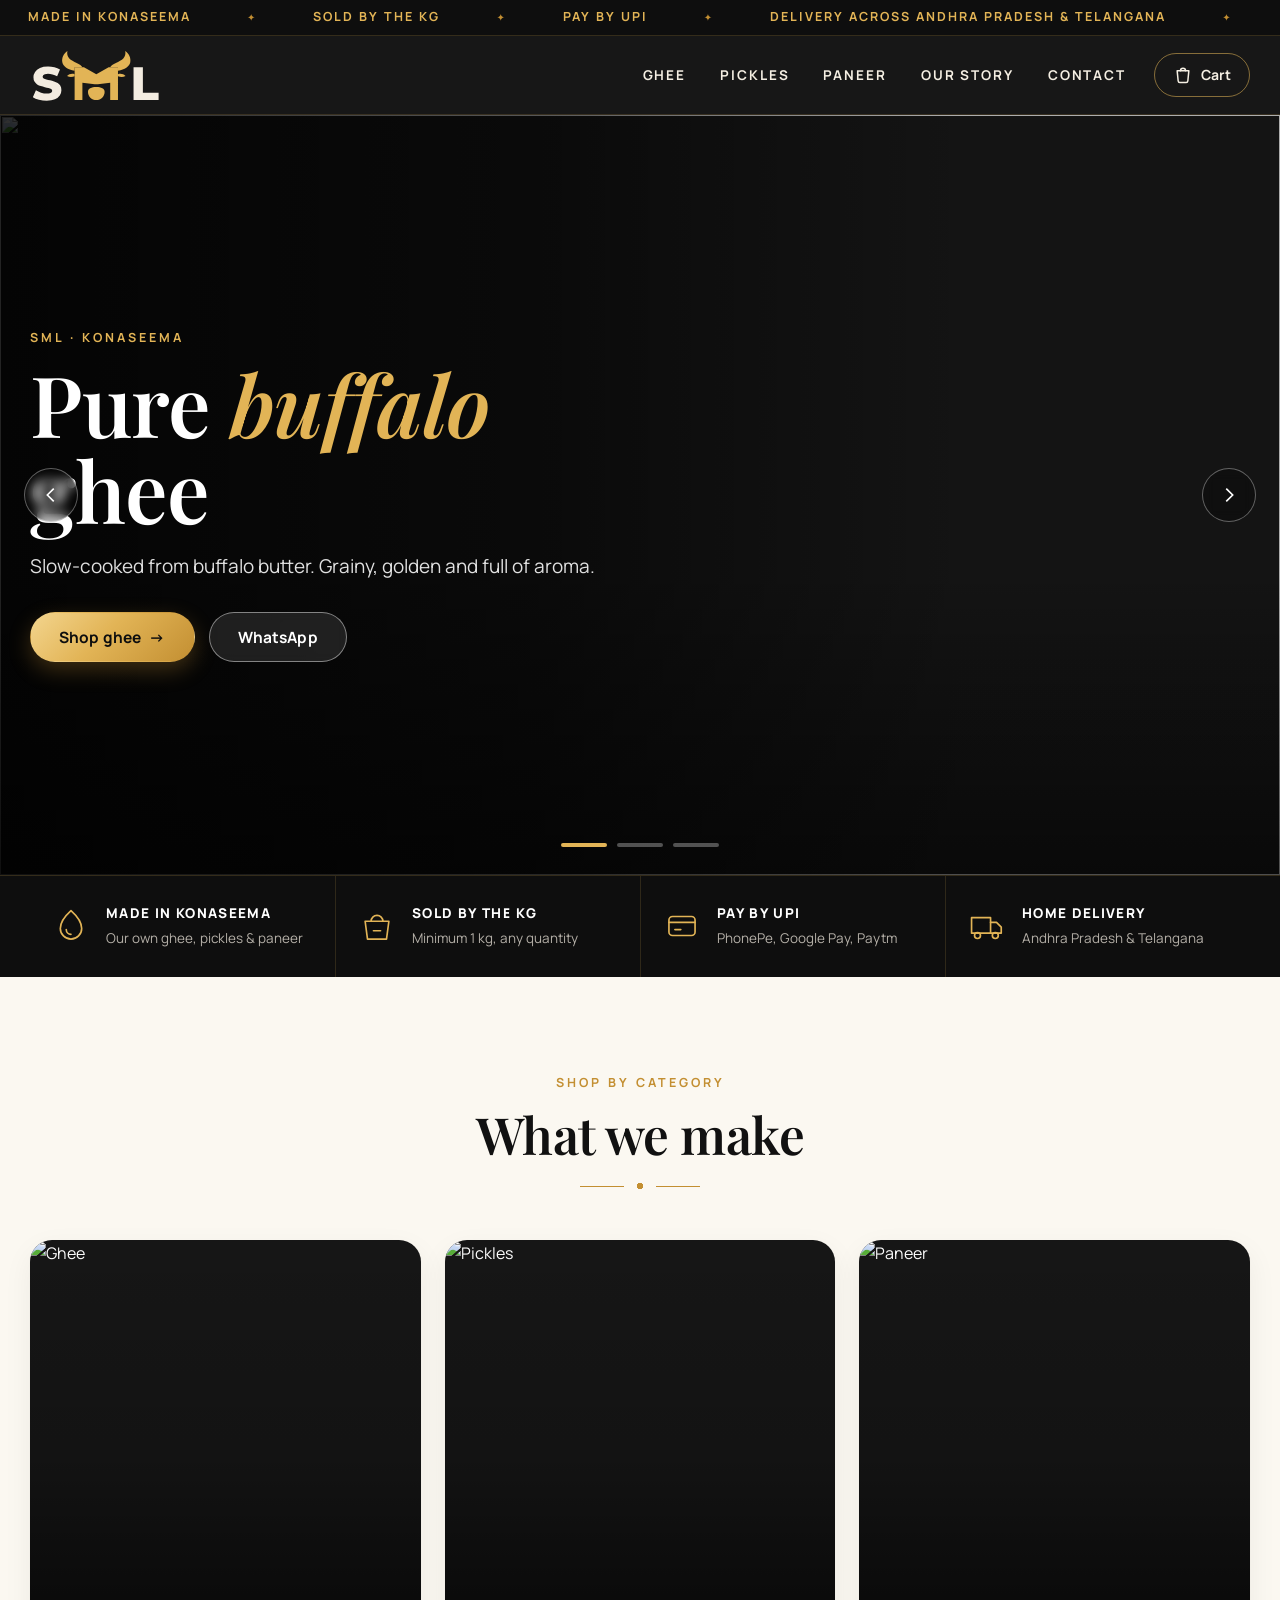
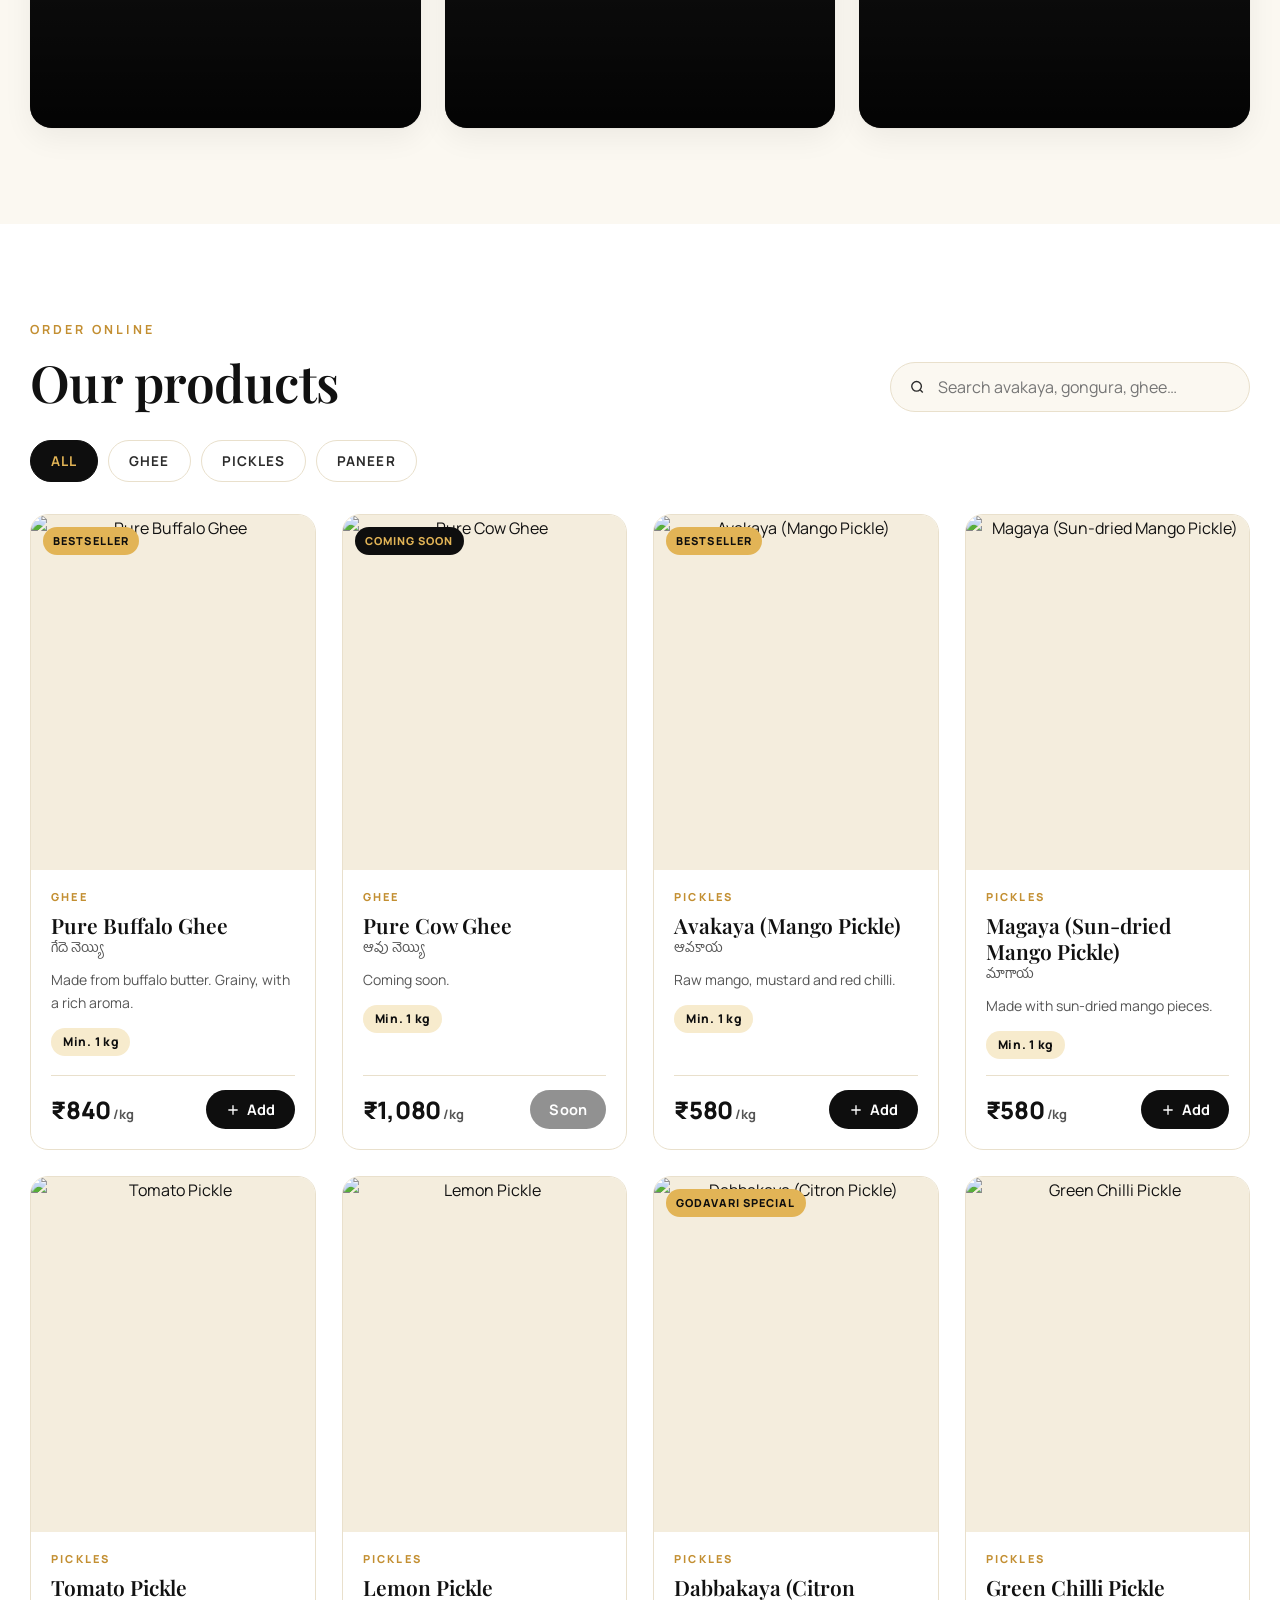
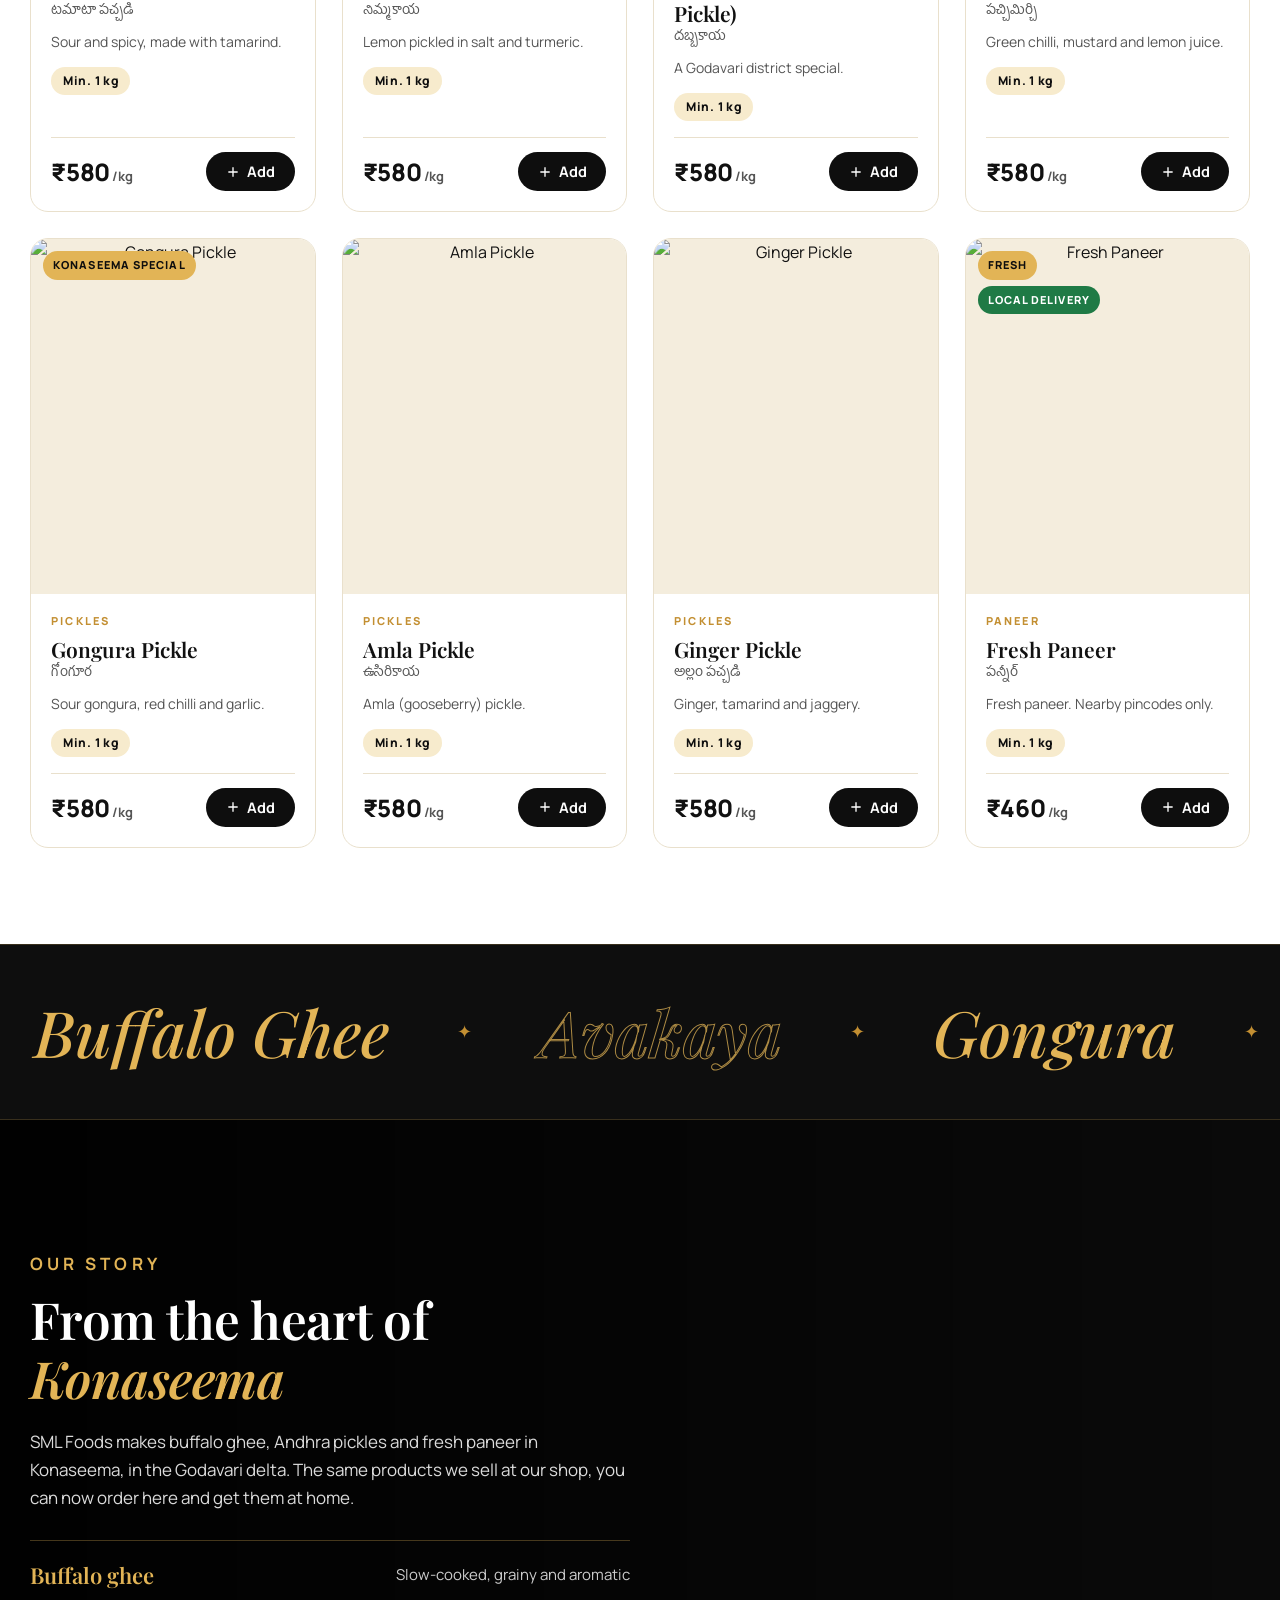
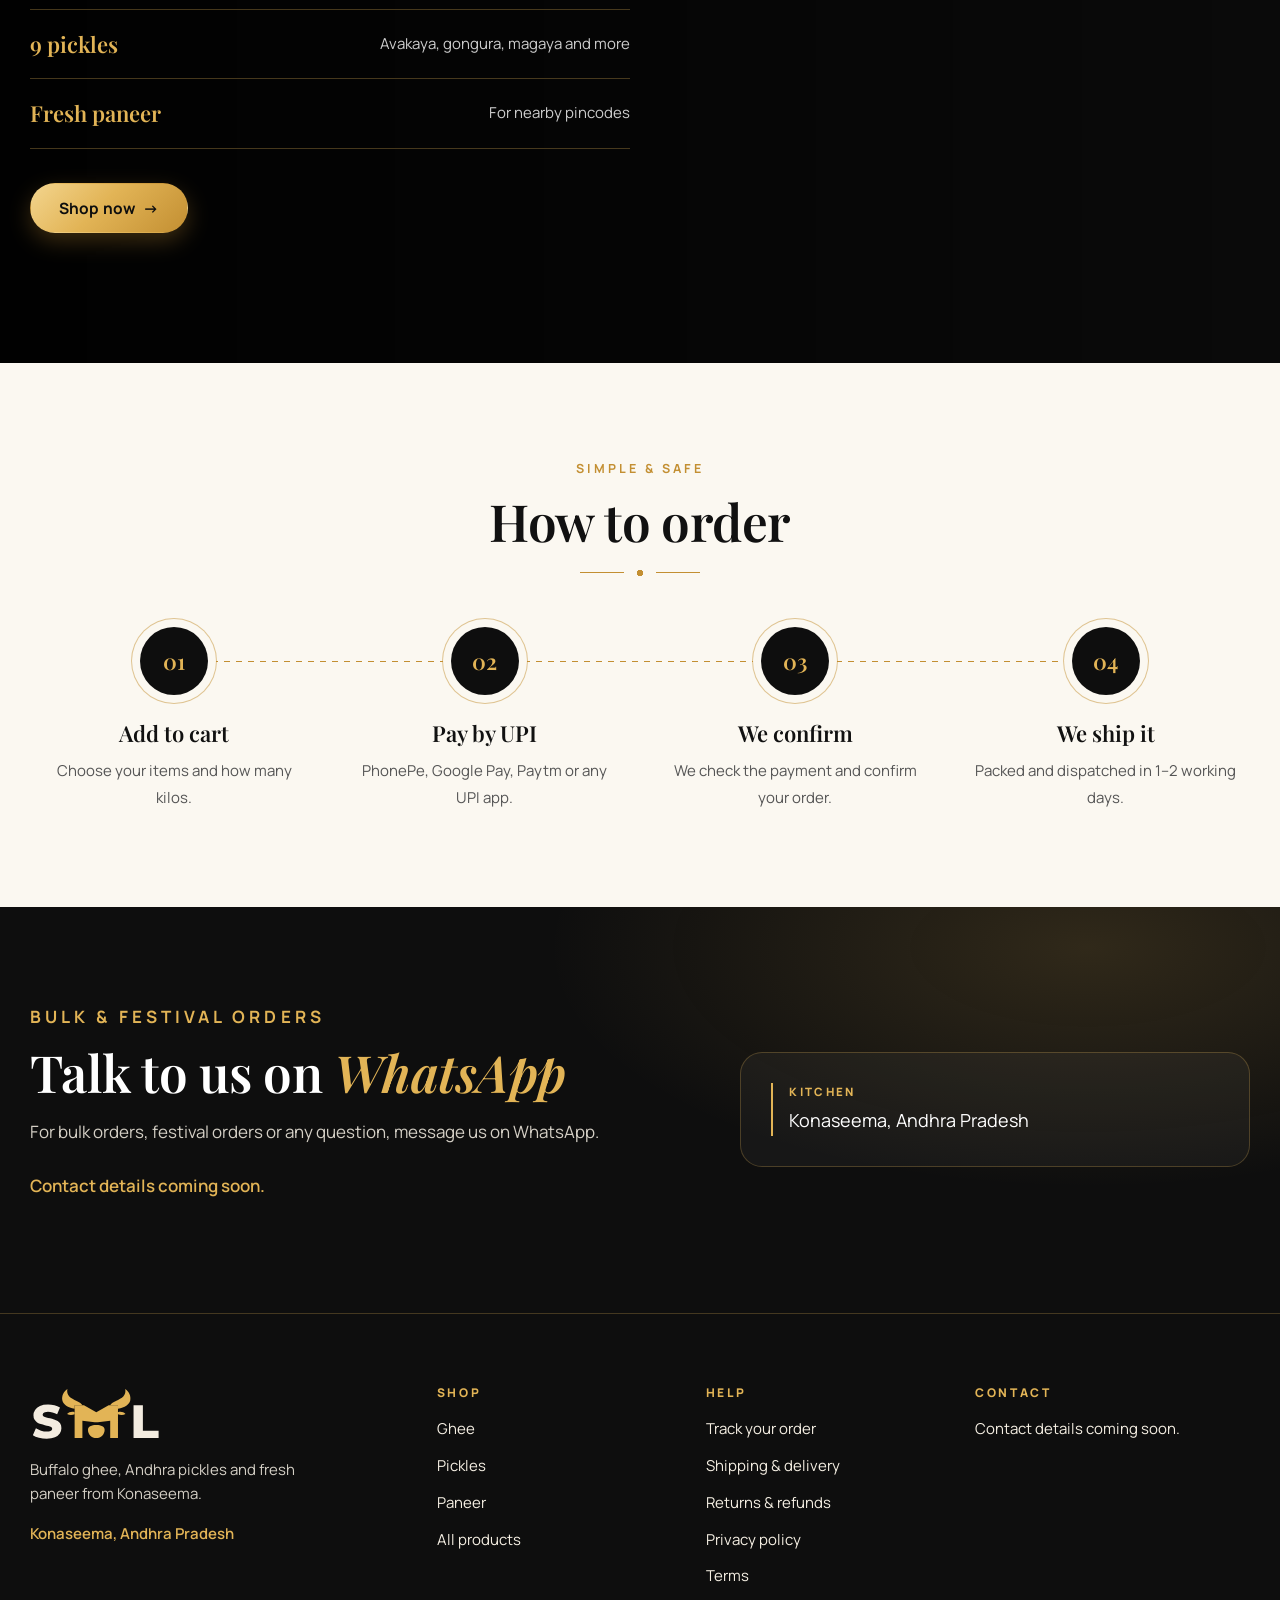
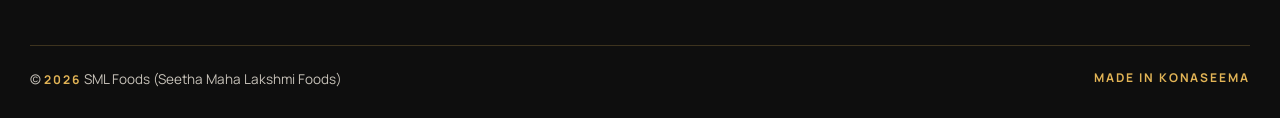
==== index.html @ 184d0476 "Premium redesign: black, gold and cream with motion - Moving gold ticker, black sticky header that s" ====
<!DOCTYPE html>
<html lang="en">
<head>
  <meta charset="UTF-8">
  <meta name="viewport" content="width=device-width, initial-scale=1, viewport-fit=cover">
  <title>SML Foods | Buffalo Ghee, Konaseema Pickles & Paneer</title>
  <meta name="description" content="Buffalo ghee, Konaseema pickles – avakaya, gongura, magaya, dabbakaya, nimmakaya and more – and fresh paneer from SML Foods, Konaseema. Sold by the kg. Order online.">
  <meta name="theme-color" content="#0E0E0E">
  <meta property="og:title" content="SML Foods – Buffalo ghee, Konaseema pickles & paneer">
  <meta property="og:description" content="Buffalo ghee, Konaseema pickles and fresh paneer. Sold by the kg. Order online.">
  <meta property="og:image" content="https://sveedhi123.github.io/sml-foods/assets/img/og-image.png?v=12">
  <meta property="og:type" content="website">
  <link rel="icon" href="assets/img/favicon.svg?v=12" type="image/svg+xml">
  <link rel="icon" href="assets/img/favicon-32.png?v=12" sizes="32x32" type="image/png">
  <link rel="apple-touch-icon" href="assets/img/apple-touch-icon.png?v=12">
  <link rel="preconnect" href="https://images.unsplash.com">
  <link rel="preconnect" href="https://fonts.googleapis.com">
  <link rel="preconnect" href="https://fonts.gstatic.com" crossorigin>
  <link href="https://fonts.googleapis.com/css2?family=Playfair+Display:ital,wght@0,500;0,600;0,700;1,500&family=Manrope:wght@400;500;600;700;800&family=Hind+Guntur:wght@400;500;600&display=swap" rel="stylesheet">
  <link rel="stylesheet" href="assets/css/site.css?v=12">
</head>
<body>
  <a class="skip" href="#shop">Skip to products</a>

  <!-- Moving announcement strip -->
  <div class="ticker" aria-label="Store information">
    <div class="ticker-track" id="ticker">
      <span>Made in Konaseema</span><span>Sold by the kg</span><span>Pay by UPI</span><span>Delivery across Andhra Pradesh &amp; Telangana</span><span>Bulk &amp; festival orders on WhatsApp</span>
    </div>
  </div>
  <div class="announce" id="announce"></div>

  <header class="header" id="header">
    <div class="wrap header-in">
      <a href="#" class="logo" aria-label="SML Foods home">
        <img src="assets/img/logo-light.svg?v=12" class="logo-img" width="145" height="60" alt="SML Foods">
      </a>
      <nav class="nav" aria-label="Main">
        <a href="#shop" data-cat-link="ghee">Ghee</a>
        <a href="#shop" data-cat-link="pickles">Pickles</a>
        <a href="#shop" data-cat-link="paneer">Paneer</a>
        <a href="#konaseema">Our story</a>
        <a href="#contact">Contact</a>
      </nav>
      <button class="cart-btn" id="cartBtn" aria-label="Open cart" aria-haspopup="dialog">
        <svg viewBox="0 0 24 24" width="20" height="20" fill="none" stroke="currentColor" stroke-width="1.8" stroke-linecap="round" stroke-linejoin="round"><path d="M5 7h14l-1.2 12.2a2 2 0 0 1-2 1.8H8.2a2 2 0 0 1-2-1.8L5 7z"/><path d="M9 7a3 3 0 0 1 6 0"/></svg>
        <span>Cart</span>
        <span class="cart-count" id="cartCount" hidden>0</span>
      </button>
    </div>
  </header>

  <main>
    <!-- Hero slider (images come from the category photos in Admin) -->
    <section class="hero" id="hero" aria-roledescription="carousel" aria-label="Featured">
      <div class="slides">
        <article class="slide is-on" data-slide="0" data-cat-img="ghee" aria-roledescription="slide" aria-label="1 of 3">
          <div class="slide-media"></div>
          <div class="wrap slide-copy">
            <p class="eyebrow">SML · Konaseema</p>
            <h1 class="slide-title" id="heroTitleEn">Pure <em>buffalo</em> ghee</h1>
            <p class="slide-text">Slow-cooked from buffalo butter. Grainy, golden and full of aroma.</p>
            <div class="slide-cta">
              <a href="#shop" class="btn btn-gold btn-lg" data-cat-link="ghee">Shop ghee <span aria-hidden="true">→</span></a>
              <a href="#contact" class="btn btn-glass btn-lg">WhatsApp</a>
            </div>
          </div>
        </article>
        <article class="slide" data-slide="1" data-cat-img="pickles" aria-roledescription="slide" aria-label="2 of 3">
          <div class="slide-media"></div>
          <div class="wrap slide-copy">
            <p class="eyebrow">Andhra pickles</p>
            <h2 class="slide-title">Konaseema <em>pickles</em></h2>
            <p class="slide-text">Avakaya, gongura, magaya, dabbakaya and more — nine pickles, all by the kg.</p>
            <div class="slide-cta">
              <a href="#shop" class="btn btn-gold btn-lg" data-cat-link="pickles">Shop pickles <span aria-hidden="true">→</span></a>
              <a href="#contact" class="btn btn-glass btn-lg">WhatsApp</a>
            </div>
          </div>
        </article>
        <article class="slide" data-slide="2" data-cat-img="paneer" aria-roledescription="slide" aria-label="3 of 3">
          <div class="slide-media"></div>
          <div class="wrap slide-copy">
            <p class="eyebrow">Made fresh</p>
            <h2 class="slide-title">Fresh <em>paneer</em></h2>
            <p class="slide-text">Soft, fresh paneer for nearby pincodes.</p>
            <div class="slide-cta">
              <a href="#shop" class="btn btn-gold btn-lg" data-cat-link="paneer">Shop paneer <span aria-hidden="true">→</span></a>
              <a href="#contact" class="btn btn-glass btn-lg">WhatsApp</a>
            </div>
          </div>
        </article>
      </div>
      <button class="hero-arrow prev" id="heroPrev" aria-label="Previous slide"><svg viewBox="0 0 24 24" width="22" height="22" fill="none" stroke="currentColor" stroke-width="1.8"><path d="M15 5l-7 7 7 7"/></svg></button>
      <button class="hero-arrow next" id="heroNext" aria-label="Next slide"><svg viewBox="0 0 24 24" width="22" height="22" fill="none" stroke="currentColor" stroke-width="1.8"><path d="M9 5l7 7-7 7"/></svg></button>
      <div class="hero-dots" id="heroDots" role="tablist" aria-label="Choose slide">
        <button role="tab" aria-selected="true" aria-label="Slide 1"><i></i></button>
        <button role="tab" aria-selected="false" aria-label="Slide 2"><i></i></button>
        <button role="tab" aria-selected="false" aria-label="Slide 3"><i></i></button>
      </div>
      <p class="hero-text" id="heroText" hidden></p>
    </section>

    <!-- Trust strip -->
    <section class="trust" aria-label="Why order from us">
      <div class="wrap trust-in">
        <div class="trust-item reveal"><svg viewBox="0 0 32 32" aria-hidden="true"><path d="M16 3c5 4.5 9 9.4 9 15a9 9 0 0 1-18 0c0-5.6 4-10.5 9-15z"/><path d="M12 19a4 4 0 0 0 4 4"/></svg><div><b>Made in Konaseema</b><span>Our own ghee, pickles &amp; paneer</span></div></div>
        <div class="trust-item reveal" style="transition-delay:.08s"><svg viewBox="0 0 32 32" aria-hidden="true"><path d="M6 12h20l-2 15H8z"/><path d="M11 12a5 5 0 0 1 10 0"/><path d="M13 20h6"/></svg><div><b>Sold by the kg</b><span>Minimum 1 kg, any quantity</span></div></div>
        <div class="trust-item reveal" style="transition-delay:.16s"><svg viewBox="0 0 32 32" aria-hidden="true"><rect x="5" y="8" width="22" height="16" rx="3"/><path d="M5 13h22"/><path d="M10 19h5"/></svg><div><b>Pay by UPI</b><span>PhonePe, Google Pay, Paytm</span></div></div>
        <div class="trust-item reveal" style="transition-delay:.24s"><svg viewBox="0 0 32 32" aria-hidden="true"><path d="M3 9h16v13H3z"/><path d="M19 13h5l4 4v5h-9"/><circle cx="8" cy="24" r="2.5"/><circle cx="23" cy="24" r="2.5"/></svg><div><b>Home delivery</b><span>Andhra Pradesh &amp; Telangana</span></div></div>
      </div>
    </section>

    <!-- Categories -->
    <section class="section cats-section" aria-labelledby="catsTitle">
      <div class="wrap">
        <div class="head-center reveal">
          <p class="eyebrow">Shop by category</p>
          <h2 id="catsTitle">What we make</h2>
          <span class="flourish" aria-hidden="true"></span>
        </div>
        <div class="cats" id="cats"></div>
      </div>
    </section>

    <!-- Shop -->
    <section class="section shop" id="shop" aria-labelledby="shopTitle">
      <div class="wrap">
        <div class="section-head reveal">
          <div>
            <p class="eyebrow">Order online</p>
            <h2 id="shopTitle">Our products</h2>
          </div>
          <label class="search">
            <svg viewBox="0 0 24 24" width="18" height="18" fill="none" stroke="currentColor" stroke-width="2"><circle cx="11" cy="11" r="7"/><path d="M20 20l-3.5-3.5"/></svg>
            <input type="search" id="search" placeholder="Search avakaya, gongura, ghee…" aria-label="Search products">
          </label>
        </div>
        <div class="tabs" id="tabs" role="tablist" aria-label="Categories"></div>
        <div class="grid" id="grid" aria-live="polite"></div>
        <p class="empty" id="empty" hidden>No products match your search.</p>
      </div>
    </section>

    <!-- Moving words -->
    <div class="words" aria-hidden="true">
      <div class="words-track">
        <span>Buffalo Ghee</span><span>Avakaya</span><span>Gongura</span><span>Magaya</span><span>Dabbakaya</span><span>Nimmakaya</span><span>Usirikaya</span><span>Allam</span><span>Paneer</span>
      </div>
    </div>

    <!-- Konaseema story -->
    <section class="story" id="konaseema" aria-labelledby="storyTitle">
      <div class="story-bg" id="storyImg"></div>
      <div class="wrap story-in">
        <div class="story-card reveal">
          <p class="eyebrow">Our story</p>
          <h2 id="storyTitle">From the heart of <em>Konaseema</em></h2>
          <p>SML Foods makes buffalo ghee, Andhra pickles and fresh paneer in Konaseema, in the Godavari delta. The same products we sell at our shop, you can now order here and get them at home.</p>
          <ul class="story-points">
            <li><b>Buffalo ghee</b><span>Slow-cooked, grainy and aromatic</span></li>
            <li><b>9 pickles</b><span>Avakaya, gongura, magaya and more</span></li>
            <li><b>Fresh paneer</b><span>For nearby pincodes</span></li>
          </ul>
          <a href="#shop" class="btn btn-gold btn-lg">Shop now <span aria-hidden="true">→</span></a>
        </div>
      </div>
    </section>

    <!-- How ordering works -->
    <section class="section how" aria-labelledby="howTitle">
      <div class="wrap">
        <div class="head-center reveal">
          <p class="eyebrow">Simple &amp; safe</p>
          <h2 id="howTitle">How to order</h2>
          <span class="flourish" aria-hidden="true"></span>
        </div>
        <ol class="steps">
          <li class="reveal"><i>01</i><b>Add to cart</b><span>Choose your items and how many kilos.</span></li>
          <li class="reveal" style="transition-delay:.1s"><i>02</i><b>Pay by UPI</b><span>PhonePe, Google Pay, Paytm or any UPI app.</span></li>
          <li class="reveal" style="transition-delay:.2s"><i>03</i><b>We confirm</b><span>We check the payment and confirm your order.</span></li>
          <li class="reveal" style="transition-delay:.3s"><i>04</i><b>We ship it</b><span id="dispatchNote">Packed and dispatched in 1–2 working days.</span></li>
        </ol>
      </div>
    </section>

    <!-- Reviews (only shown when real reviews are added in Admin) -->
    <section class="section reviews" id="reviews" hidden aria-labelledby="reviewsTitle">
      <div class="wrap">
        <div class="head-center reveal">
          <p class="eyebrow">Customers</p>
          <h2 id="reviewsTitle">Reviews</h2>
          <span class="flourish" aria-hidden="true"></span>
        </div>
        <div class="review-grid" id="reviewGrid"></div>
      </div>
    </section>

    <!-- Contact -->
    <section class="contact" id="contact" aria-labelledby="contactTitle">
      <div class="wrap contact-in reveal">
        <div>
          <p class="eyebrow">Bulk &amp; festival orders</p>
          <h2 id="contactTitle">Talk to us on <em>WhatsApp</em></h2>
          <p>For bulk orders, festival orders or any question, message us on WhatsApp.</p>
          <div class="contact-actions" id="contactActions"></div>
        </div>
        <dl class="contact-list" id="contactList"></dl>
      </div>
    </section>
  </main>

  <footer class="footer">
    <div class="wrap footer-in">
      <div class="footer-brand">
        <img src="assets/img/logo-light.svg?v=12" class="footer-logo" width="126" height="52" alt="SML Foods">
        <p class="footer-about">Buffalo ghee, Andhra pickles and fresh paneer from Konaseema.</p>
        <p class="footer-address" id="footerAddress"></p>
      </div>
      <nav aria-label="Shop" class="footer-col">
        <h3>Shop</h3>
        <a href="#shop" data-cat-link="ghee">Ghee</a>
        <a href="#shop" data-cat-link="pickles">Pickles</a>
        <a href="#shop" data-cat-link="paneer">Paneer</a>
        <a href="#shop" data-cat-link="all">All products</a>
      </nav>
      <nav aria-label="Help" class="footer-col">
        <h3>Help</h3>
        <a href="order.html">Track your order</a>
        <a href="shipping.html">Shipping &amp; delivery</a>
        <a href="refund.html">Returns &amp; refunds</a>
        <a href="privacy.html">Privacy policy</a>
        <a href="terms.html">Terms</a>
      </nav>
      <div class="footer-col footer-legal" id="footerLegal"></div>
    </div>
    <div class="wrap copyright"><span>© <span id="year"></span> SML Foods (Seetha Maha Lakshmi Foods)</span><span>Made in Konaseema</span></div>
  </footer>

  <!-- Mobile cart bar -->
  <button class="mobile-bar" id="mobileBar" aria-label="Open cart"><span><b id="mbCount">0 items</b><small id="mbTotal"></small></span><span class="btn btn-gold">View cart →</span></button>

  <!-- Product dialog -->
  <div class="modal" id="productModal" role="dialog" aria-modal="true" aria-labelledby="pmTitle" hidden>
    <div class="modal-backdrop" data-close></div>
    <div class="modal-card product-modal" id="pmBody"></div>
  </div>

  <!-- Cart drawer -->
  <div class="drawer" id="cartDrawer" role="dialog" aria-modal="true" aria-labelledby="cartTitle" hidden>
    <div class="modal-backdrop" data-close></div>
    <aside class="drawer-panel">
      <div class="drawer-head">
        <h2 id="cartTitle">Your cart</h2>
        <button class="icon-btn" data-close aria-label="Close cart">✕</button>
      </div>
      <div class="drawer-body" id="cartItems"></div>
      <div class="drawer-foot" id="cartFoot"></div>
    </aside>
  </div>

  <!-- Checkout -->
  <div class="modal" id="checkout" role="dialog" aria-modal="true" aria-labelledby="coTitle" hidden>
    <div class="modal-backdrop" data-close></div>
    <div class="modal-card checkout-card">
      <div class="co-head">
        <h2 id="coTitle">Checkout</h2>
        <ol class="co-steps" id="coSteps"><li data-s="1">Details</li><li data-s="2">Payment</li><li data-s="3">Done</li></ol>
        <button class="icon-btn" data-close aria-label="Close checkout">✕</button>
      </div>
      <div class="co-body" id="coBody"></div>
    </div>
  </div>

  <div class="toast" id="toast" role="status" aria-live="polite"></div>

  <script src="https://www.gstatic.com/firebasejs/10.12.2/firebase-app-compat.js"></script>
  <script src="https://www.gstatic.com/firebasejs/10.12.2/firebase-firestore-compat.js"></script>
  <script src="https://cdn.jsdelivr.net/npm/qrcode-generator@1.4.4/qrcode.min.js" defer></script>
  <script src="assets/js/config.js?v=12"></script>
  <script src="assets/js/catalog.js?v=12"></script>
  <script src="assets/js/common.js?v=12"></script>
  <script src="assets/js/store.js?v=12"></script>
  <script src="assets/js/ui.js?v=12"></script>
</body>
</html>
---- assets/css/site.css ----
/* SML Foods — storefront styles.
   Palette follows the logo: black, gold and cream. No brown, no grey backgrounds.
   Headings: Playfair Display. Text: Manrope. Telugu: Hind Guntur. */
:root {
  --black: #0E0E0E;
  --black-2: #161616;
  --black-3: #222222;
  --bg: #FBF8F1;          /* cream */
  --bg-2: #F4EDDD;        /* deeper cream */
  --surface: #FFFFFF;
  --ink: #111111;
  --ink-2: #2B2B2B;
  --muted: #555555;
  --line: #E9E0CC;
  --brand: #111111;       /* primary buttons are black */
  --brand-ink: #000000;
  --gold: #C38F32;        /* logo gold */
  --gold-2: #E2B456;      /* logo gold on dark */
  --gold-3: #F3D58E;
  --gold-soft: #F7EBCD;
  --cream-on-dark: #F5EFE3;
  --green: #1F7A45;
  --green-soft: #E3F2E8;
  --red: #B3261E;
  --amber: #8A6100;
  --radius: 18px;
  --radius-sm: 12px;
  --shadow: 0 1px 2px rgba(0, 0, 0, .04), 0 10px 30px rgba(0, 0, 0, .06);
  --shadow-lg: 0 24px 70px rgba(0, 0, 0, .22);
  --serif: "Playfair Display", Georgia, serif;
  --sans: "Manrope", "Hind Guntur", system-ui, -apple-system, "Segoe UI", Roboto, sans-serif;
  --te: "Hind Guntur", "Manrope", sans-serif;
  --te-sans: "Hind Guntur", "Manrope", sans-serif;
  --ease: cubic-bezier(.22, .8, .24, 1);
}

*, *::before, *::after { box-sizing: border-box; }
html { scroll-behavior: smooth; -webkit-text-size-adjust: 100%; scroll-padding-top: 80px; }
body { margin: 0; font-family: var(--sans); font-size: 16px; line-height: 1.65; color: var(--ink); background: var(--bg); -webkit-font-smoothing: antialiased; }
img, svg { display: block; max-width: 100%; }
a { color: inherit; }
button { font: inherit; color: inherit; cursor: pointer; }
input, select, textarea { font: inherit; color: inherit; }
h1, h2, h3 { margin: 0; line-height: 1.15; }
p { margin: 0 0 1em; }
[hidden] { display: none !important; }
:focus-visible { outline: 3px solid var(--gold); outline-offset: 2px; border-radius: 6px; }
::selection { background: var(--gold-2); color: var(--black); }

.wrap { width: min(1220px, 100% - 48px); margin-inline: auto; }
.skip { position: absolute; left: -999px; top: 8px; background: var(--ink); color: #fff; padding: 8px 14px; border-radius: 8px; z-index: 100; }
.skip:focus { left: 12px; }
.muted { color: var(--muted); }
.center { text-align: center; }
.te, .te-line { font-family: var(--te); font-weight: 500; }
.te-inline { font-family: var(--te-sans); }
em { font-style: italic; color: var(--gold); }

.eyebrow { font-size: 12.5px; font-weight: 700; letter-spacing: .24em; text-transform: uppercase; color: var(--gold); margin: 0 0 12px; }
.flourish { display: block; width: 120px; height: 12px; margin: 16px auto 0; background:
  linear-gradient(var(--gold), var(--gold)) left center / 44px 1px no-repeat,
  linear-gradient(var(--gold), var(--gold)) right center / 44px 1px no-repeat,
  radial-gradient(circle, var(--gold) 0 3px, transparent 3.5px) center / 12px 12px no-repeat; }

/* ---------- Buttons ---------- */
.btn { position: relative; overflow: hidden; display: inline-flex; align-items: center; justify-content: center; gap: 8px; border: 1.5px solid transparent; border-radius: 999px; padding: 11px 22px; font-weight: 700; font-size: 14.5px; letter-spacing: .01em; text-decoration: none; transition: background .25s, color .25s, border-color .25s, transform .25s var(--ease), box-shadow .25s; white-space: nowrap; line-height: 1.2; }
.btn:hover { transform: translateY(-2px); }
.btn:active { transform: translateY(0); }
.btn-lg { padding: 15px 28px; font-size: 15.5px; }
.btn-block { width: 100%; }
.btn-primary { background: var(--black); color: #fff; }
.btn-primary:hover { background: var(--gold); color: var(--black); box-shadow: 0 10px 24px rgba(195, 143, 50, .35); }
.btn-gold { background: linear-gradient(135deg, var(--gold-3), var(--gold-2) 45%, var(--gold)); color: var(--black); box-shadow: 0 8px 22px rgba(195, 143, 50, .3); }
.btn-gold::after { content: ""; position: absolute; top: 0; left: -60%; width: 40%; height: 100%; background: linear-gradient(100deg, transparent, rgba(255, 255, 255, .55), transparent); transform: skewX(-20deg); animation: shine 4.5s ease-in-out infinite; }
@keyframes shine { 0%, 65% { left: -60%; } 100% { left: 130%; } }
.btn-gold:hover { box-shadow: 0 14px 30px rgba(195, 143, 50, .45); }
.btn-ghost { background: var(--surface); border-color: var(--line); color: var(--ink); }
.btn-ghost:hover { border-color: var(--black); }
.btn-glass { background: rgba(255, 255, 255, .1); border-color: rgba(255, 255, 255, .45); color: #fff; backdrop-filter: blur(6px); }
.btn-glass:hover { background: #fff; color: var(--black); }
.btn-wa { background: #1F8B4C; color: #fff; }
.btn-wa:hover { background: #18723E; }
.btn[disabled], .btn.disabled { opacity: .45; cursor: not-allowed; transform: none; }
.icon-btn { width: 40px; height: 40px; border-radius: 50%; border: 1px solid var(--line); background: var(--surface); display: inline-grid; place-items: center; font-size: 16px; flex: none; transition: border-color .2s, transform .2s; }
.icon-btn:hover { border-color: var(--black); transform: rotate(90deg); }

/* ---------- Moving strips ---------- */
.ticker { background: var(--black); color: var(--gold-2); overflow: hidden; white-space: nowrap; font-size: 12.5px; font-weight: 700; letter-spacing: .16em; text-transform: uppercase; height: 36px; display: flex; align-items: center; border-bottom: 1px solid rgba(226, 180, 86, .18); }
.ticker-track { display: inline-flex; animation: marquee 38s linear infinite; }
.ticker-track span { padding: 0 28px; display: inline-flex; align-items: center; gap: 28px; }
.ticker-track span::after { content: "✦"; color: var(--gold); font-size: 10px; margin-left: 28px; }
@keyframes marquee { to { transform: translateX(-50%); } }
.ticker:hover .ticker-track, .words:hover .words-track { animation-play-state: paused; }
.announce { background: var(--gold-soft); color: var(--black); text-align: center; font-size: 14px; padding: 8px 16px; font-weight: 600; }
.announce:empty { display: none; }

/* ---------- Header ---------- */
.header { position: sticky; top: 0; z-index: 40; background: rgba(14, 14, 14, .96); backdrop-filter: blur(10px); border-bottom: 1px solid rgba(226, 180, 86, .16); transition: box-shadow .3s; }
.header.scrolled { box-shadow: 0 10px 30px rgba(0, 0, 0, .25); }
.header-in { display: flex; align-items: center; gap: 28px; height: 78px; transition: height .3s var(--ease); }
.header.scrolled .header-in { height: 64px; }
.logo { display: flex; align-items: center; text-decoration: none; margin-right: auto; }
.logo-img { height: 54px; width: auto; display: block; transition: height .3s var(--ease); }
.header.scrolled .logo-img { height: 44px; }
.nav { display: flex; gap: 34px; font-size: 13.5px; font-weight: 700; letter-spacing: .14em; text-transform: uppercase; }
.nav a { position: relative; text-decoration: none; color: var(--cream-on-dark); padding: 6px 0; transition: color .2s; }
.nav a::after { content: ""; position: absolute; left: 0; right: 0; bottom: 0; height: 1.5px; background: var(--gold-2); transform: scaleX(0); transform-origin: right; transition: transform .35s var(--ease); }
.nav a:hover { color: var(--gold-2); }
.nav a:hover::after { transform: scaleX(1); transform-origin: left; }
.cart-btn { display: inline-flex; align-items: center; gap: 8px; height: 44px; padding: 0 18px; border-radius: 999px; border: 1.5px solid rgba(226, 180, 86, .55); background: transparent; color: var(--cream-on-dark); font-weight: 700; font-size: 14px; position: relative; transition: background .25s, color .25s; }
.cart-btn:hover { background: var(--gold-2); color: var(--black); }
.cart-count { min-width: 22px; height: 22px; padding: 0 6px; border-radius: 11px; background: var(--gold-2); color: var(--black); font-size: 12px; font-weight: 800; display: grid; place-items: center; }
.cart-btn:hover .cart-count { background: var(--black); color: var(--gold-2); }
.cart-btn.bump { animation: bump .5s ease; }
@keyframes bump { 30% { transform: scale(1.12); } 60% { transform: scale(.96); } }

/* ---------- Hero slider ---------- */
.hero { position: relative; height: min(86vh, 760px); min-height: 520px; background: var(--black); overflow: hidden; color: #fff; }
.slides, .slide { position: absolute; inset: 0; }
.slide { opacity: 0; visibility: hidden; transition: opacity 1.1s ease, visibility 0s 1.1s; }
.slide.is-on { opacity: 1; visibility: visible; transition: opacity 1.1s ease; z-index: 1; }
.slide-media { position: absolute; inset: 0; overflow: hidden; background: var(--black-2); }
.slide-media img { width: 100%; height: 100%; object-fit: cover; transform: scale(1.12); transition: transform 7.5s linear; }
.slide.is-on .slide-media img { transform: scale(1); }
.slide-media::after { content: ""; position: absolute; inset: 0; background: linear-gradient(90deg, rgba(0, 0, 0, .82) 0%, rgba(0, 0, 0, .55) 42%, rgba(0, 0, 0, .1) 75%), linear-gradient(0deg, rgba(0, 0, 0, .55), transparent 40%); }
.slide-copy { position: relative; height: 100%; display: flex; flex-direction: column; justify-content: center; max-width: 1220px; }
.slide-copy > * { max-width: 620px; opacity: 0; transform: translateY(28px); transition: opacity .9s var(--ease), transform .9s var(--ease); }
.slide.is-on .slide-copy > * { opacity: 1; transform: none; }
.slide.is-on .slide-copy > :nth-child(2) { transition-delay: .15s; }
.slide.is-on .slide-copy > :nth-child(3) { transition-delay: .3s; }
.slide.is-on .slide-copy > :nth-child(4) { transition-delay: .45s; }
.slide .eyebrow { color: var(--gold-2); }
.slide-title { font-family: var(--serif); font-weight: 600; font-size: clamp(44px, 6.6vw, 88px); line-height: 1.02; letter-spacing: -.01em; margin-bottom: 18px; color: #fff; }
.slide-title em { color: var(--gold-2); }
.slide-text { font-size: clamp(16px, 1.5vw, 19px); color: rgba(255, 255, 255, .88); margin-bottom: 30px; }
.slide-cta { display: flex; gap: 14px; flex-wrap: wrap; }
.hero-arrow { position: absolute; top: 50%; z-index: 3; width: 54px; height: 54px; margin-top: -27px; border-radius: 50%; border: 1px solid rgba(255, 255, 255, .35); background: rgba(0, 0, 0, .25); color: #fff; display: grid; place-items: center; backdrop-filter: blur(6px); transition: background .25s, color .25s, transform .25s; }
.hero-arrow:hover { background: var(--gold-2); color: var(--black); border-color: var(--gold-2); transform: scale(1.06); }
.hero-arrow.prev { left: 24px; }
.hero-arrow.next { right: 24px; }
.hero-dots { position: absolute; left: 50%; bottom: 28px; transform: translateX(-50%); z-index: 3; display: flex; gap: 10px; }
.hero-dots button { width: 46px; height: 4px; padding: 0; border: 0; border-radius: 2px; background: rgba(255, 255, 255, .3); overflow: hidden; }
.hero-dots button i { display: block; height: 100%; width: 0; background: var(--gold-2); }
.hero-dots button[aria-selected="true"] i { width: 100%; }
.hero-dots button.run i { width: 0; animation: fill 6.5s linear forwards; }
@keyframes fill { to { width: 100%; } }
.hero-text { display: none; }

/* ---------- Trust strip ---------- */
.trust { background: var(--black); color: var(--cream-on-dark); border-top: 1px solid rgba(226, 180, 86, .18); }
.trust-in { display: grid; grid-template-columns: repeat(4, 1fr); }
.trust-item { display: flex; align-items: center; gap: 16px; padding: 26px 22px; border-left: 1px solid rgba(226, 180, 86, .16); }
.trust-item:first-child { border-left: 0; }
.trust-item svg { width: 38px; height: 38px; flex: none; fill: none; stroke: var(--gold-2); stroke-width: 1.4; stroke-linecap: round; stroke-linejoin: round; transition: transform .5s var(--ease); }
.trust-item:hover svg { transform: translateY(-3px) rotate(-6deg); }
.trust-item b { display: block; font-size: 13.5px; font-weight: 800; letter-spacing: .1em; text-transform: uppercase; color: #fff; }
.trust-item span { font-size: 13.5px; color: rgba(245, 239, 227, .72); }

/* ---------- Sections ---------- */
.section { padding: 96px 0; }
.section h2, .story h2, .contact h2 { font-family: var(--serif); font-weight: 600; font-size: clamp(34px, 4vw, 52px); letter-spacing: -.01em; color: var(--ink); }
.head-center { text-align: center; margin-bottom: 48px; }
.section-head { display: flex; justify-content: space-between; align-items: flex-end; gap: 20px; flex-wrap: wrap; margin-bottom: 28px; }

/* ---------- Category tiles ---------- */
.cats { display: grid; grid-template-columns: repeat(3, 1fr); gap: 24px; }
.cat { position: relative; display: block; border: 0; padding: 0; border-radius: 22px; overflow: hidden; aspect-ratio: 4 / 5; background: var(--black-2); text-align: left; color: #fff; box-shadow: var(--shadow); }
.cat-media, .cat-media img, .cat-media .art { position: absolute; inset: 0; width: 100%; height: 100%; object-fit: cover; }
.cat-media img { transition: transform 1.2s var(--ease); }
.cat:hover .cat-media img { transform: scale(1.08); }
.cat::after { content: ""; position: absolute; inset: 0; background: linear-gradient(0deg, rgba(0, 0, 0, .85) 0%, rgba(0, 0, 0, .15) 55%, transparent); transition: opacity .4s; }
.cat::before { content: ""; position: absolute; inset: 14px; border: 1px solid rgba(226, 180, 86, .0); border-radius: 14px; z-index: 2; transition: border-color .5s, inset .5s var(--ease); pointer-events: none; }
.cat:hover::before { border-color: rgba(226, 180, 86, .7); inset: 12px; }
.cat-label { position: absolute; left: 0; right: 0; bottom: 0; z-index: 2; padding: 30px; display: grid; gap: 4px; }
.cat-label small { font-size: 12px; font-weight: 700; letter-spacing: .2em; text-transform: uppercase; color: var(--gold-2); }
.cat-label h3 { font-family: var(--serif); font-weight: 600; font-size: 38px; color: #fff; }
.cat-go { font-size: 14px; font-weight: 700; color: #fff; opacity: .85; display: inline-flex; gap: 8px; transition: gap .3s, color .3s; }
.cat:hover .cat-go { gap: 14px; color: var(--gold-2); opacity: 1; }

/* ---------- Shop: search + tabs ---------- */
.shop { background: var(--surface); }
.search { display: flex; align-items: center; gap: 10px; background: var(--bg); border: 1.5px solid var(--line); border-radius: 999px; padding: 0 18px; height: 50px; width: min(360px, 100%); color: var(--ink-2); transition: border-color .2s, box-shadow .2s; }
.search:focus-within { border-color: var(--gold); box-shadow: 0 0 0 4px rgba(195, 143, 50, .14); }
.search input { border: 0; outline: 0; background: transparent; width: 100%; color: var(--ink); }
.tabs { display: flex; gap: 10px; flex-wrap: wrap; margin-bottom: 32px; }
.tab { border: 1.5px solid var(--line); background: var(--surface); padding: 9px 20px; border-radius: 999px; font-size: 13.5px; font-weight: 700; letter-spacing: .08em; text-transform: uppercase; color: var(--ink-2); transition: all .25s; }
.tab:hover { border-color: var(--black); }
.tab[aria-selected="true"] { background: var(--black); color: var(--gold-2); border-color: var(--black); }

/* ---------- Product cards ---------- */
.grid { display: grid; grid-template-columns: repeat(auto-fill, minmax(260px, 1fr)); gap: 26px; }
.card { background: var(--surface); border: 1px solid var(--line); border-radius: var(--radius); overflow: hidden; display: flex; flex-direction: column; transition: transform .45s var(--ease), box-shadow .45s var(--ease), border-color .3s; animation: cardIn .7s var(--ease) both; }
@keyframes cardIn { from { opacity: 0; transform: translateY(26px); } }
.card:hover { transform: translateY(-6px); box-shadow: 0 22px 50px rgba(0, 0, 0, .12); border-color: rgba(195, 143, 50, .5); }
.card-media { position: relative; aspect-ratio: 4 / 5; background: var(--bg-2); cursor: pointer; border: 0; padding: 0; width: 100%; display: block; overflow: hidden; }
.card-media img, .card-media .art { position: absolute; inset: 0; width: 100%; height: 100%; object-fit: cover; transition: transform 1s var(--ease), opacity .6s; }
.card:hover .card-media img { transform: scale(1.07); }
.card-media img.alt { display: block; opacity: 0; }
.card:hover .card-media img.alt { opacity: 1; }
.badges { position: absolute; top: 12px; left: 12px; display: flex; flex-direction: column; gap: 6px; align-items: flex-start; z-index: 2; }
.badge { font-size: 11px; font-weight: 800; letter-spacing: .1em; text-transform: uppercase; padding: 5px 10px; border-radius: 999px; background: var(--gold-2); color: var(--black); }
.badge.soon { background: var(--black); color: var(--gold-2); }
.badge.local { background: var(--green); color: #fff; }
.quick { position: absolute; left: 12px; right: 12px; bottom: 12px; z-index: 2; background: rgba(14, 14, 14, .86); color: var(--gold-2); font-size: 12px; font-weight: 800; letter-spacing: .16em; text-transform: uppercase; text-align: center; padding: 11px; border-radius: 999px; transform: translateY(140%); transition: transform .45s var(--ease); backdrop-filter: blur(4px); }
.card:hover .quick { transform: none; }
.card-body { padding: 18px 20px 20px; display: flex; flex-direction: column; flex: 1; }
.card-cat { font-size: 11px; font-weight: 800; letter-spacing: .2em; text-transform: uppercase; color: var(--gold); margin-bottom: 6px; }
.card h3 { font-family: var(--serif); font-size: 21px; font-weight: 600; color: var(--ink); margin: 0 0 2px; line-height: 1.25; }
.card h3 button { all: unset; cursor: pointer; transition: color .2s; }
.card h3 button:hover { color: var(--gold); }
.card-te { display: block; font-family: var(--te-sans); color: var(--muted); font-size: 14px; line-height: 1.4; margin-bottom: 8px; }
.card-desc { font-size: 14px; color: var(--muted); margin-bottom: 14px; display: -webkit-box; -webkit-line-clamp: 2; -webkit-box-orient: vertical; overflow: hidden; }
.sizes { display: flex; flex-wrap: wrap; gap: 6px; margin-bottom: 14px; }
.size { border: 1.5px solid var(--line); background: var(--surface); border-radius: 999px; padding: 4px 12px; font-size: 13px; font-weight: 700; color: var(--ink-2); }
.size[aria-pressed="true"] { border-color: var(--black); color: var(--black); background: var(--gold-soft); }
.size:disabled { opacity: .4; text-decoration: line-through; cursor: not-allowed; }
.min-qty { display: inline-block; align-self: flex-start; font-size: 12px; font-weight: 800; letter-spacing: .06em; color: var(--black); background: var(--gold-soft); border-radius: 999px; padding: 4px 12px; margin: 0 0 16px; }
.card-foot { margin-top: auto; display: flex; align-items: center; justify-content: space-between; gap: 10px; padding-top: 14px; border-top: 1px solid var(--line); }
.price { font-size: 24px; font-weight: 800; color: var(--ink); letter-spacing: -.01em; }
.price s { font-size: 14px; color: var(--muted); font-weight: 500; margin-left: 6px; }
.unit { font-size: 13px; font-weight: 700; color: var(--muted); margin-left: 2px; }
.add { padding: 10px 18px; gap: 6px; }
.added { background: var(--green) !important; color: #fff !important; }
.empty { text-align: center; color: var(--muted); padding: 40px 0; }

/* ---------- Moving words ---------- */
.words { background: var(--black); overflow: hidden; white-space: nowrap; padding: 34px 0; border-block: 1px solid rgba(226, 180, 86, .2); }
.words-track { display: inline-flex; animation: marquee 45s linear infinite; }
.words-track span { font-family: var(--serif); font-style: italic; font-size: clamp(36px, 5vw, 64px); font-weight: 500; padding: 0 34px; color: transparent; -webkit-text-stroke: 1px rgba(226, 180, 86, .75); display: inline-flex; align-items: center; transition: color .3s; }
.words-track span:nth-child(odd) { color: var(--gold-2); -webkit-text-stroke: 0; }
.words-track span::after { content: "✦"; font-style: normal; font-size: 18px; color: var(--gold); -webkit-text-stroke: 0; margin-left: 68px; }

/* ---------- Konaseema story ---------- */
.story { position: relative; overflow: hidden; background: var(--black); color: #fff; padding: 130px 0; }
.story-bg { position: absolute; inset: -12% 0; will-change: transform; transform: scale(1.15); }
.story-bg img { width: 100%; height: 100%; object-fit: cover; }
.story::after { content: ""; position: absolute; inset: 0; background: linear-gradient(90deg, rgba(0, 0, 0, .9) 0%, rgba(0, 0, 0, .6) 50%, rgba(0, 0, 0, .25)); }
.story-in { position: relative; z-index: 2; }
.story-card { max-width: 600px; }
.story .eyebrow { color: var(--gold-2); }
.story h2 { color: #fff; margin-bottom: 20px; }
.story h2 em { color: var(--gold-2); }
.story p { color: rgba(255, 255, 255, .86); font-size: 17px; }
.story-points { list-style: none; padding: 0; margin: 28px 0 34px; display: grid; gap: 0; border-top: 1px solid rgba(226, 180, 86, .3); }
.story-points li { display: flex; justify-content: space-between; gap: 20px; padding: 16px 0; border-bottom: 1px solid rgba(226, 180, 86, .3); }
.story-points b { font-family: var(--serif); font-size: 22px; font-weight: 600; color: var(--gold-2); }
.story-points span { color: rgba(255, 255, 255, .8); text-align: right; font-size: 15px; align-self: center; }

/* ---------- How to order ---------- */
.how { background: var(--bg); }
.steps { list-style: none; padding: 0; margin: 0; display: grid; grid-template-columns: repeat(4, 1fr); gap: 22px; position: relative; }
.steps::before { content: ""; position: absolute; top: 34px; left: 12%; right: 12%; height: 1px; background: repeating-linear-gradient(90deg, var(--gold) 0 6px, transparent 6px 12px); }
.steps li { position: relative; text-align: center; padding: 0 10px; }
.steps i { position: relative; z-index: 1; display: grid; place-items: center; width: 68px; height: 68px; margin: 0 auto 20px; border-radius: 50%; background: var(--black); color: var(--gold-2); font-family: var(--serif); font-style: normal; font-size: 22px; font-weight: 600; box-shadow: 0 0 0 8px var(--bg), 0 0 0 9px rgba(195, 143, 50, .5); transition: transform .5s var(--ease), background .3s, color .3s; }
.steps li:hover i { transform: translateY(-6px); background: var(--gold-2); color: var(--black); }
.steps b { display: block; font-family: var(--serif); font-size: 22px; font-weight: 600; color: var(--ink); margin-bottom: 6px; }
.steps span { font-size: 15px; color: var(--muted); }

/* ---------- Reviews ---------- */
.reviews { background: var(--surface); }
.review-grid { display: grid; grid-template-columns: repeat(auto-fit, minmax(280px, 1fr)); gap: 20px; }
.review { background: var(--bg); border-radius: var(--radius); padding: 26px; border: 1px solid var(--line); margin: 0; }
.stars { color: var(--gold); letter-spacing: 2px; margin-bottom: 10px; }
.review p { color: var(--ink-2); font-size: 15.5px; }
.review footer { font-size: 14px; font-weight: 800; }
.review footer span { color: var(--muted); font-weight: 500; }

/* ---------- Contact ---------- */
.contact { position: relative; overflow: hidden; background: radial-gradient(900px 400px at 85% 10%, rgba(226, 180, 86, .16), transparent 60%), var(--black); color: var(--cream-on-dark); padding: 96px 0; }
.contact h2 { color: #fff; margin-bottom: 16px; }
.contact h2 em { color: var(--gold-2); }
.contact .eyebrow { color: var(--gold-2); }
.contact p { color: rgba(245, 239, 227, .86); font-size: 17px; }
.contact-in { display: grid; grid-template-columns: 1.3fr 1fr; gap: 48px; align-items: center; }
.contact-actions { display: flex; gap: 12px; flex-wrap: wrap; margin-top: 26px; }
.contact-actions .muted { color: var(--gold-2); font-weight: 600; }
.contact .btn-ghost { background: transparent; color: #fff; border-color: rgba(255, 255, 255, .4); }
.contact .btn-ghost:hover { background: #fff; color: var(--black); }
.contact-list { margin: 0; display: grid; gap: 18px; background: rgba(255, 255, 255, .04); border: 1px solid rgba(226, 180, 86, .25); border-radius: 22px; padding: 30px; }
.contact-list div { border-left: 2px solid var(--gold-2); padding-left: 16px; }
.contact-list dt { font-size: 11.5px; font-weight: 800; letter-spacing: .2em; text-transform: uppercase; color: var(--gold-2); }
.contact-list dd { margin: 4px 0 0; font-size: 18px; color: #fff; }
.contact-list a { color: #fff; }
.contact-list:empty { display: none; }

/* ---------- Footer ---------- */
.footer { background: var(--black); color: var(--cream-on-dark); padding: 72px 0 28px; font-size: 15px; border-top: 1px solid rgba(226, 180, 86, .25); }
.footer-in { display: grid; grid-template-columns: 1.6fr 1fr 1fr 1.2fr; gap: 40px; }
.footer-logo { height: 54px; width: auto; display: block; margin-bottom: 18px; }
.footer-about { color: rgba(245, 239, 227, .86); max-width: 300px; }
.footer-address { color: var(--gold-2); font-weight: 600; }
.footer-col { display: grid; gap: 12px; align-content: start; }
.footer-col h3 { font-size: 12px; font-weight: 800; letter-spacing: .22em; text-transform: uppercase; color: var(--gold-2); margin-bottom: 6px; }
.footer-col a { color: var(--cream-on-dark); text-decoration: none; width: fit-content; background: linear-gradient(var(--gold-2), var(--gold-2)) left bottom / 0 1px no-repeat; transition: color .25s, background-size .35s var(--ease); }
.footer-col a:hover { color: var(--gold-2); background-size: 100% 1px; }
.footer-col span { color: var(--cream-on-dark); }
.copyright { display: flex; justify-content: space-between; gap: 16px; flex-wrap: wrap; border-top: 1px solid rgba(226, 180, 86, .22); margin-top: 56px; padding-top: 22px; color: rgba(245, 239, 227, .8); font-size: 13.5px; }
.copyright span:last-child { color: var(--gold-2); letter-spacing: .16em; text-transform: uppercase; font-size: 12px; font-weight: 700; }

/* ---------- Scroll reveal ---------- */
.reveal { opacity: 0; transform: translateY(34px); transition: opacity .9s var(--ease), transform .9s var(--ease); }
.reveal.in { opacity: 1; transform: none; }

/* ---------- Mobile cart bar ---------- */
.mobile-bar { display: none; }
#heroImg img { width: 100%; height: 100%; object-fit: cover; }

/* ---------- Simple header on policy / tracking pages ---------- */
.simple-header .header-in { height: 68px; }
.simple-header .btn-ghost { background: transparent; color: var(--cream-on-dark); border-color: rgba(226, 180, 86, .5); }
.simple-header .btn-ghost:hover { background: var(--gold-2); color: var(--black); }
.simple-header .logo-img { height: 46px; }
.pm-media img.main { width: 100%; aspect-ratio: 1; object-fit: cover; display: block; }
.line .thumb img.alt, .thumb-sm img.alt, .pm-media img.alt { display: none; }
.line .thumb { position: relative; }
.line .thumb img { position: absolute; inset: 0; }

/* Modal + drawer */
.modal, .drawer { position: fixed; inset: 0; z-index: 60; }
.modal-backdrop { position: absolute; inset: 0; background: rgba(0, 0, 0, .6); backdrop-filter: blur(4px); animation: fade .2s; }
@keyframes fade { from { opacity: 0; } }
.modal-card { position: relative; margin: 5vh auto; width: min(960px, 100% - 24px); max-height: 90vh; overflow: auto; background: var(--surface); border-radius: 22px; box-shadow: var(--shadow-lg); animation: pop .25s ease; }
@keyframes pop { from { opacity: 0; transform: translateY(16px) scale(.98); } }
.product-modal { display: grid; grid-template-columns: 1fr 1fr; }
.pm-media { background: var(--bg-2); position: relative; }
.pm-media .main { aspect-ratio: 1; width: 100%; object-fit: cover; }
.pm-media .main.art svg, .pm-media .art { width: 100%; height: 100%; }
.pm-thumbs { display: flex; gap: 8px; padding: 10px; }
.pm-thumbs button { width: 64px; height: 64px; border-radius: 10px; overflow: hidden; border: 2px solid transparent; padding: 0; background: none; }
.pm-thumbs button[aria-current="true"] { border-color: var(--ink); }
.pm-thumbs img { width: 100%; height: 100%; object-fit: cover; }
.pm-info { padding: 32px; position: relative; }
.pm-info .close { position: absolute; top: 16px; right: 16px; }
.pm-info .card-te { font-size: 16px; margin-bottom: 14px; }
.pm-info h2 { font-family: var(--serif); font-size: 34px; font-weight: 600; color: var(--ink); margin: 4px 40px 12px 0; }
.pm-info .price { font-size: 26px; margin: 8px 0 18px; }
.pm-info .sizes { margin-bottom: 18px; }
.pm-info .size { padding: 9px 14px; font-size: 14px; }
.pm-buy { display: flex; gap: 12px; align-items: center; margin-bottom: 22px; }
.qty { display: inline-flex; align-items: center; border: 1px solid var(--line); border-radius: 999px; height: 46px; }
.qty button { width: 40px; height: 100%; border: 0; background: none; font-size: 18px; }
.qty span { min-width: 28px; text-align: center; font-weight: 600; }
.pm-info .desc { color: var(--ink-2); }
.facts { border-top: 1px solid var(--line); margin-top: 18px; }
.facts details { border-bottom: 1px solid var(--line); padding: 12px 0; }
.facts summary { cursor: pointer; font-weight: 600; font-size: 14.5px; list-style: none; display: flex; justify-content: space-between; }
.facts summary::after { content: "+"; color: var(--muted); }
.facts details[open] summary::after { content: "–"; }
.facts p { margin: 8px 0 0; font-size: 14px; color: var(--muted); }
.note { font-size: 13.5px; padding: 10px 14px; border-radius: 12px; background: var(--gold-soft); color: var(--ink); margin: 0 0 16px; }
.note.green { background: var(--green-soft); color: var(--green); }
.note.red { background: #F8E1DE; color: var(--red); }

.drawer-panel { position: absolute; top: 0; right: 0; bottom: 0; width: min(440px, 100%); background: var(--surface); display: flex; flex-direction: column; box-shadow: var(--shadow-lg); animation: slide .3s ease; }
@keyframes slide { from { transform: translateX(100%); } }
.drawer-head { display: flex; justify-content: space-between; align-items: center; padding: 20px 22px; border-bottom: 1px solid var(--line); }
.drawer-head h2 { font-family: var(--serif); font-size: 28px; font-weight: 600; }
.drawer-body { flex: 1; overflow: auto; padding: 8px 22px; }
.drawer-foot { border-top: 1px solid var(--line); padding: 18px 22px calc(18px + env(safe-area-inset-bottom)); background: var(--bg); }
.line { display: grid; grid-template-columns: 72px 1fr auto; gap: 14px; padding: 16px 0; border-bottom: 1px solid var(--line); align-items: start; }
.line:last-child { border-bottom: 0; }
.line .thumb { width: 72px; height: 72px; border-radius: 12px; overflow: hidden; background: var(--bg-2); }
.line .thumb img, .line .thumb .art { width: 100%; height: 100%; object-fit: cover; }
.line h4 { margin: 0; font-size: 14.5px; font-weight: 600; }
.line .meta { font-size: 13px; color: var(--muted); }
.line .qty { height: 34px; margin-top: 8px; }
.line .qty button { width: 32px; font-size: 16px; }
.line .right { text-align: right; font-weight: 600; }
.line .remove { border: 0; background: none; color: var(--muted); font-size: 12.5px; text-decoration: underline; margin-top: 10px; padding: 0; }
.line .warn { color: var(--red); font-size: 12.5px; margin-top: 4px; }
.sum { display: grid; gap: 6px; font-size: 14.5px; margin-bottom: 14px; }
.sum div { display: flex; justify-content: space-between; }
.sum .total { font-size: 18px; font-weight: 700; border-top: 1px dashed var(--line); padding-top: 8px; margin-top: 4px; }
.cart-empty { text-align: center; padding: 60px 10px; color: var(--muted); }
.cart-empty .btn { margin-top: 14px; }
.free-bar { font-size: 13px; color: var(--ink-2); margin-bottom: 12px; }
.free-bar .bar { height: 6px; border-radius: 3px; background: var(--line); margin-top: 6px; overflow: hidden; }
.free-bar .bar i { display: block; height: 100%; background: var(--green); border-radius: 3px; transition: width .3s; }

/* Checkout */
.checkout-card { width: min(720px, 100% - 24px); }
.co-head { display: flex; align-items: center; gap: 16px; padding: 18px 24px; border-bottom: 1px solid var(--line); position: sticky; top: 0; background: var(--surface); z-index: 2; }
.co-head h2 { font-family: var(--serif); font-size: 28px; font-weight: 600; margin-right: auto; }
.co-steps { list-style: none; display: flex; gap: 6px; margin: 0; padding: 0; font-size: 12.5px; color: var(--muted); }
.co-steps li { padding: 4px 10px; border-radius: 999px; background: var(--bg); }
.co-steps li.on { background: var(--ink); color: #fff; }
.co-steps li.done { background: var(--green-soft); color: var(--green); }
.co-body { padding: 24px; }
.form { display: grid; grid-template-columns: 1fr 1fr; gap: 14px 16px; }
.field { display: grid; gap: 6px; }
.field.full { grid-column: 1 / -1; }
.field label { font-size: 13px; font-weight: 600; color: var(--ink-2); }
.field label .opt { font-weight: 400; color: var(--muted); }
.field input, .field select, .field textarea { border: 1px solid var(--line); background: var(--bg); border-radius: 12px; padding: 12px 14px; width: 100%; outline: none; transition: border-color .2s, box-shadow .2s; }
.field input:focus, .field select:focus, .field textarea:focus { border-color: var(--gold); box-shadow: 0 0 0 3px rgba(195, 143, 50, .18); background: #fff; }
.field .err { color: var(--red); font-size: 12.5px; min-height: 0; }
.field.invalid input, .field.invalid textarea, .field.invalid select { border-color: var(--red); }
.co-summary { background: var(--bg); border: 1px solid var(--line); border-radius: 16px; padding: 16px 18px; margin: 20px 0; }
.co-summary h3 { font-size: 15px; margin-bottom: 10px; }
.co-summary .row { display: flex; justify-content: space-between; font-size: 14px; padding: 3px 0; color: var(--ink-2); }
.co-actions { display: flex; gap: 12px; justify-content: space-between; align-items: center; flex-wrap: wrap; }
.pay-box { display: grid; grid-template-columns: 220px 1fr; gap: 24px; align-items: center; background: var(--bg); border: 1px solid var(--line); border-radius: 18px; padding: 20px; margin-bottom: 20px; }
.qr { background: #fff; border-radius: 14px; padding: 12px; border: 1px solid var(--line); aspect-ratio: 1; display: grid; place-items: center; }
.qr img, .qr svg { width: 100%; height: auto; image-rendering: pixelated; }
.pay-amount { font-size: 34px; font-weight: 700; margin: 2px 0 8px; }
.upi-id { display: inline-flex; align-items: center; gap: 8px; background: #fff; border: 1px dashed var(--gold); border-radius: 10px; padding: 6px 10px; font-family: ui-monospace, monospace; font-size: 14px; }
.upi-id button { border: 0; background: var(--gold-soft); border-radius: 6px; font-size: 12px; padding: 3px 8px; }
.pay-apps { font-size: 13px; color: var(--muted); margin-top: 10px; }
.done { text-align: center; padding: 20px 0; }
.done .tick { width: 72px; height: 72px; border-radius: 50%; background: var(--green-soft); color: var(--green); display: grid; place-items: center; margin: 0 auto 16px; font-size: 34px; }
.done h3 { font-family: var(--serif); font-size: 30px; margin-bottom: 8px; }
.order-no { display: inline-block; font-family: ui-monospace, monospace; font-size: 18px; background: var(--bg); border: 1px solid var(--line); padding: 8px 14px; border-radius: 10px; margin: 8px 0 20px; }
.done .co-actions { justify-content: center; }

/* Toast */
.toast { position: fixed; left: 50%; bottom: 24px; transform: translate(-50%, 140%); background: var(--ink); color: #fff; padding: 12px 18px; border-radius: 12px; font-size: 14px; z-index: 80; transition: transform .3s ease; box-shadow: var(--shadow-lg); max-width: calc(100% - 32px); }
.toast { visibility: hidden; }
.toast.show { transform: translate(-50%, 0); visibility: visible; }

/* Policy pages */
.page { padding: 56px 0 80px; }
.page .wrap { max-width: 820px; }
.page h1 { font-family: var(--serif); font-size: 44px; font-weight: 600; margin-bottom: 8px; }
.page h2 { font-size: 20px; margin: 32px 0 10px; }
.page p, .page li { color: var(--ink-2); }
.page .updated { color: var(--muted); font-size: 14px; margin-bottom: 28px; }
.simple-header .header-in { height: 64px; }

/* Order tracking page */
.track { padding: 48px 0 80px; }
.track .wrap { max-width: 760px; }
.track-card { background: var(--surface); border: 1px solid var(--line); border-radius: 22px; padding: 28px; box-shadow: var(--shadow); }
.timeline { list-style: none; padding: 0; margin: 24px 0; display: grid; grid-template-columns: repeat(5, 1fr); gap: 6px; }
.timeline li { text-align: center; font-size: 12.5px; color: var(--muted); position: relative; padding-top: 30px; }
.timeline li::before { content: ""; position: absolute; top: 8px; left: 50%; width: 16px; height: 16px; margin-left: -8px; border-radius: 50%; background: var(--line); z-index: 1; }
.timeline li::after { content: ""; position: absolute; top: 15px; left: -50%; width: 100%; height: 2px; background: var(--line); }
.timeline li:first-child::after { display: none; }
.timeline li.on { color: var(--ink); font-weight: 600; }
.timeline li.on::before, .timeline li.on::after { background: var(--green); }
.pill { display: inline-block; font-size: 12.5px; font-weight: 600; padding: 4px 12px; border-radius: 999px; background: var(--bg-2); }
.pill.green { background: var(--green-soft); color: var(--green); }
.pill.amber { background: #FBEFD0; color: var(--amber); }
.pill.blue { background: #E3ECF8; color: #2C5282; }
.pill.red { background: #F8E1DE; color: var(--red); }


/* ---------- Responsive ---------- */
@media (max-width: 1080px) {
  .nav { gap: 22px; }
  .trust-in { grid-template-columns: 1fr 1fr; }
  .trust-item:nth-child(3) { border-left: 0; }
  .trust-item:nth-child(n+3) { border-top: 1px solid rgba(226, 180, 86, .16); }
  .footer-in { grid-template-columns: 1fr 1fr; }
}
@media (max-width: 980px) {
  .nav { display: none; }
  .cats { grid-template-columns: 1fr 1fr 1fr; gap: 14px; }
  .cat-label { padding: 20px; }
  .cat-label h3 { font-size: 28px; }
  .contact-in { grid-template-columns: 1fr; gap: 32px; }
  .steps { grid-template-columns: 1fr 1fr; row-gap: 40px; }
  .steps::before { display: none; }
  .product-modal { grid-template-columns: 1fr; }
}
@media (max-width: 640px) {
  body { font-size: 15.5px; }
  .wrap { width: calc(100% - 32px); }
  .ticker { height: 32px; font-size: 11px; }
  .header-in { height: 64px; gap: 10px; }
  .header.scrolled .header-in { height: 58px; }
  .logo-img { height: 44px; }
  .header.scrolled .logo-img { height: 38px; }
  .cart-btn span:not(.cart-count) { display: none; }
  .cart-btn { padding: 0 14px; height: 40px; }
  .hero { height: 78vh; min-height: 540px; }
  .slide-media::after { background: linear-gradient(0deg, rgba(0, 0, 0, .9) 0%, rgba(0, 0, 0, .55) 50%, rgba(0, 0, 0, .25)); }
  .slide-copy { justify-content: flex-end; padding-bottom: 80px; }
  .slide-title { font-size: 46px; }
  .slide-cta .btn { flex: 1; padding: 14px 16px; }
  .hero-arrow { display: none; }
  .hero-dots { bottom: 24px; }
  .trust-item { padding: 18px 8px; gap: 10px; flex-direction: column; align-items: flex-start; }
  .trust-item:nth-child(even) { padding-left: 16px; }
  .trust-item svg { width: 30px; height: 30px; }
  .trust-item b { font-size: 12px; }
  .trust-item span { font-size: 12.5px; }
  .section { padding: 64px 0; }
  .head-center { margin-bottom: 32px; }
  .cats { grid-template-columns: 1fr; }
  .cat { aspect-ratio: 16 / 10; }
  .search { width: 100%; }
  .grid { grid-template-columns: 1fr 1fr; gap: 12px; }
  .card-body { padding: 12px 12px 14px; }
  .card-cat { font-size: 9.5px; letter-spacing: .14em; }
  .card h3 { font-size: 16px; }
  .card-te { font-size: 12.5px; }
  .card-desc { display: none; }
  .min-qty { font-size: 11px; padding: 3px 9px; margin-bottom: 10px; }
  .card-foot { flex-direction: column; align-items: stretch; gap: 10px; }
  .price { font-size: 20px; }
  .add { width: 100%; }
  .quick { display: none; }
  .tabs { flex-wrap: nowrap; overflow-x: auto; margin-inline: -16px; padding-inline: 16px; scrollbar-width: none; }
  .tab { flex: none; }
  .words { padding: 22px 0; }
  .story { padding: 90px 0; }
  .story-points li { flex-direction: column; gap: 2px; }
  .story-points span { text-align: left; }
  .steps { grid-template-columns: 1fr; }
  .steps li { display: grid; grid-template-columns: 60px 1fr; text-align: left; column-gap: 16px; align-items: center; }
  .steps i { width: 56px; height: 56px; margin: 0; grid-row: span 2; font-size: 18px; }
  .contact { padding: 72px 0; }
  .contact-list { padding: 22px; }
  .footer { padding: 56px 0 24px; }
  .footer-in { grid-template-columns: 1fr 1fr; gap: 32px 20px; }
  .footer-brand { grid-column: 1 / -1; }
  .copyright { flex-direction: column; }
  .modal-card { margin: 0; width: 100%; max-height: 100%; height: 100%; border-radius: 0; }
  .pm-info { padding: 22px 18px 32px; }
  .pm-info h2 { font-size: 28px; }
  .form { grid-template-columns: 1fr; }
  .co-head { padding: 14px 16px; flex-wrap: wrap; }
  .co-head h2 { font-size: 24px; }
  .co-steps { order: 3; width: 100%; }
  .co-body { padding: 18px 16px 32px; }
  .pay-box { grid-template-columns: 1fr; text-align: center; }
  .pay-box .qr { max-width: 220px; margin: 0 auto; }
  .timeline { grid-template-columns: 1fr; text-align: left; }
  .timeline li { text-align: left; padding: 0 0 0 30px; }
  .timeline li::before { left: 0; top: 3px; margin-left: 0; }
  .timeline li::after { display: none; }
  .mobile-bar { display: flex; visibility: hidden; position: fixed; left: 12px; right: 12px; bottom: calc(12px + env(safe-area-inset-bottom)); z-index: 45; align-items: center; justify-content: space-between; gap: 12px; background: var(--black); color: #fff; border: 1px solid rgba(226, 180, 86, .5); border-radius: 999px; padding: 8px 8px 8px 22px; box-shadow: var(--shadow-lg); transform: translateY(150%); transition: transform .4s var(--ease); text-align: left; }
  .mobile-bar.show { transform: none; visibility: visible; }
  .mobile-bar b { font-size: 15px; display: block; }
  .mobile-bar small { display: block; font-size: 13px; color: var(--gold-2); }
  .page h1 { font-size: 34px; }
}
@media (prefers-reduced-motion: reduce) {
  *, *::before, *::after { animation: none !important; transition: none !important; scroll-behavior: auto !important; }
  .reveal, .slide-copy > * { opacity: 1 !important; transform: none !important; }
}
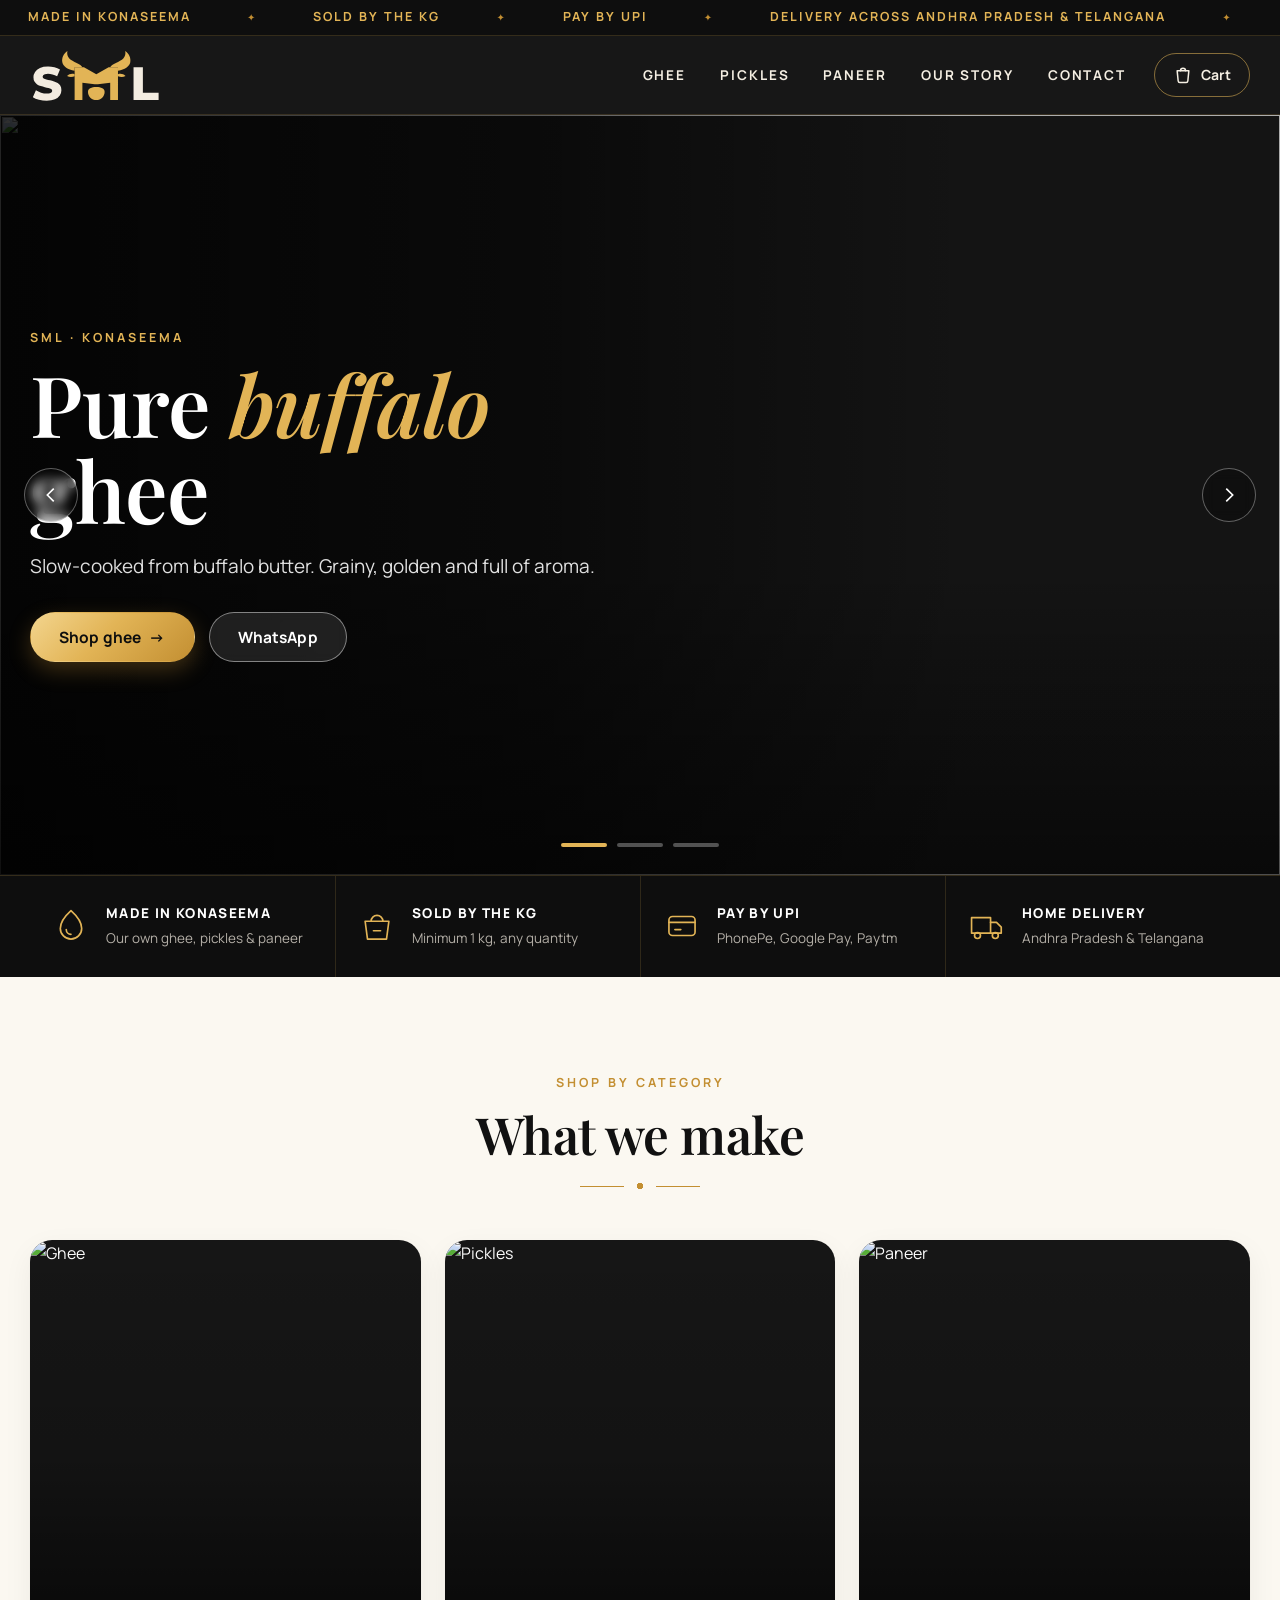
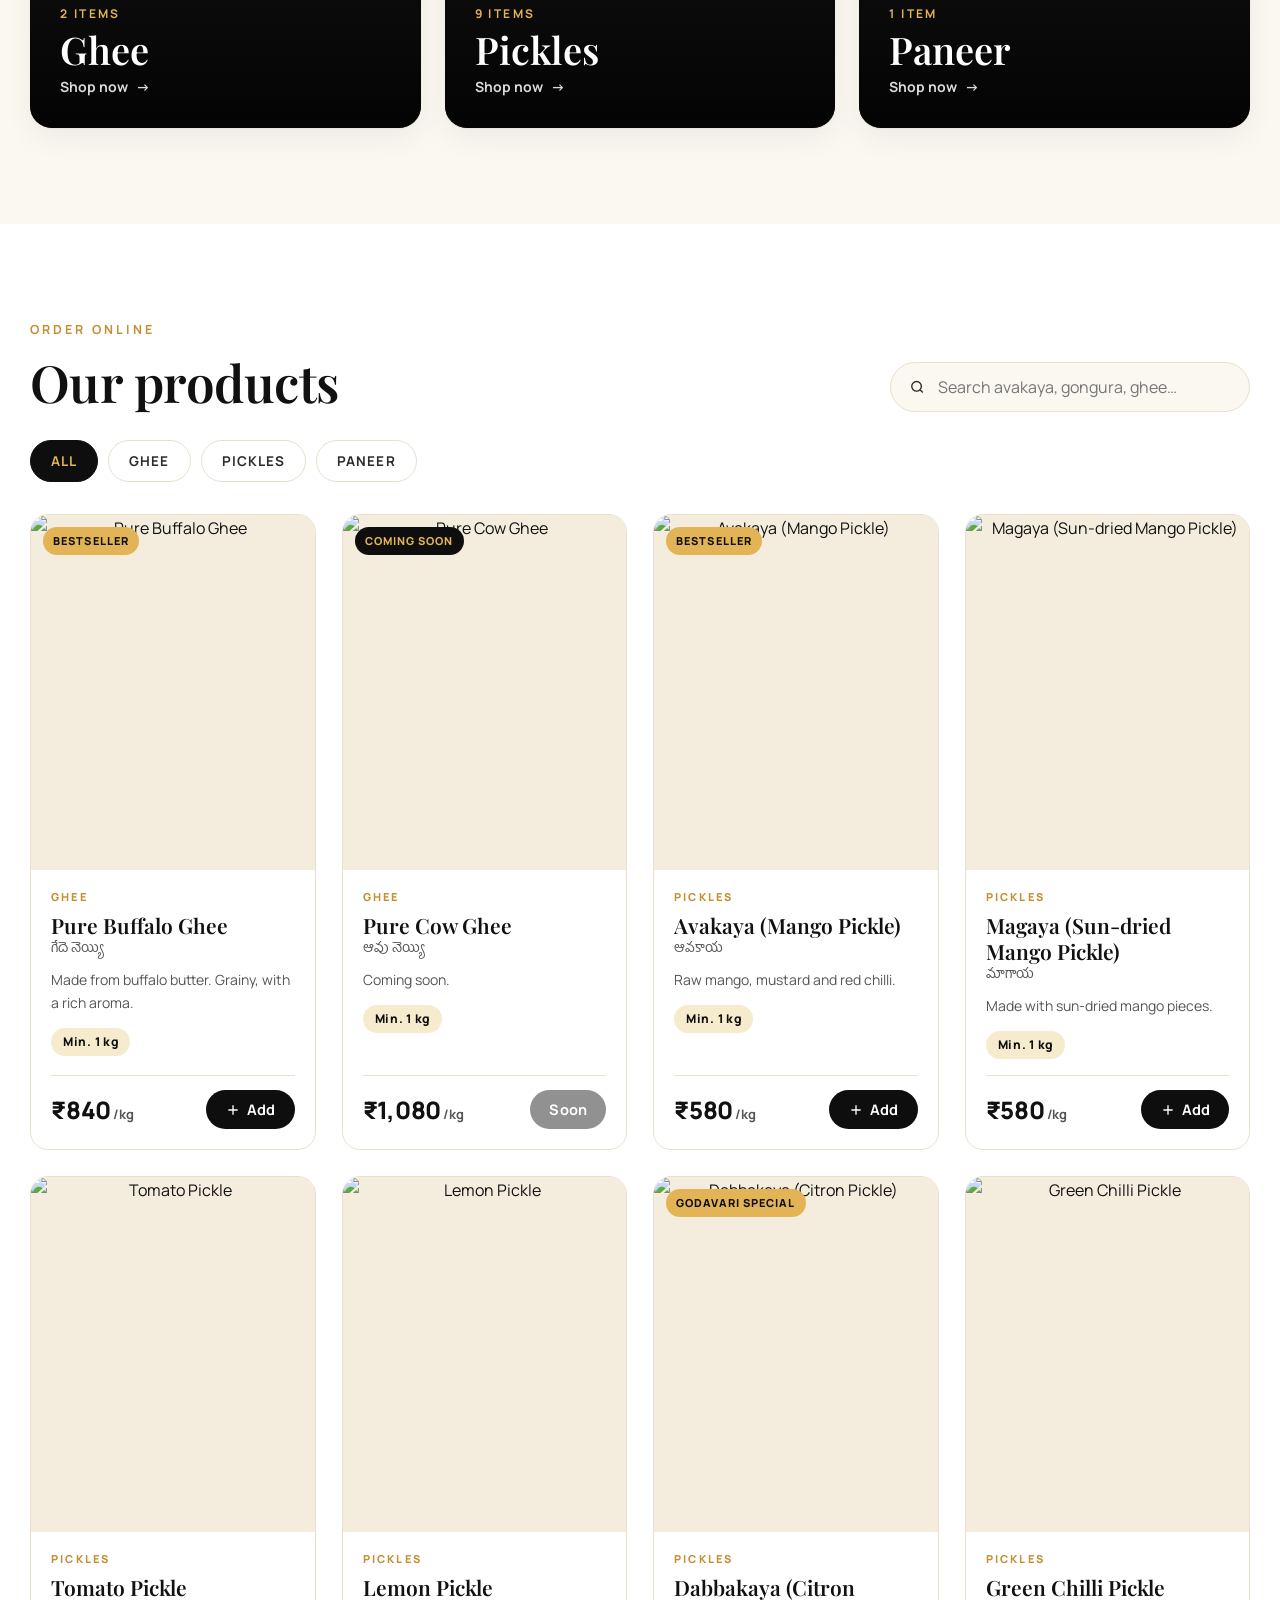
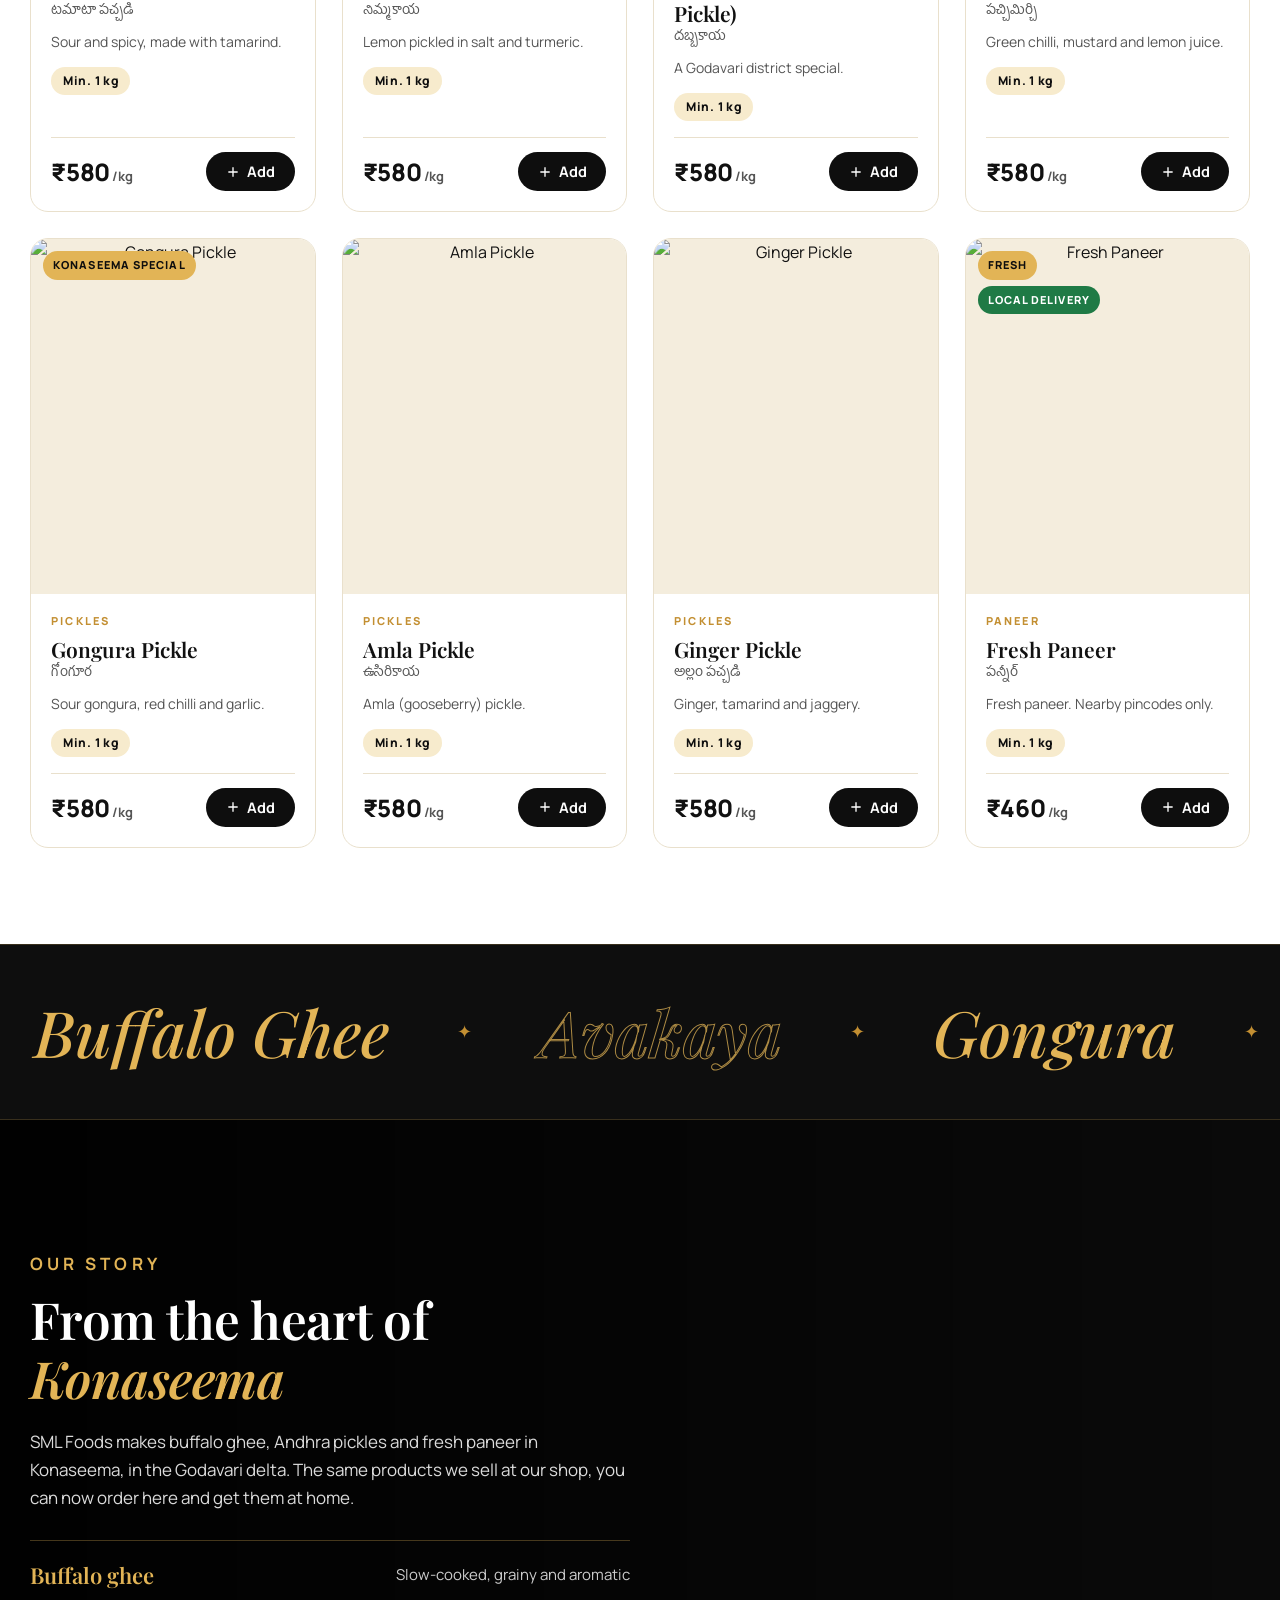
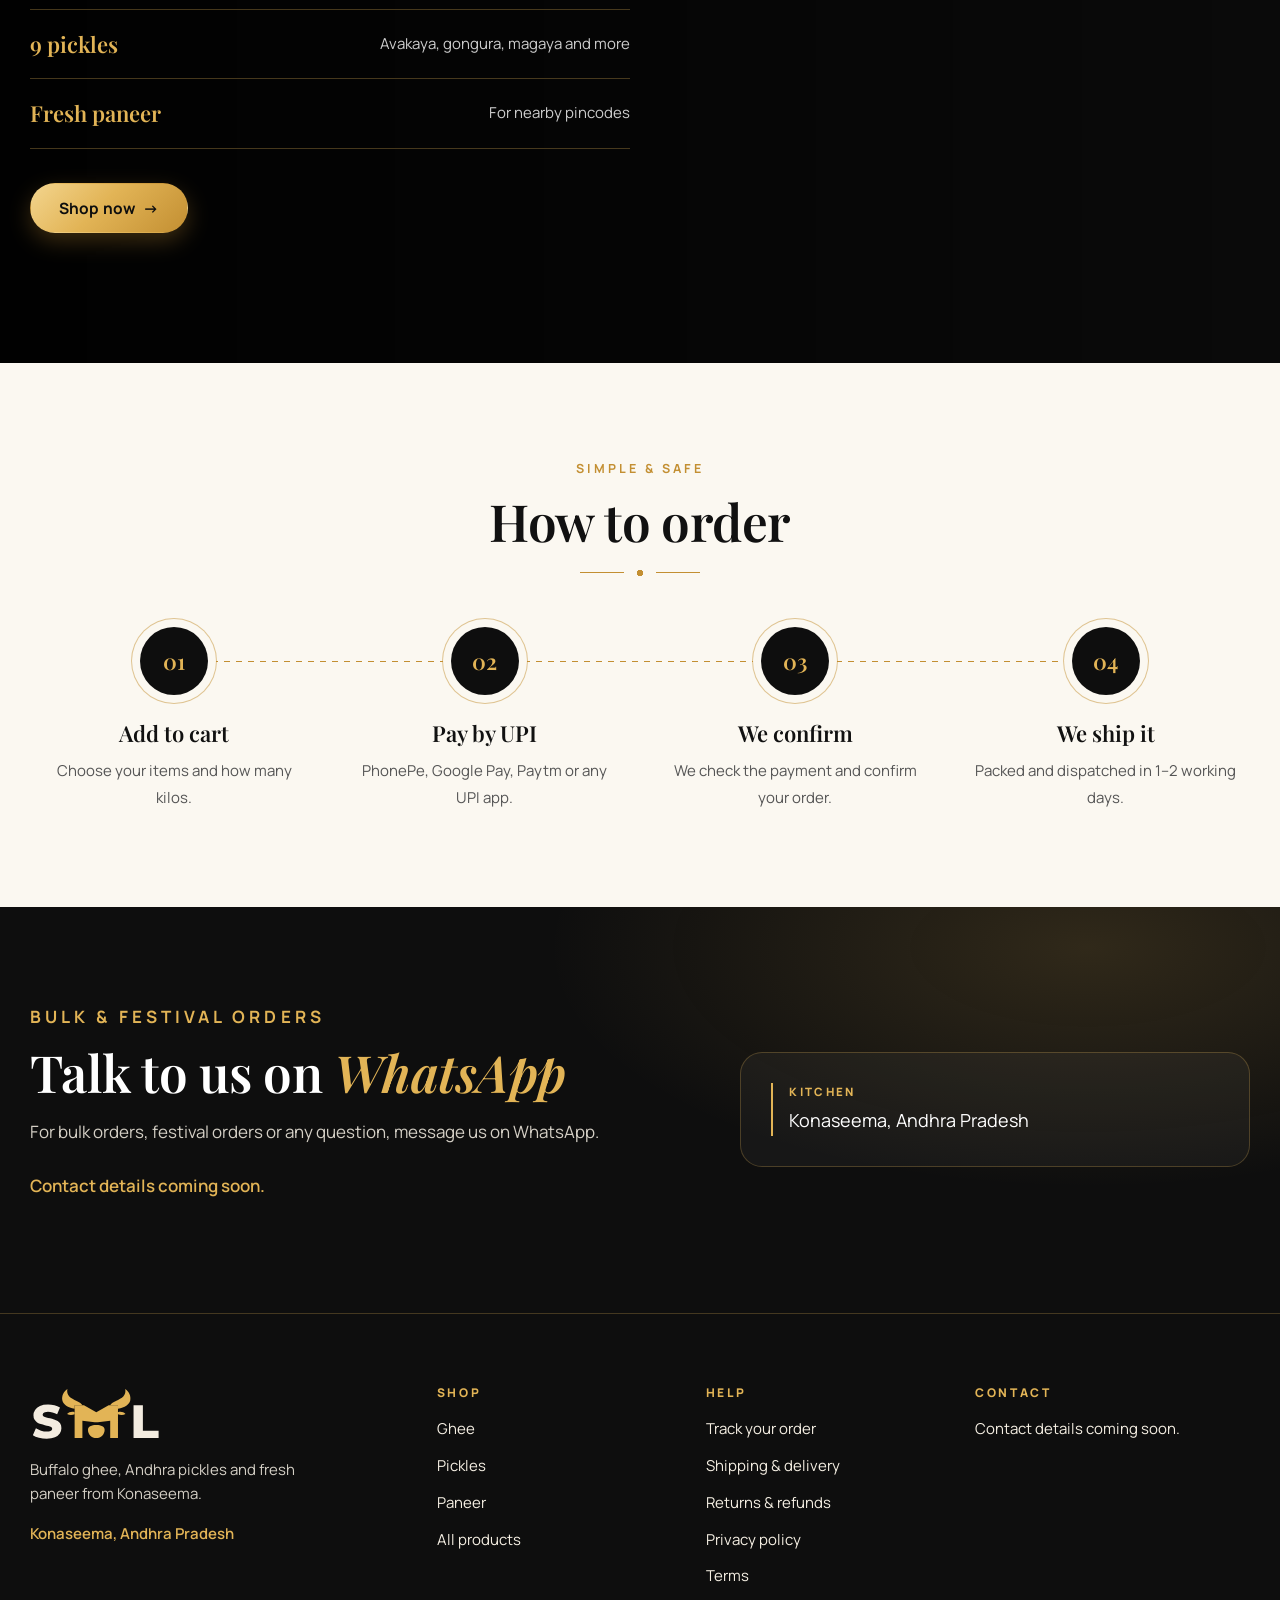
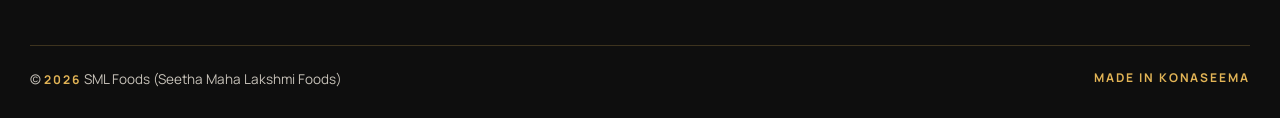
==== commit 580cfdb6: "Show English product lines and badges when Admin data is in Telugu; mobile story alignment Co-Author" ====
--- a/index.html
+++ b/index.html
@@ -8,16 +8,16 @@
   <meta name="theme-color" content="#0E0E0E">
   <meta property="og:title" content="SML Foods – Buffalo ghee, Konaseema pickles & paneer">
   <meta property="og:description" content="Buffalo ghee, Konaseema pickles and fresh paneer. Sold by the kg. Order online.">
-  <meta property="og:image" content="https://sveedhi123.github.io/sml-foods/assets/img/og-image.png?v=12">
+  <meta property="og:image" content="https://sveedhi123.github.io/sml-foods/assets/img/og-image.png?v=13">
   <meta property="og:type" content="website">
-  <link rel="icon" href="assets/img/favicon.svg?v=12" type="image/svg+xml">
-  <link rel="icon" href="assets/img/favicon-32.png?v=12" sizes="32x32" type="image/png">
-  <link rel="apple-touch-icon" href="assets/img/apple-touch-icon.png?v=12">
+  <link rel="icon" href="assets/img/favicon.svg?v=13" type="image/svg+xml">
+  <link rel="icon" href="assets/img/favicon-32.png?v=13" sizes="32x32" type="image/png">
+  <link rel="apple-touch-icon" href="assets/img/apple-touch-icon.png?v=13">
   <link rel="preconnect" href="https://images.unsplash.com">
   <link rel="preconnect" href="https://fonts.googleapis.com">
   <link rel="preconnect" href="https://fonts.gstatic.com" crossorigin>
   <link href="https://fonts.googleapis.com/css2?family=Playfair+Display:ital,wght@0,500;0,600;0,700;1,500&family=Manrope:wght@400;500;600;700;800&family=Hind+Guntur:wght@400;500;600&display=swap" rel="stylesheet">
-  <link rel="stylesheet" href="assets/css/site.css?v=12">
+  <link rel="stylesheet" href="assets/css/site.css?v=13">
 </head>
 <body>
   <a class="skip" href="#shop">Skip to products</a>
@@ -33,7 +33,7 @@
   <header class="header" id="header">
     <div class="wrap header-in">
       <a href="#" class="logo" aria-label="SML Foods home">
-        <img src="assets/img/logo-light.svg?v=12" class="logo-img" width="145" height="60" alt="SML Foods">
+        <img src="assets/img/logo-light.svg?v=13" class="logo-img" width="145" height="60" alt="SML Foods">
       </a>
       <nav class="nav" aria-label="Main">
         <a href="#shop" data-cat-link="ghee">Ghee</a>
@@ -213,7 +213,7 @@
   <footer class="footer">
     <div class="wrap footer-in">
       <div class="footer-brand">
-        <img src="assets/img/logo-light.svg?v=12" class="footer-logo" width="126" height="52" alt="SML Foods">
+        <img src="assets/img/logo-light.svg?v=13" class="footer-logo" width="126" height="52" alt="SML Foods">
         <p class="footer-about">Buffalo ghee, Andhra pickles and fresh paneer from Konaseema.</p>
         <p class="footer-address" id="footerAddress"></p>
       </div>
@@ -277,10 +277,10 @@
   <script src="https://www.gstatic.com/firebasejs/10.12.2/firebase-app-compat.js"></script>
   <script src="https://www.gstatic.com/firebasejs/10.12.2/firebase-firestore-compat.js"></script>
   <script src="https://cdn.jsdelivr.net/npm/qrcode-generator@1.4.4/qrcode.min.js" defer></script>
-  <script src="assets/js/config.js?v=12"></script>
-  <script src="assets/js/catalog.js?v=12"></script>
-  <script src="assets/js/common.js?v=12"></script>
-  <script src="assets/js/store.js?v=12"></script>
-  <script src="assets/js/ui.js?v=12"></script>
+  <script src="assets/js/config.js?v=13"></script>
+  <script src="assets/js/catalog.js?v=13"></script>
+  <script src="assets/js/common.js?v=13"></script>
+  <script src="assets/js/store.js?v=13"></script>
+  <script src="assets/js/ui.js?v=13"></script>
 </body>
 </html>
--- a/assets/css/site.css
+++ b/assets/css/site.css
@@ -505,7 +505,7 @@
   .words { padding: 22px 0; }
   .story { padding: 90px 0; }
   .story-points li { flex-direction: column; gap: 2px; }
-  .story-points span { text-align: left; }
+  .story-points span { text-align: left; align-self: flex-start; }
   .steps { grid-template-columns: 1fr; }
   .steps li { display: grid; grid-template-columns: 60px 1fr; text-align: left; column-gap: 16px; align-items: center; }
   .steps i { width: 56px; height: 56px; margin: 0; grid-row: span 2; font-size: 18px; }
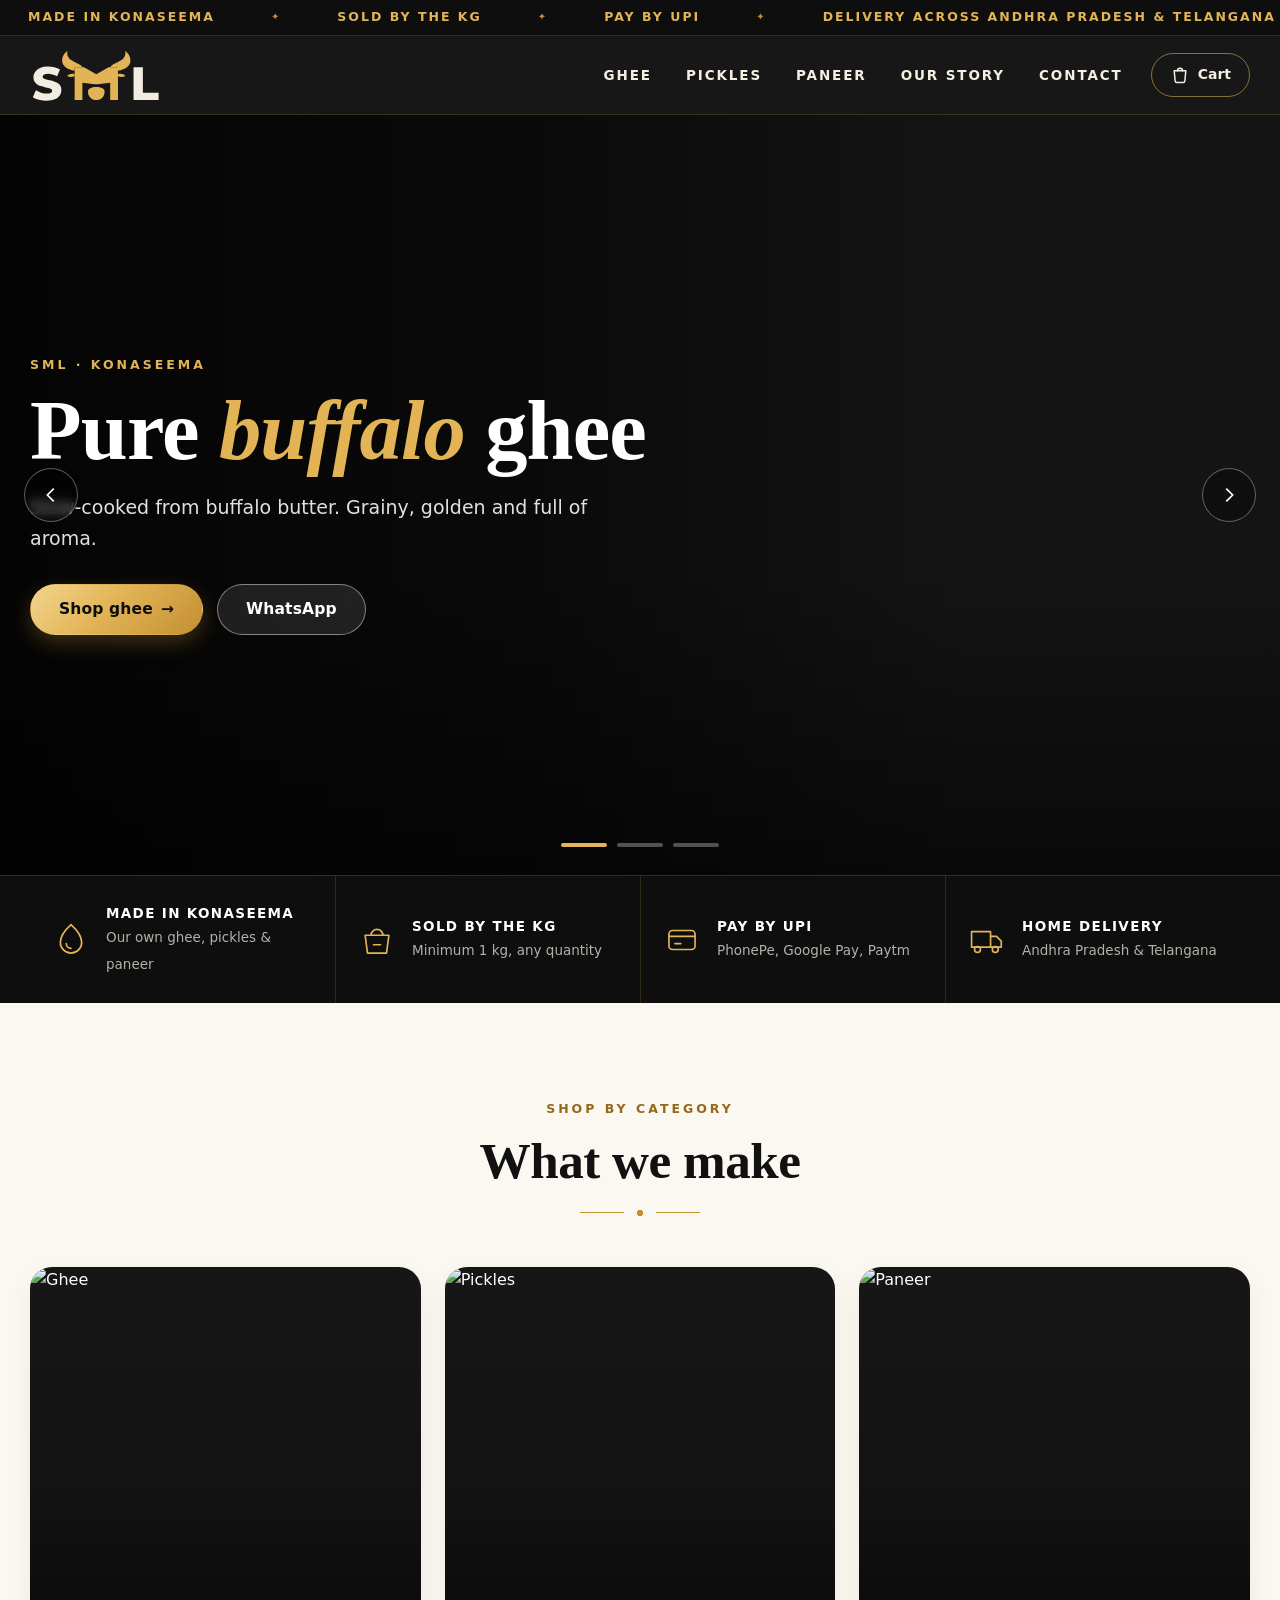
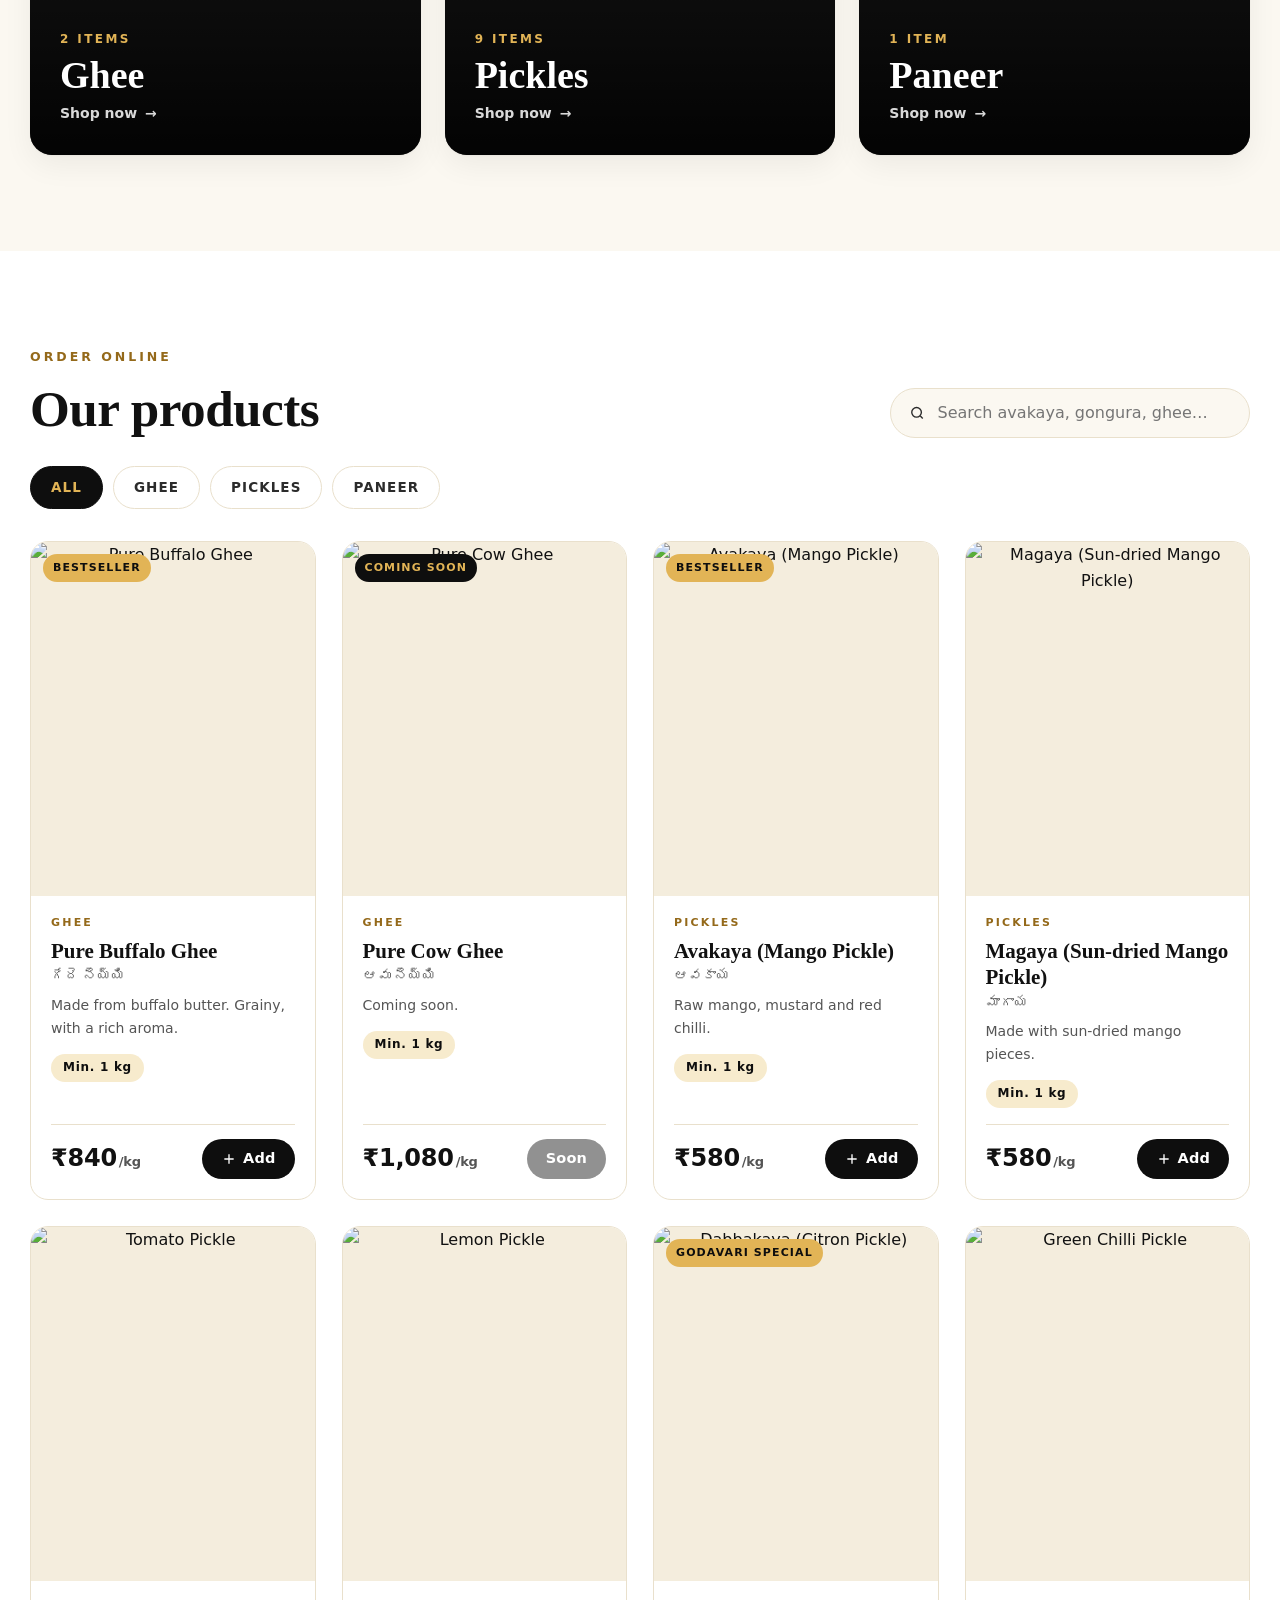
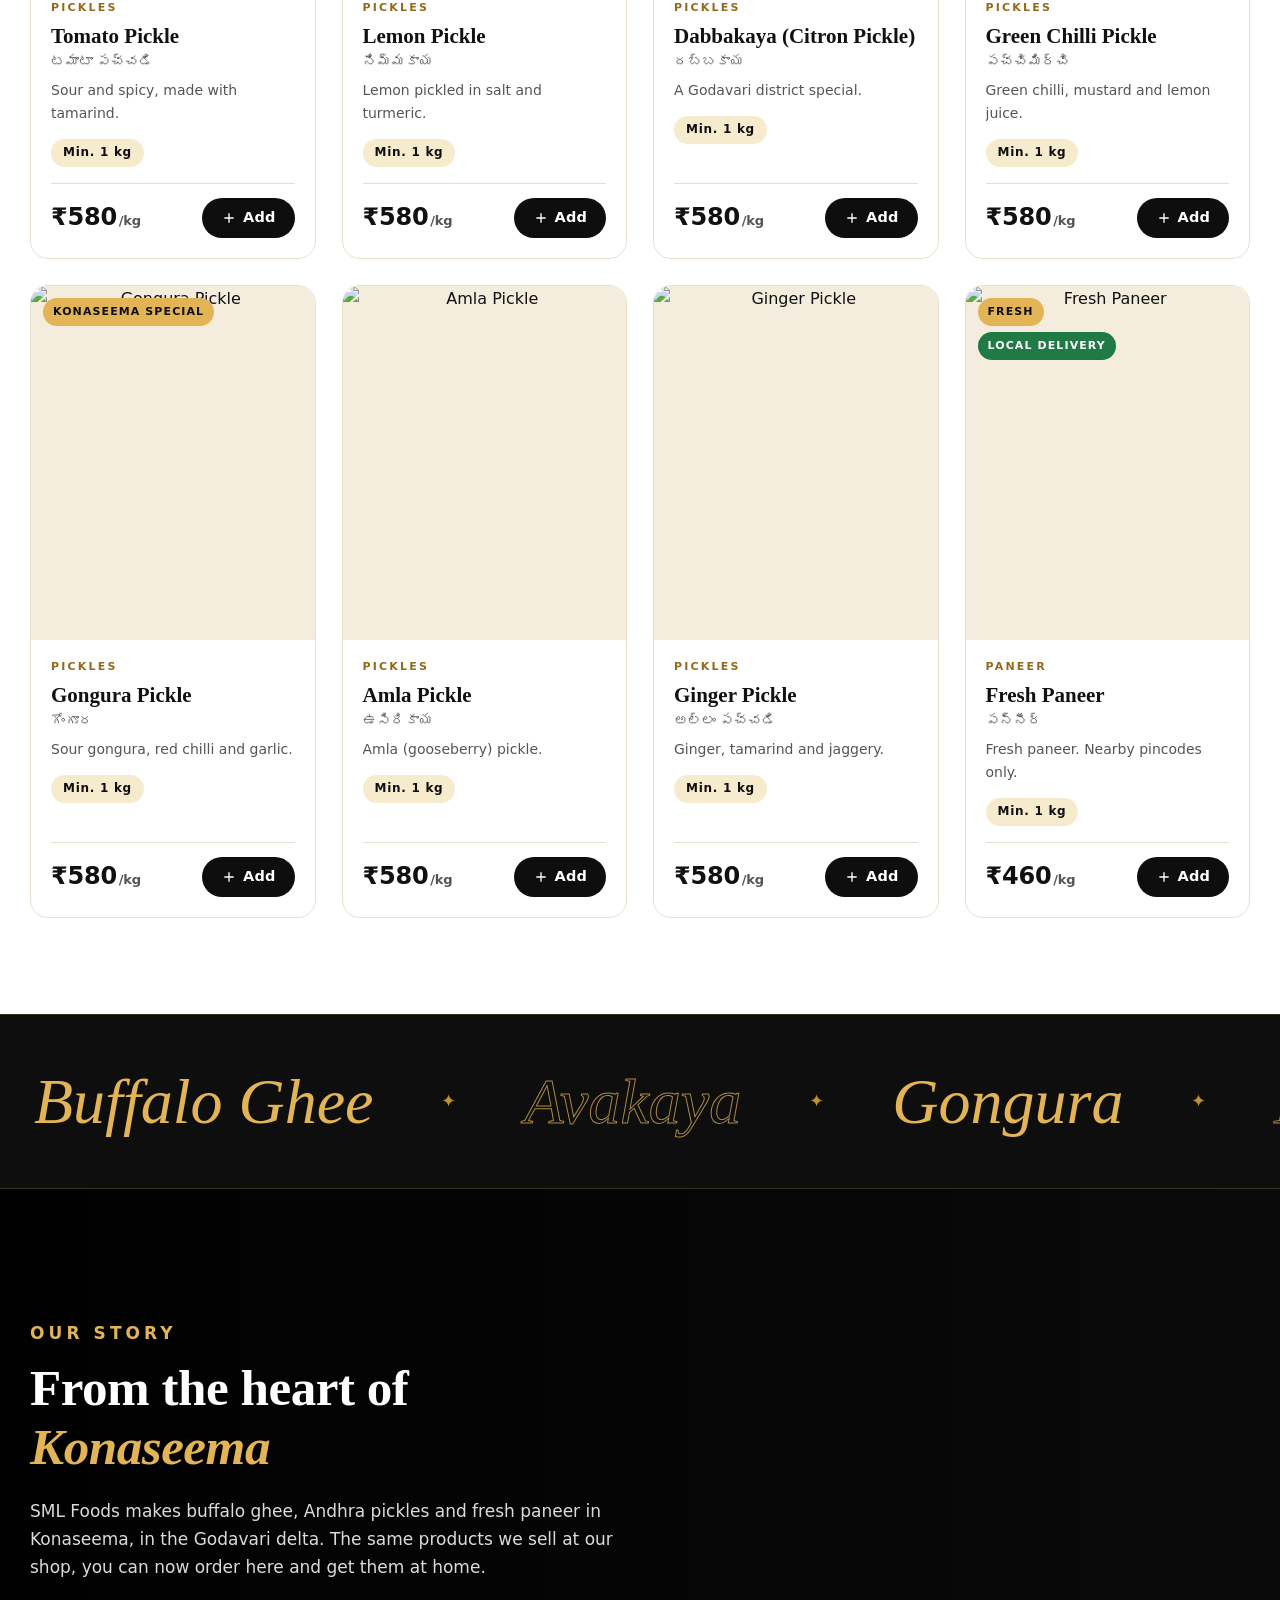
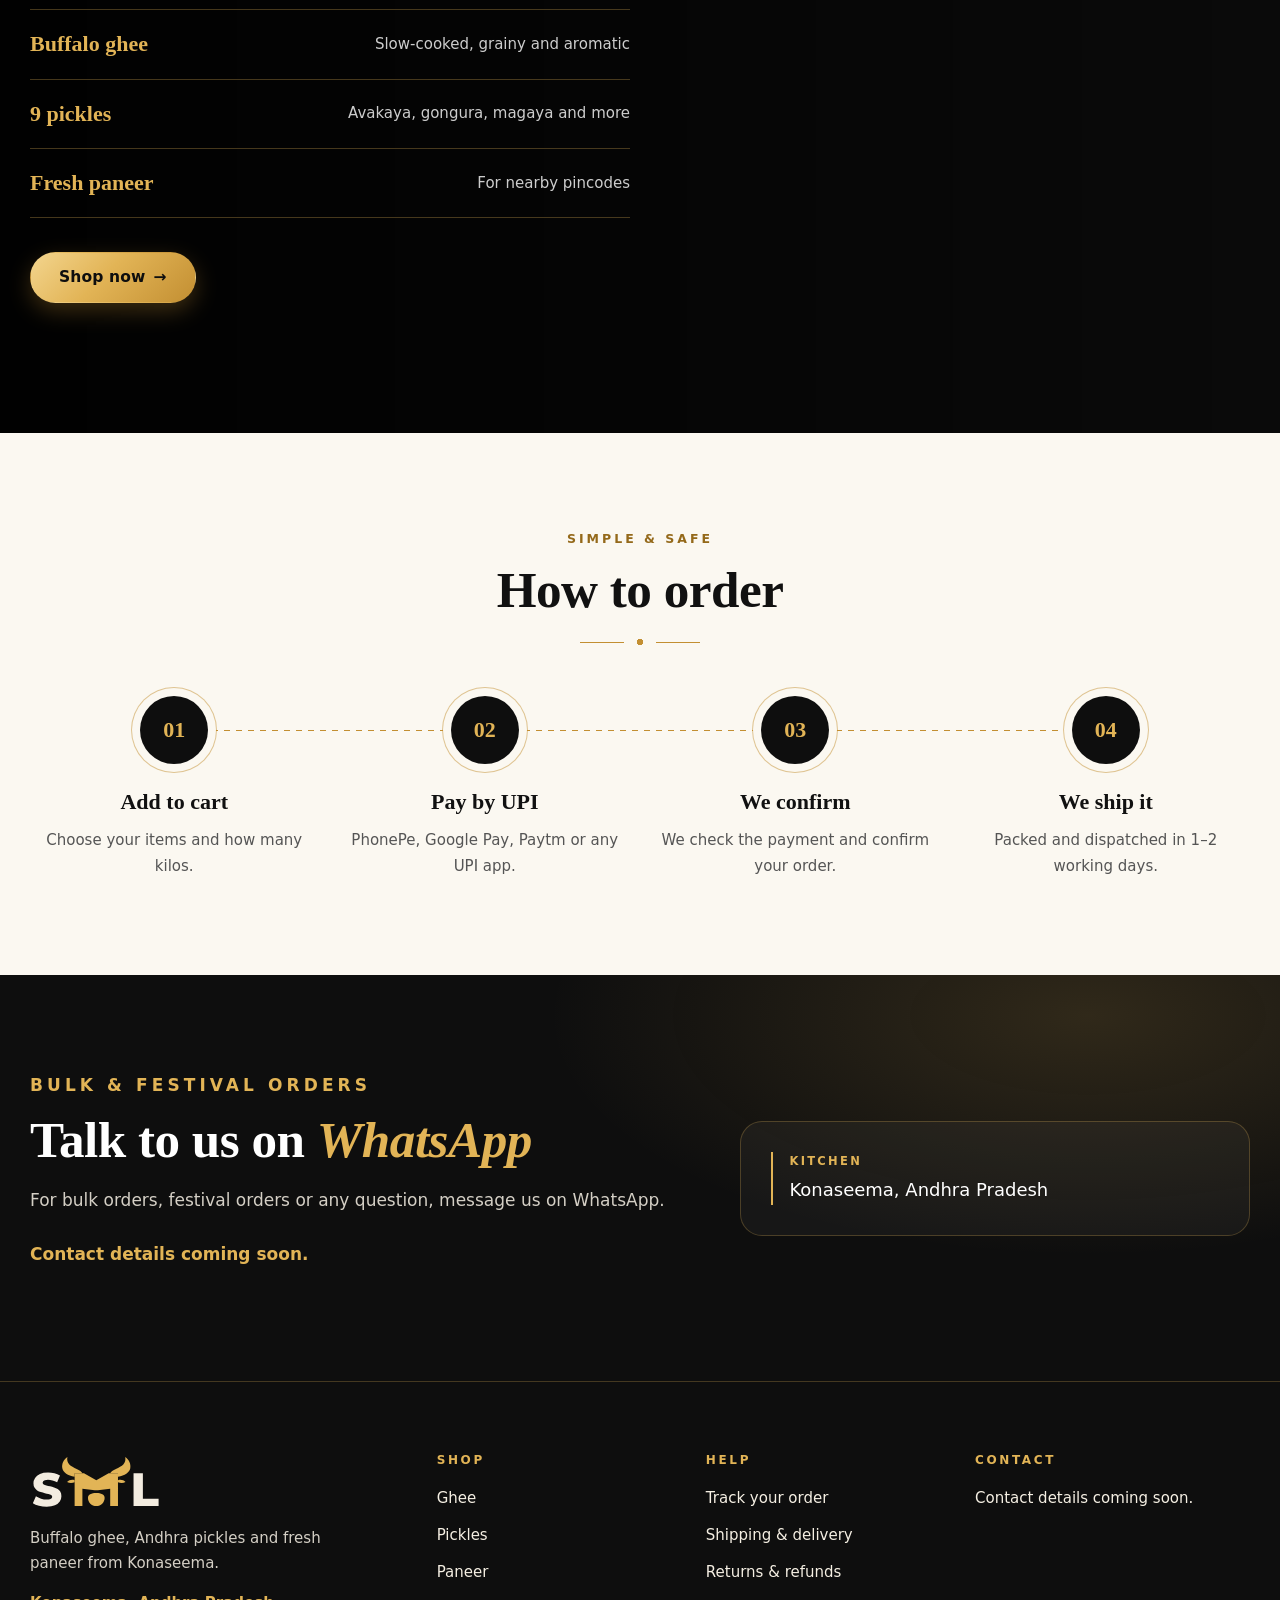
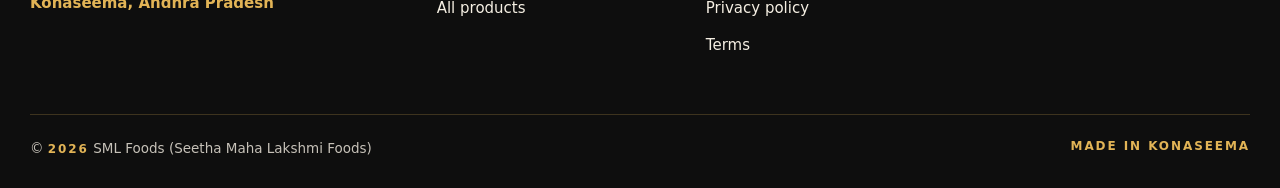
==== commit 1f8b83f4: "Pre-launch checklist fixes - SEO: meta description, canonical URL and social preview tags on every p" ====
--- a/index.html
+++ b/index.html
@@ -3,21 +3,28 @@
 <head>
   <meta charset="UTF-8">
   <meta name="viewport" content="width=device-width, initial-scale=1, viewport-fit=cover">
+  <meta name="referrer" content="strict-origin-when-cross-origin">
+  <meta http-equiv="Content-Security-Policy" content="default-src 'self'; script-src 'self' https://www.gstatic.com https://cdn.jsdelivr.net https://www.googletagmanager.com https://apis.google.com; style-src 'self' 'unsafe-inline' https://fonts.googleapis.com; font-src 'self' https://fonts.gstatic.com; img-src 'self' data: blob: https:; connect-src 'self' https://*.googleapis.com https://*.google-analytics.com https://*.analytics.google.com https://www.googletagmanager.com https://*.firebaseio.com wss://*.firebaseio.com https://*.firebaseapp.com; frame-src https://sml-foods.firebaseapp.com https://www.google.com; object-src 'none'; base-uri 'self'; form-action 'self'; upgrade-insecure-requests">
+  <link rel="canonical" href="https://sveedhi123.github.io/sml-foods/">
+  <meta property="og:url" content="https://sveedhi123.github.io/sml-foods/">
+  <meta property="og:site_name" content="SML Foods">
+  <meta name="twitter:card" content="summary_large_image">
+  <script type="application/ld+json">{"@context":"https://schema.org","@type":"OnlineStore","name":"SML Foods","alternateName":"Seetha Maha Lakshmi Foods","url":"https://sveedhi123.github.io/sml-foods/","logo":"https://sveedhi123.github.io/sml-foods/brand/SML-icon-1024.png","image":"https://sveedhi123.github.io/sml-foods/assets/img/og-image.png","description":"Buffalo ghee, Konaseema pickles and fresh paneer, sold by the kg.","address":{"@type":"PostalAddress","addressRegion":"Andhra Pradesh","addressLocality":"Konaseema","addressCountry":"IN"},"areaServed":["Andhra Pradesh","Telangana"]}</script>
   <title>SML Foods | Buffalo Ghee, Konaseema Pickles & Paneer</title>
   <meta name="description" content="Buffalo ghee, Konaseema pickles – avakaya, gongura, magaya, dabbakaya, nimmakaya and more – and fresh paneer from SML Foods, Konaseema. Sold by the kg. Order online.">
   <meta name="theme-color" content="#0E0E0E">
   <meta property="og:title" content="SML Foods – Buffalo ghee, Konaseema pickles & paneer">
   <meta property="og:description" content="Buffalo ghee, Konaseema pickles and fresh paneer. Sold by the kg. Order online.">
-  <meta property="og:image" content="https://sveedhi123.github.io/sml-foods/assets/img/og-image.png?v=13">
+  <meta property="og:image" content="https://sveedhi123.github.io/sml-foods/assets/img/og-image.png?v=14">
   <meta property="og:type" content="website">
-  <link rel="icon" href="assets/img/favicon.svg?v=13" type="image/svg+xml">
-  <link rel="icon" href="assets/img/favicon-32.png?v=13" sizes="32x32" type="image/png">
-  <link rel="apple-touch-icon" href="assets/img/apple-touch-icon.png?v=13">
+  <link rel="icon" href="assets/img/favicon.svg?v=14" type="image/svg+xml">
+  <link rel="icon" href="assets/img/favicon-32.png?v=14" sizes="32x32" type="image/png">
+  <link rel="apple-touch-icon" href="assets/img/apple-touch-icon.png?v=14">
   <link rel="preconnect" href="https://images.unsplash.com">
   <link rel="preconnect" href="https://fonts.googleapis.com">
   <link rel="preconnect" href="https://fonts.gstatic.com" crossorigin>
   <link href="https://fonts.googleapis.com/css2?family=Playfair+Display:ital,wght@0,500;0,600;0,700;1,500&family=Manrope:wght@400;500;600;700;800&family=Hind+Guntur:wght@400;500;600&display=swap" rel="stylesheet">
-  <link rel="stylesheet" href="assets/css/site.css?v=13">
+  <link rel="stylesheet" href="assets/css/site.css?v=14">
 </head>
 <body>
   <a class="skip" href="#shop">Skip to products</a>
@@ -33,7 +40,7 @@
   <header class="header" id="header">
     <div class="wrap header-in">
       <a href="#" class="logo" aria-label="SML Foods home">
-        <img src="assets/img/logo-light.svg?v=13" class="logo-img" width="145" height="60" alt="SML Foods">
+        <img src="assets/img/logo-light.svg?v=14" class="logo-img" width="145" height="60" alt="SML Foods">
       </a>
       <nav class="nav" aria-label="Main">
         <a href="#shop" data-cat-link="ghee">Ghee</a>
@@ -213,7 +220,7 @@
   <footer class="footer">
     <div class="wrap footer-in">
       <div class="footer-brand">
-        <img src="assets/img/logo-light.svg?v=13" class="footer-logo" width="126" height="52" alt="SML Foods">
+        <img src="assets/img/logo-light.svg?v=14" class="footer-logo" width="126" height="52" alt="SML Foods">
         <p class="footer-about">Buffalo ghee, Andhra pickles and fresh paneer from Konaseema.</p>
         <p class="footer-address" id="footerAddress"></p>
       </div>
@@ -276,11 +283,12 @@
 
   <script src="https://www.gstatic.com/firebasejs/10.12.2/firebase-app-compat.js"></script>
   <script src="https://www.gstatic.com/firebasejs/10.12.2/firebase-firestore-compat.js"></script>
+  <script src="https://www.gstatic.com/firebasejs/10.12.2/firebase-analytics-compat.js"></script>
   <script src="https://cdn.jsdelivr.net/npm/qrcode-generator@1.4.4/qrcode.min.js" defer></script>
-  <script src="assets/js/config.js?v=13"></script>
-  <script src="assets/js/catalog.js?v=13"></script>
-  <script src="assets/js/common.js?v=13"></script>
-  <script src="assets/js/store.js?v=13"></script>
-  <script src="assets/js/ui.js?v=13"></script>
+  <script src="assets/js/config.js?v=14"></script>
+  <script src="assets/js/catalog.js?v=14"></script>
+  <script src="assets/js/common.js?v=14"></script>
+  <script src="assets/js/store.js?v=14"></script>
+  <script src="assets/js/ui.js?v=14"></script>
 </body>
 </html>
--- a/assets/css/site.css
+++ b/assets/css/site.css
@@ -16,6 +16,7 @@
   --brand-ink: #000000;
   --gold: #C38F32;        /* logo gold */
   --gold-2: #E2B456;      /* logo gold on dark */
+  --gold-text: #94691A;   /* gold for small text on light backgrounds (readable, 4.6:1) */
   --gold-3: #F3D58E;
   --gold-soft: #F7EBCD;
   --cream-on-dark: #F5EFE3;
@@ -54,9 +55,9 @@
 .center { text-align: center; }
 .te, .te-line { font-family: var(--te); font-weight: 500; }
 .te-inline { font-family: var(--te-sans); }
-em { font-style: italic; color: var(--gold); }
-
-.eyebrow { font-size: 12.5px; font-weight: 700; letter-spacing: .24em; text-transform: uppercase; color: var(--gold); margin: 0 0 12px; }
+em { font-style: italic; color: var(--gold-text); }
+
+.eyebrow { font-size: 12.5px; font-weight: 700; letter-spacing: .24em; text-transform: uppercase; color: var(--gold-text); margin: 0 0 12px; }
 .flourish { display: block; width: 120px; height: 12px; margin: 16px auto 0; background:
   linear-gradient(var(--gold), var(--gold)) left center / 44px 1px no-repeat,
   linear-gradient(var(--gold), var(--gold)) right center / 44px 1px no-repeat,
@@ -204,10 +205,10 @@
 .quick { position: absolute; left: 12px; right: 12px; bottom: 12px; z-index: 2; background: rgba(14, 14, 14, .86); color: var(--gold-2); font-size: 12px; font-weight: 800; letter-spacing: .16em; text-transform: uppercase; text-align: center; padding: 11px; border-radius: 999px; transform: translateY(140%); transition: transform .45s var(--ease); backdrop-filter: blur(4px); }
 .card:hover .quick { transform: none; }
 .card-body { padding: 18px 20px 20px; display: flex; flex-direction: column; flex: 1; }
-.card-cat { font-size: 11px; font-weight: 800; letter-spacing: .2em; text-transform: uppercase; color: var(--gold); margin-bottom: 6px; }
+.card-cat { font-size: 11px; font-weight: 800; letter-spacing: .2em; text-transform: uppercase; color: var(--gold-text); margin-bottom: 6px; }
 .card h3 { font-family: var(--serif); font-size: 21px; font-weight: 600; color: var(--ink); margin: 0 0 2px; line-height: 1.25; }
 .card h3 button { all: unset; cursor: pointer; transition: color .2s; }
-.card h3 button:hover { color: var(--gold); }
+.card h3 button:hover { color: var(--gold-text); }
 .card-te { display: block; font-family: var(--te-sans); color: var(--muted); font-size: 14px; line-height: 1.4; margin-bottom: 8px; }
 .card-desc { font-size: 14px; color: var(--muted); margin-bottom: 14px; display: -webkit-box; -webkit-line-clamp: 2; -webkit-box-orient: vertical; overflow: hidden; }
 .sizes { display: flex; flex-wrap: wrap; gap: 6px; margin-bottom: 14px; }
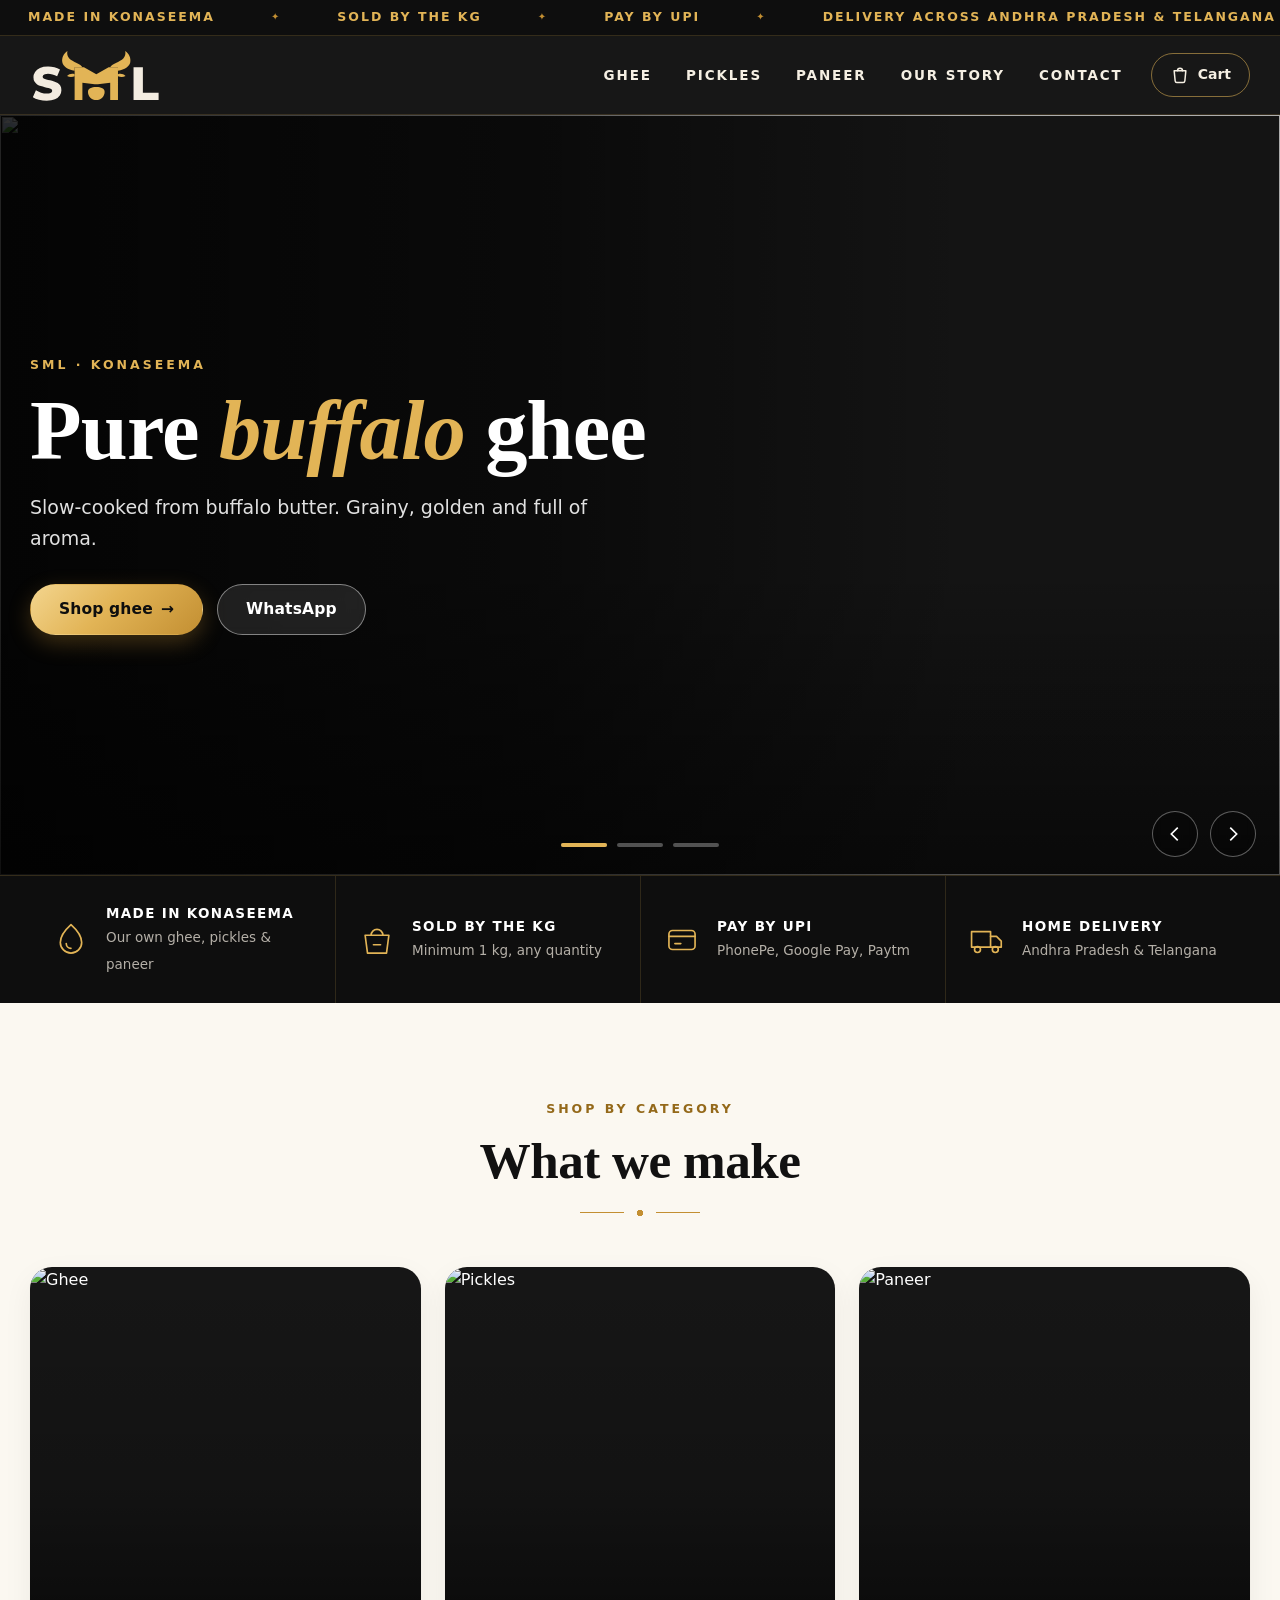
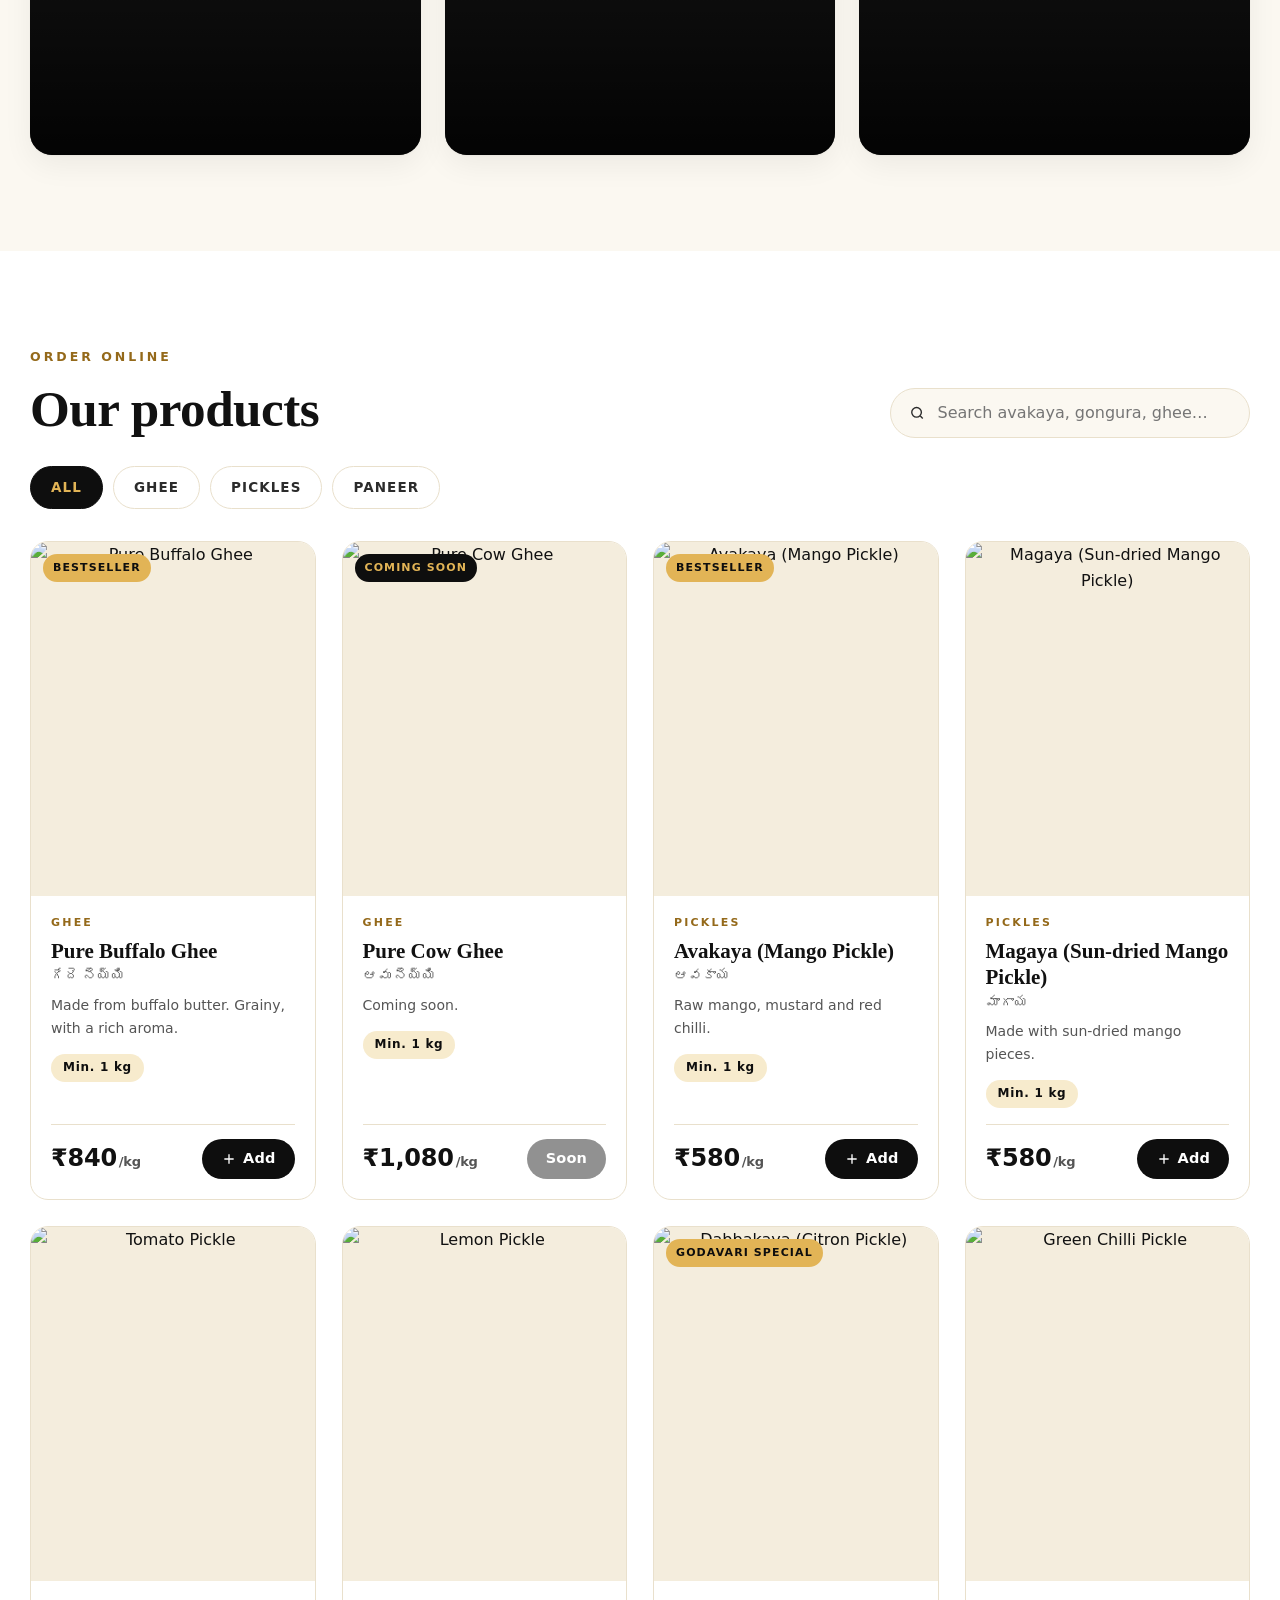
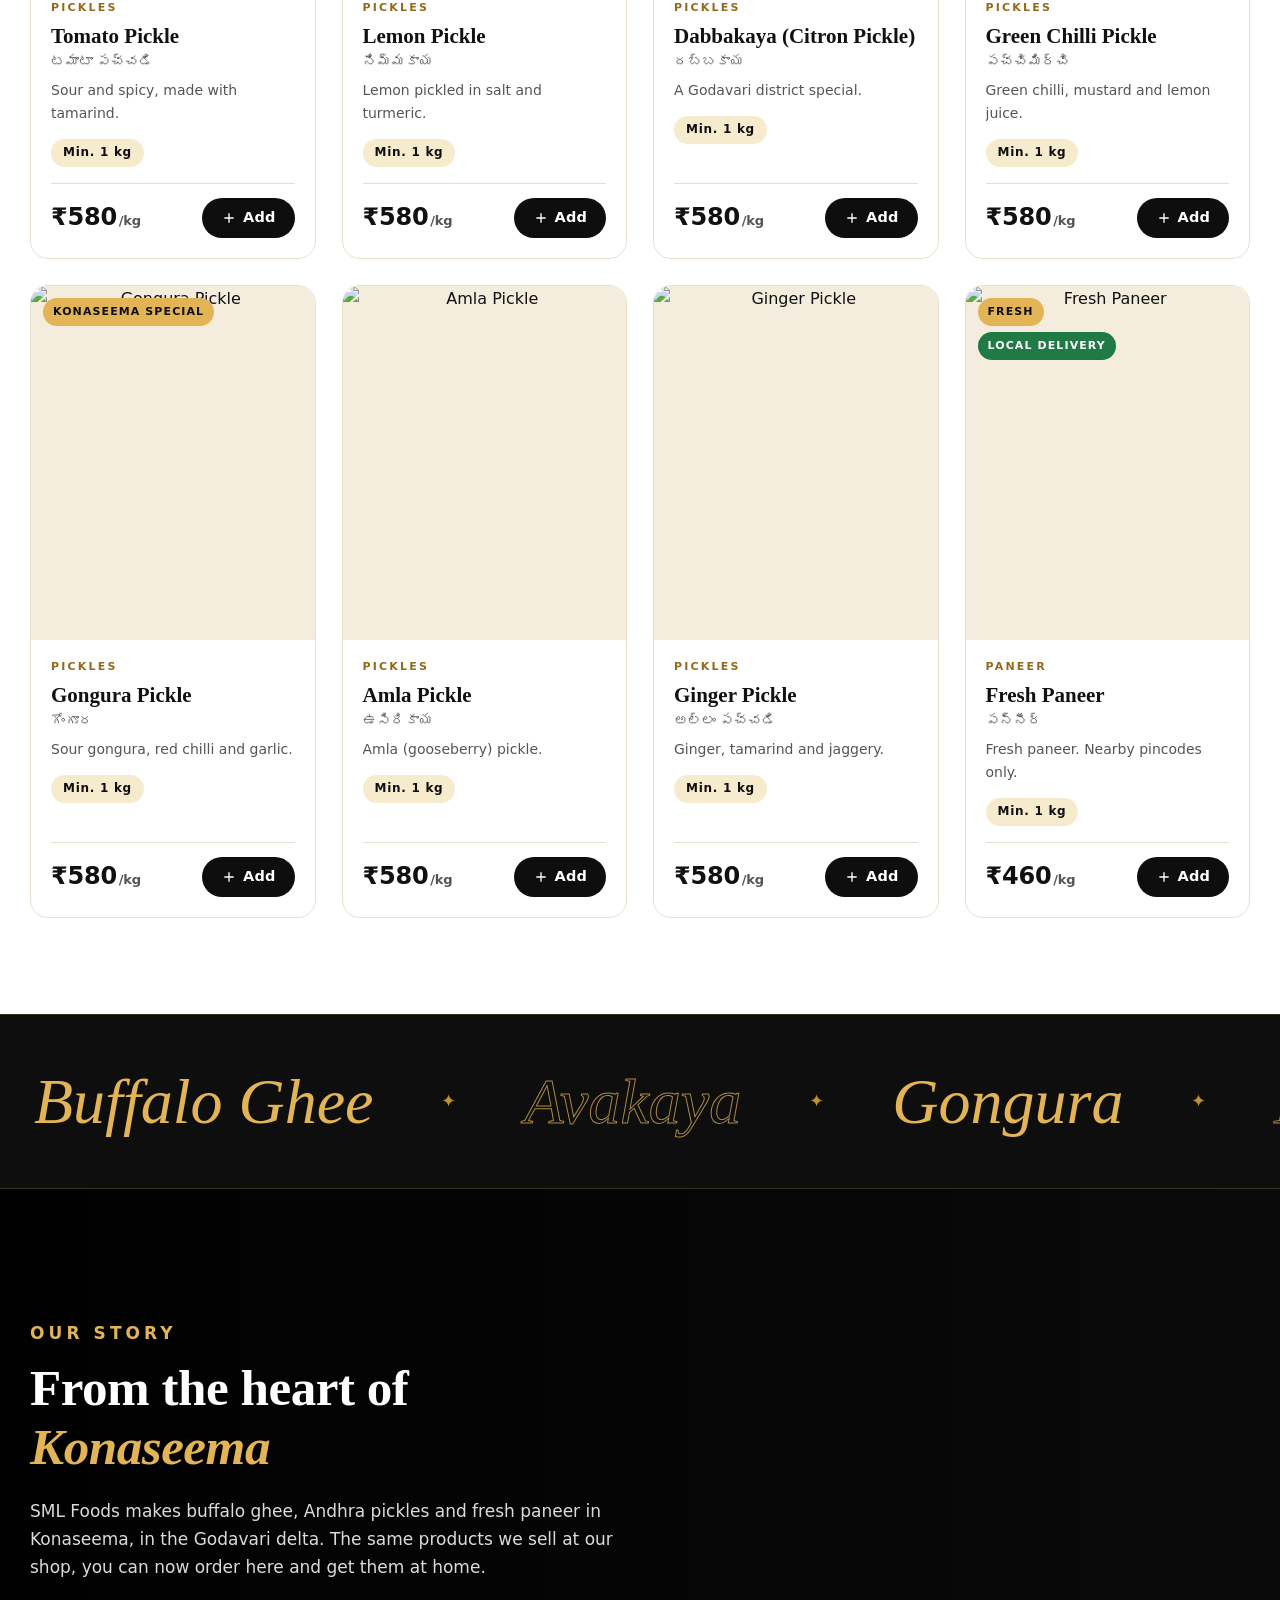
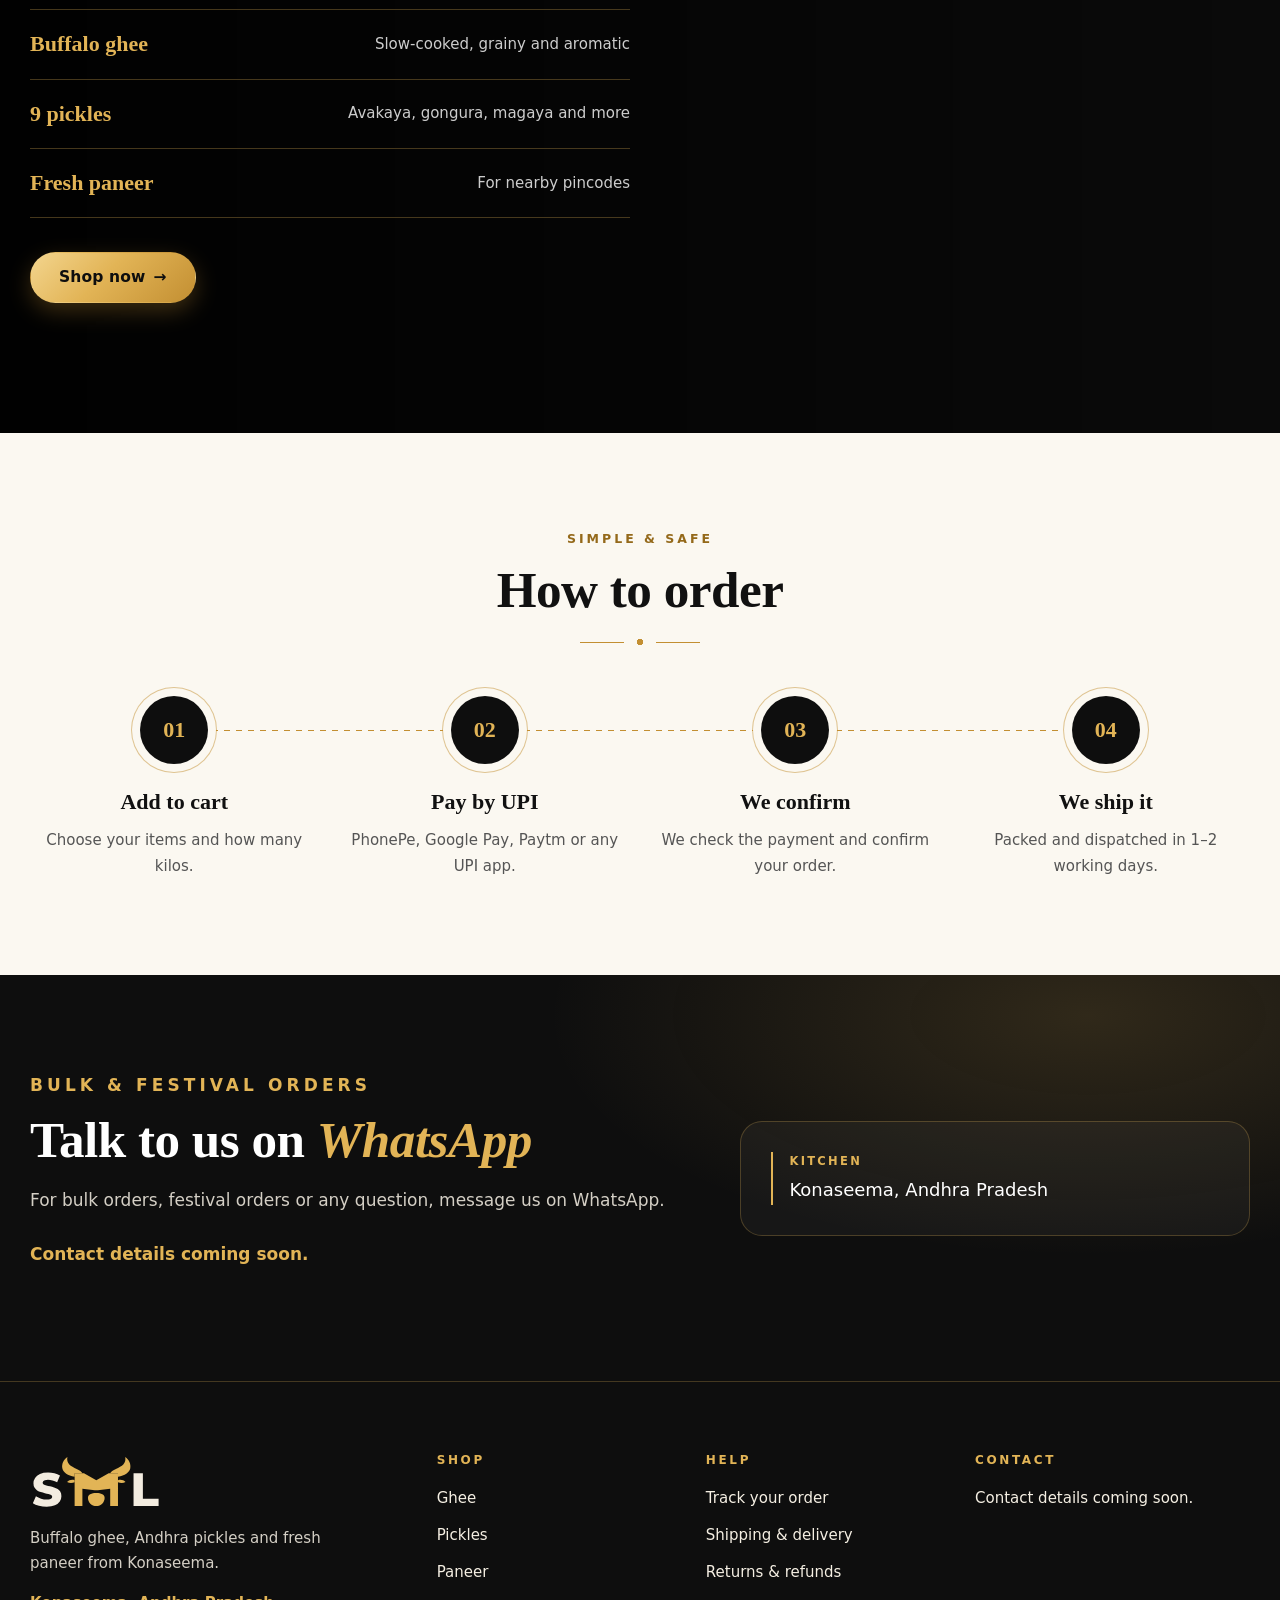
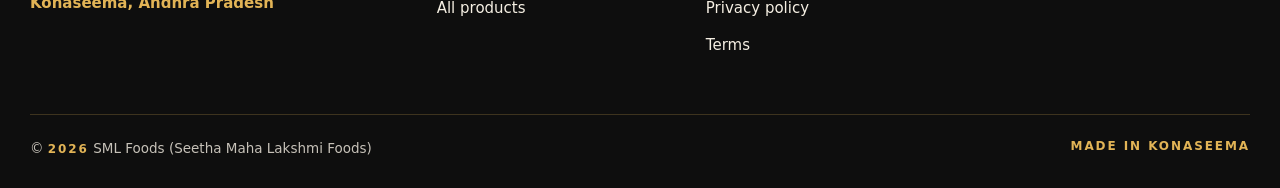
==== commit f71ed0d6: "Speed up the homepage on phones - First hero photo is in the page and preloaded; the other two slide" ====
--- a/index.html
+++ b/index.html
@@ -15,16 +15,19 @@
   <meta name="theme-color" content="#0E0E0E">
   <meta property="og:title" content="SML Foods – Buffalo ghee, Konaseema pickles & paneer">
   <meta property="og:description" content="Buffalo ghee, Konaseema pickles and fresh paneer. Sold by the kg. Order online.">
-  <meta property="og:image" content="https://sveedhi123.github.io/sml-foods/assets/img/og-image.png?v=14">
+  <meta property="og:image" content="https://sveedhi123.github.io/sml-foods/assets/img/og-image.png?v=15">
   <meta property="og:type" content="website">
-  <link rel="icon" href="assets/img/favicon.svg?v=14" type="image/svg+xml">
-  <link rel="icon" href="assets/img/favicon-32.png?v=14" sizes="32x32" type="image/png">
-  <link rel="apple-touch-icon" href="assets/img/apple-touch-icon.png?v=14">
+  <link rel="icon" href="assets/img/favicon.svg?v=15" type="image/svg+xml">
+  <link rel="icon" href="assets/img/favicon-32.png?v=15" sizes="32x32" type="image/png">
+  <link rel="apple-touch-icon" href="assets/img/apple-touch-icon.png?v=15">
   <link rel="preconnect" href="https://images.unsplash.com">
   <link rel="preconnect" href="https://fonts.googleapis.com">
   <link rel="preconnect" href="https://fonts.gstatic.com" crossorigin>
-  <link href="https://fonts.googleapis.com/css2?family=Playfair+Display:ital,wght@0,500;0,600;0,700;1,500&family=Manrope:wght@400;500;600;700;800&family=Hind+Guntur:wght@400;500;600&display=swap" rel="stylesheet">
-  <link rel="stylesheet" href="assets/css/site.css?v=14">
+  <link rel="preload" as="image" href="https://images.unsplash.com/photo-1605880980331-20a711b27338?auto=format&amp;fit=crop&amp;q=70&amp;w=960" imagesrcset="https://images.unsplash.com/photo-1605880980331-20a711b27338?auto=format&amp;fit=crop&amp;q=70&amp;w=640 640w, https://images.unsplash.com/photo-1605880980331-20a711b27338?auto=format&amp;fit=crop&amp;q=70&amp;w=960 960w, https://images.unsplash.com/photo-1605880980331-20a711b27338?auto=format&amp;fit=crop&amp;q=70&amp;w=1280 1280w, https://images.unsplash.com/photo-1605880980331-20a711b27338?auto=format&amp;fit=crop&amp;q=70&amp;w=1920 1920w" imagesizes="100vw" fetchpriority="high">
+  <link rel="preload" as="style" href="https://fonts.googleapis.com/css2?family=Playfair+Display:ital,wght@0,500;0,600;0,700;1,500&family=Manrope:wght@400;500;600;700;800&family=Hind+Guntur:wght@400;500;600&display=swap">
+  <link id="gfonts" href="https://fonts.googleapis.com/css2?family=Playfair+Display:ital,wght@0,500;0,600;0,700;1,500&family=Manrope:wght@400;500;600;700;800&family=Hind+Guntur:wght@400;500;600&display=swap" rel="stylesheet" media="print">
+  <noscript><link href="https://fonts.googleapis.com/css2?family=Playfair+Display:ital,wght@0,500;0,600;0,700;1,500&family=Manrope:wght@400;500;600;700;800&family=Hind+Guntur:wght@400;500;600&display=swap" rel="stylesheet"></noscript>
+  <link rel="stylesheet" href="assets/css/site.css?v=15">
 </head>
 <body>
   <a class="skip" href="#shop">Skip to products</a>
@@ -40,7 +43,7 @@
   <header class="header" id="header">
     <div class="wrap header-in">
       <a href="#" class="logo" aria-label="SML Foods home">
-        <img src="assets/img/logo-light.svg?v=14" class="logo-img" width="145" height="60" alt="SML Foods">
+        <img src="assets/img/logo-light.svg?v=15" class="logo-img" width="145" height="60" alt="SML Foods">
       </a>
       <nav class="nav" aria-label="Main">
         <a href="#shop" data-cat-link="ghee">Ghee</a>
@@ -62,7 +65,7 @@
     <section class="hero" id="hero" aria-roledescription="carousel" aria-label="Featured">
       <div class="slides">
         <article class="slide is-on" data-slide="0" data-cat-img="ghee" aria-roledescription="slide" aria-label="1 of 3">
-          <div class="slide-media"></div>
+          <div class="slide-media" data-u="https://images.unsplash.com/photo-1605880980331-20a711b27338"><img src="https://images.unsplash.com/photo-1605880980331-20a711b27338?auto=format&amp;fit=crop&amp;q=70&amp;w=960" srcset="https://images.unsplash.com/photo-1605880980331-20a711b27338?auto=format&amp;fit=crop&amp;q=70&amp;w=640 640w, https://images.unsplash.com/photo-1605880980331-20a711b27338?auto=format&amp;fit=crop&amp;q=70&amp;w=960 960w, https://images.unsplash.com/photo-1605880980331-20a711b27338?auto=format&amp;fit=crop&amp;q=70&amp;w=1280 1280w, https://images.unsplash.com/photo-1605880980331-20a711b27338?auto=format&amp;fit=crop&amp;q=70&amp;w=1920 1920w" sizes="100vw" alt="" fetchpriority="high" decoding="async"></div>
           <div class="wrap slide-copy">
             <p class="eyebrow">SML · Konaseema</p>
             <h1 class="slide-title" id="heroTitleEn">Pure <em>buffalo</em> ghee</h1>
@@ -220,7 +223,7 @@
   <footer class="footer">
     <div class="wrap footer-in">
       <div class="footer-brand">
-        <img src="assets/img/logo-light.svg?v=14" class="footer-logo" width="126" height="52" alt="SML Foods">
+        <img src="assets/img/logo-light.svg?v=15" class="footer-logo" width="126" height="52" alt="SML Foods">
         <p class="footer-about">Buffalo ghee, Andhra pickles and fresh paneer from Konaseema.</p>
         <p class="footer-address" id="footerAddress"></p>
       </div>
@@ -281,14 +284,14 @@
 
   <div class="toast" id="toast" role="status" aria-live="polite"></div>
 
-  <script src="https://www.gstatic.com/firebasejs/10.12.2/firebase-app-compat.js"></script>
-  <script src="https://www.gstatic.com/firebasejs/10.12.2/firebase-firestore-compat.js"></script>
-  <script src="https://www.gstatic.com/firebasejs/10.12.2/firebase-analytics-compat.js"></script>
+  <script src="https://www.gstatic.com/firebasejs/10.12.2/firebase-app-compat.js" defer></script>
+  <script src="https://www.gstatic.com/firebasejs/10.12.2/firebase-firestore-compat.js" defer></script>
+  <script src="https://www.gstatic.com/firebasejs/10.12.2/firebase-analytics-compat.js" defer></script>
   <script src="https://cdn.jsdelivr.net/npm/qrcode-generator@1.4.4/qrcode.min.js" defer></script>
-  <script src="assets/js/config.js?v=14"></script>
-  <script src="assets/js/catalog.js?v=14"></script>
-  <script src="assets/js/common.js?v=14"></script>
-  <script src="assets/js/store.js?v=14"></script>
-  <script src="assets/js/ui.js?v=14"></script>
+  <script src="assets/js/config.js?v=15" defer></script>
+  <script src="assets/js/catalog.js?v=15" defer></script>
+  <script src="assets/js/common.js?v=15" defer></script>
+  <script src="assets/js/store.js?v=15" defer></script>
+  <script src="assets/js/ui.js?v=15" defer></script>
 </body>
 </html>
--- a/assets/css/site.css
+++ b/assets/css/site.css
@@ -72,8 +72,8 @@
 .btn-primary { background: var(--black); color: #fff; }
 .btn-primary:hover { background: var(--gold); color: var(--black); box-shadow: 0 10px 24px rgba(195, 143, 50, .35); }
 .btn-gold { background: linear-gradient(135deg, var(--gold-3), var(--gold-2) 45%, var(--gold)); color: var(--black); box-shadow: 0 8px 22px rgba(195, 143, 50, .3); }
-.btn-gold::after { content: ""; position: absolute; top: 0; left: -60%; width: 40%; height: 100%; background: linear-gradient(100deg, transparent, rgba(255, 255, 255, .55), transparent); transform: skewX(-20deg); animation: shine 4.5s ease-in-out infinite; }
-@keyframes shine { 0%, 65% { left: -60%; } 100% { left: 130%; } }
+.btn-gold::after { content: ""; position: absolute; top: 0; left: 0; width: 40%; height: 100%; background: linear-gradient(100deg, transparent, rgba(255, 255, 255, .55), transparent); transform: translateX(-160%) skewX(-20deg); animation: shine 4.5s ease-in-out infinite; will-change: transform; }
+@keyframes shine { 0%, 65% { transform: translateX(-160%) skewX(-20deg); } 100% { transform: translateX(330%) skewX(-20deg); } }
 .btn-gold:hover { box-shadow: 0 14px 30px rgba(195, 143, 50, .45); }
 .btn-ghost { background: var(--surface); border-color: var(--line); color: var(--ink); }
 .btn-ghost:hover { border-color: var(--black); }
@@ -141,10 +141,10 @@
 .hero-arrow.next { right: 24px; }
 .hero-dots { position: absolute; left: 50%; bottom: 28px; transform: translateX(-50%); z-index: 3; display: flex; gap: 10px; }
 .hero-dots button { width: 46px; height: 4px; padding: 0; border: 0; border-radius: 2px; background: rgba(255, 255, 255, .3); overflow: hidden; }
-.hero-dots button i { display: block; height: 100%; width: 0; background: var(--gold-2); }
-.hero-dots button[aria-selected="true"] i { width: 100%; }
-.hero-dots button.run i { width: 0; animation: fill 6.5s linear forwards; }
-@keyframes fill { to { width: 100%; } }
+.hero-dots button i { display: block; height: 100%; width: 100%; background: var(--gold-2); transform: scaleX(0); transform-origin: left; }
+.hero-dots button[aria-selected="true"] i { transform: scaleX(1); }
+.hero-dots button.run i { transform: scaleX(0); animation: fill 6.5s linear forwards; }
+@keyframes fill { to { transform: scaleX(1); } }
 .hero-text { display: none; }
 
 /* ---------- Trust strip ---------- */
@@ -446,6 +446,12 @@
 
 
 /* ---------- Responsive ---------- */
+@media (max-width: 1400px) {
+  /* arrows move to the bottom-right so they never sit on the headline */
+  .hero-arrow { top: auto; bottom: 18px; margin-top: 0; width: 46px; height: 46px; }
+  .hero-arrow.prev { left: auto; right: 82px; }
+  .hero-arrow.next { right: 24px; }
+}
 @media (max-width: 1080px) {
   .nav { gap: 22px; }
   .trust-in { grid-template-columns: 1fr 1fr; }
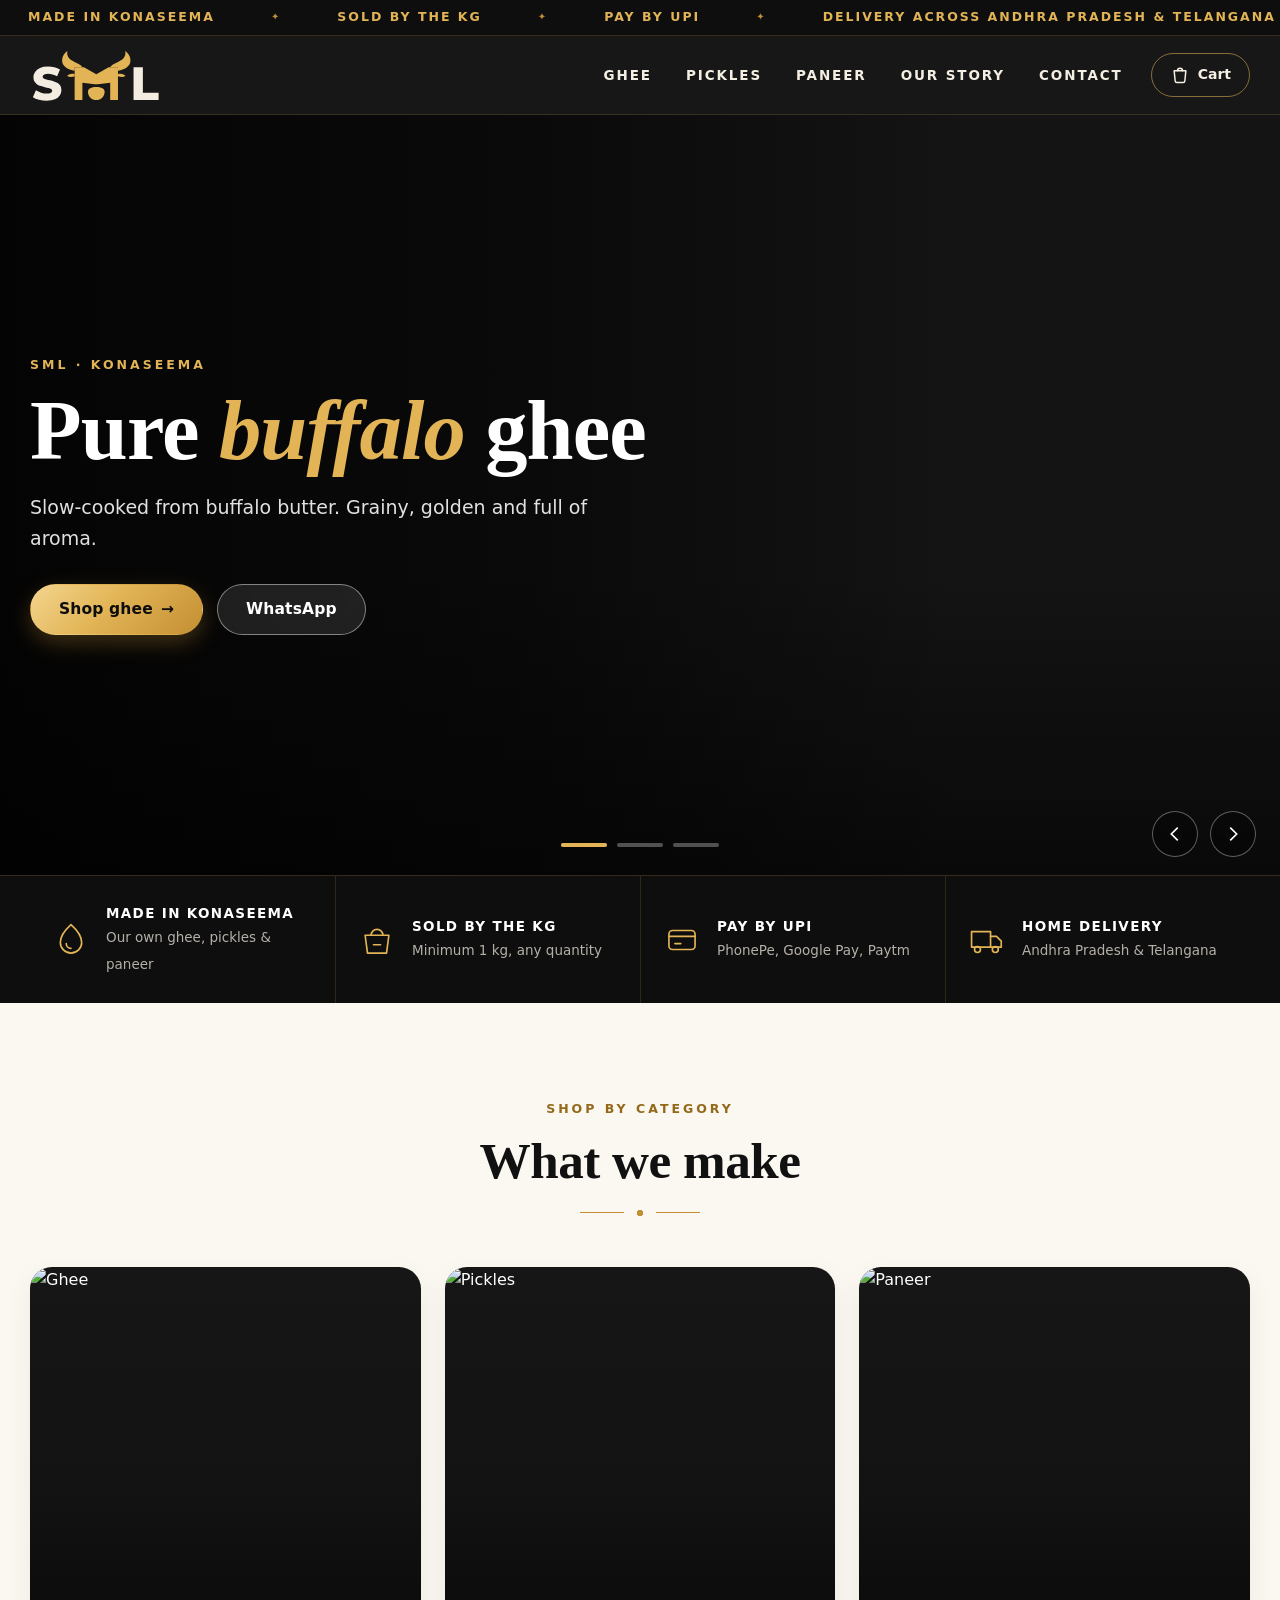
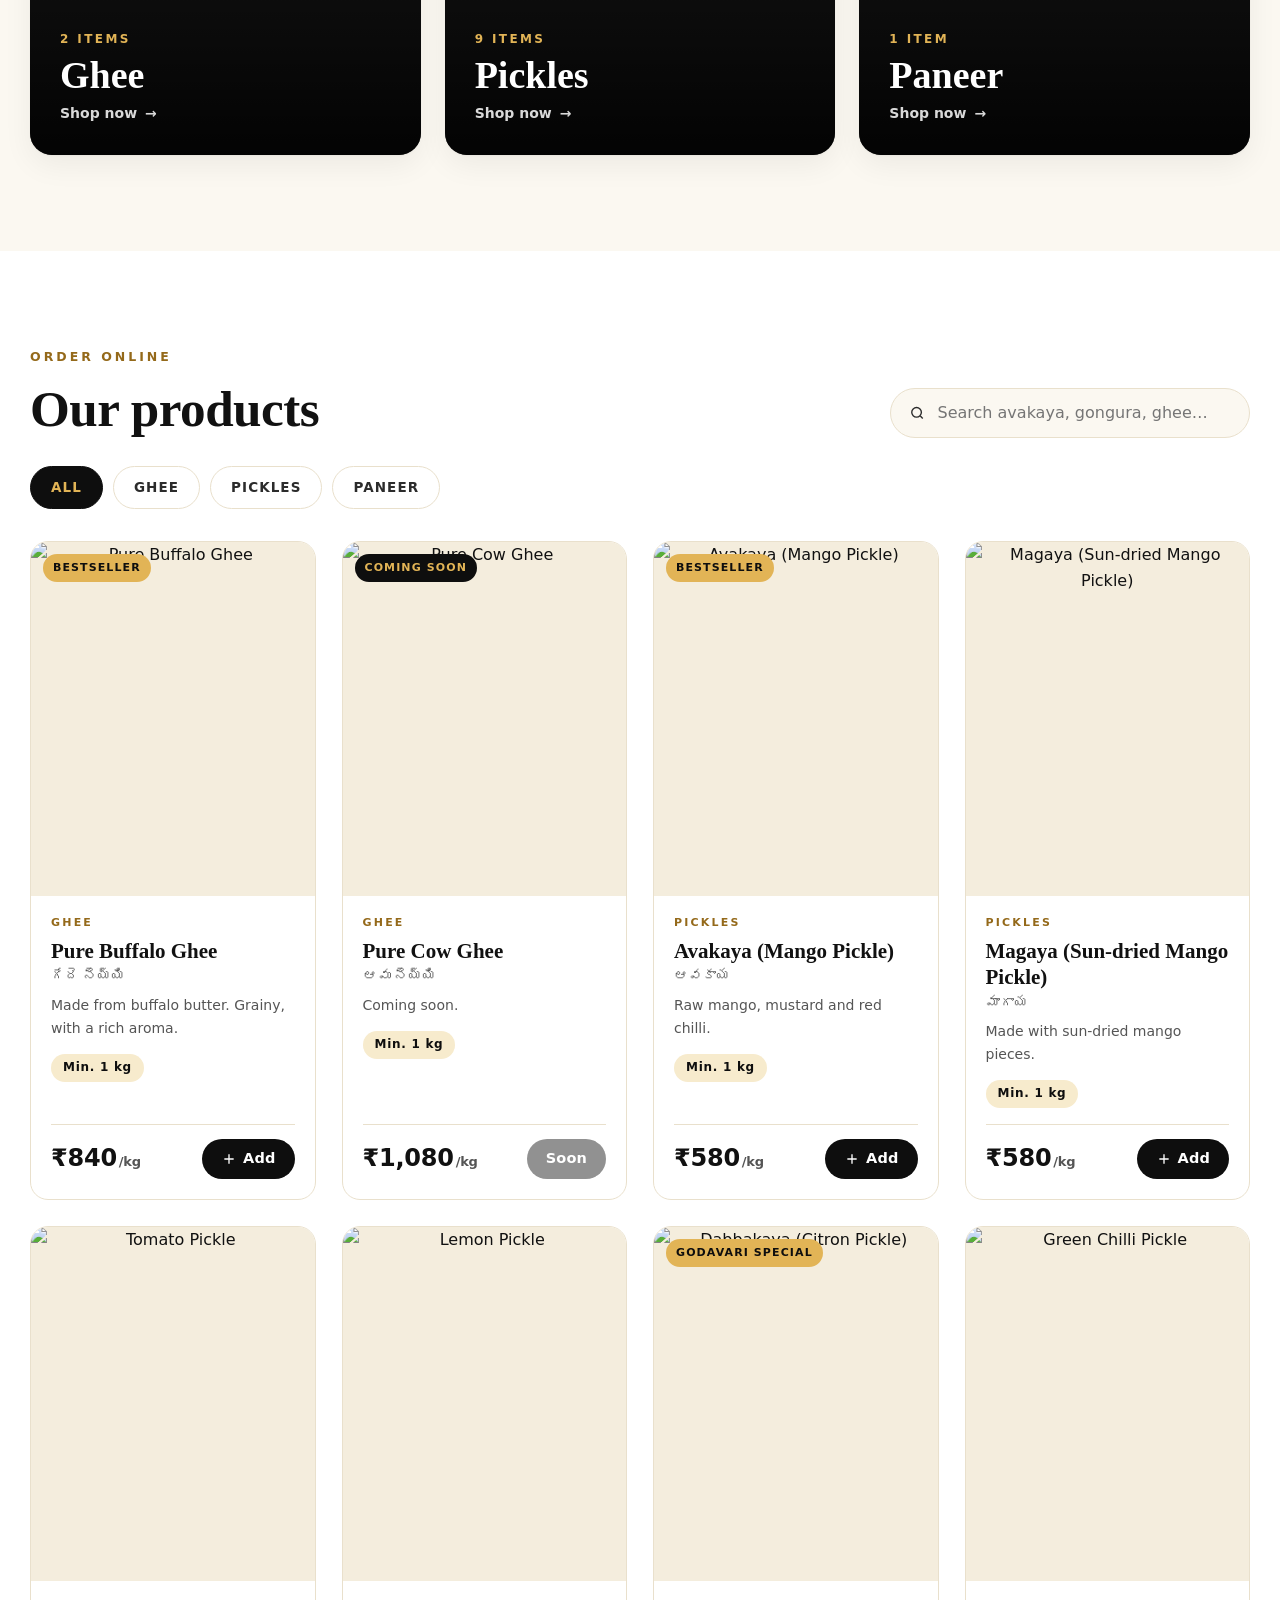
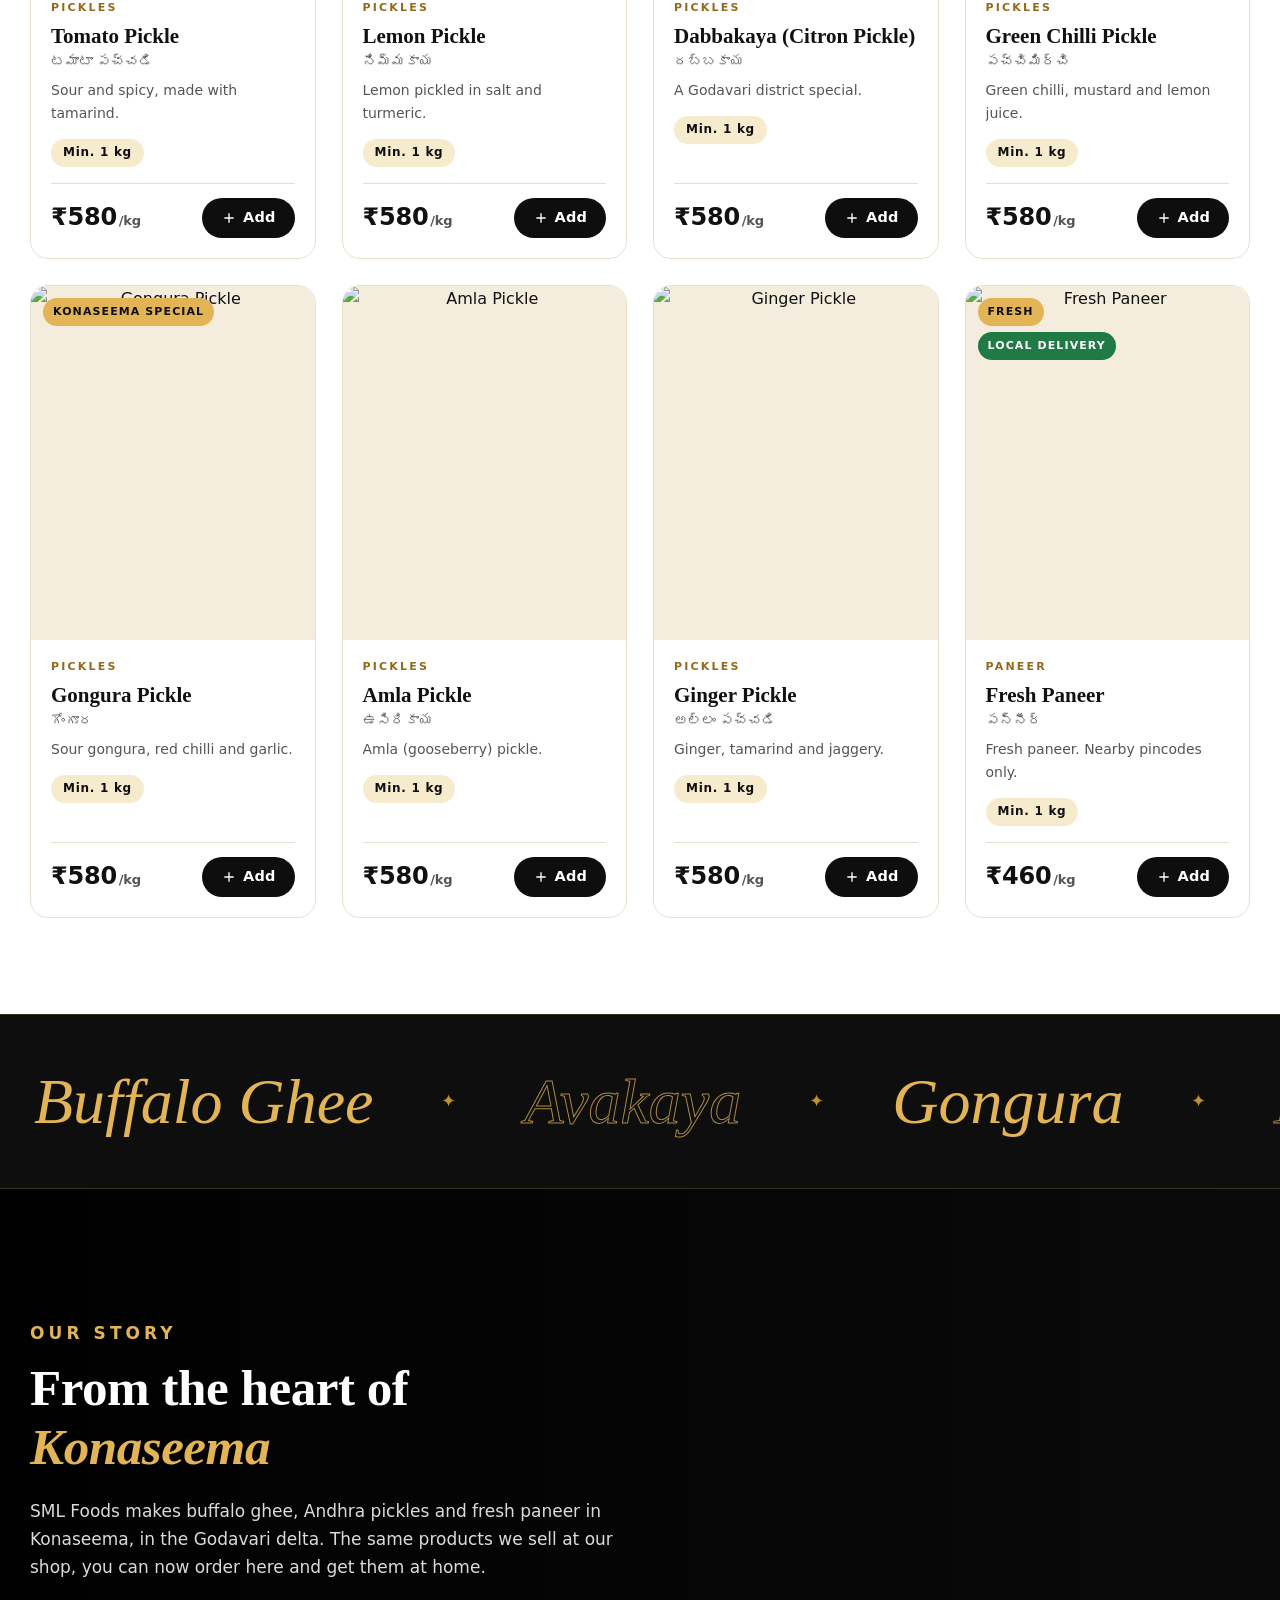
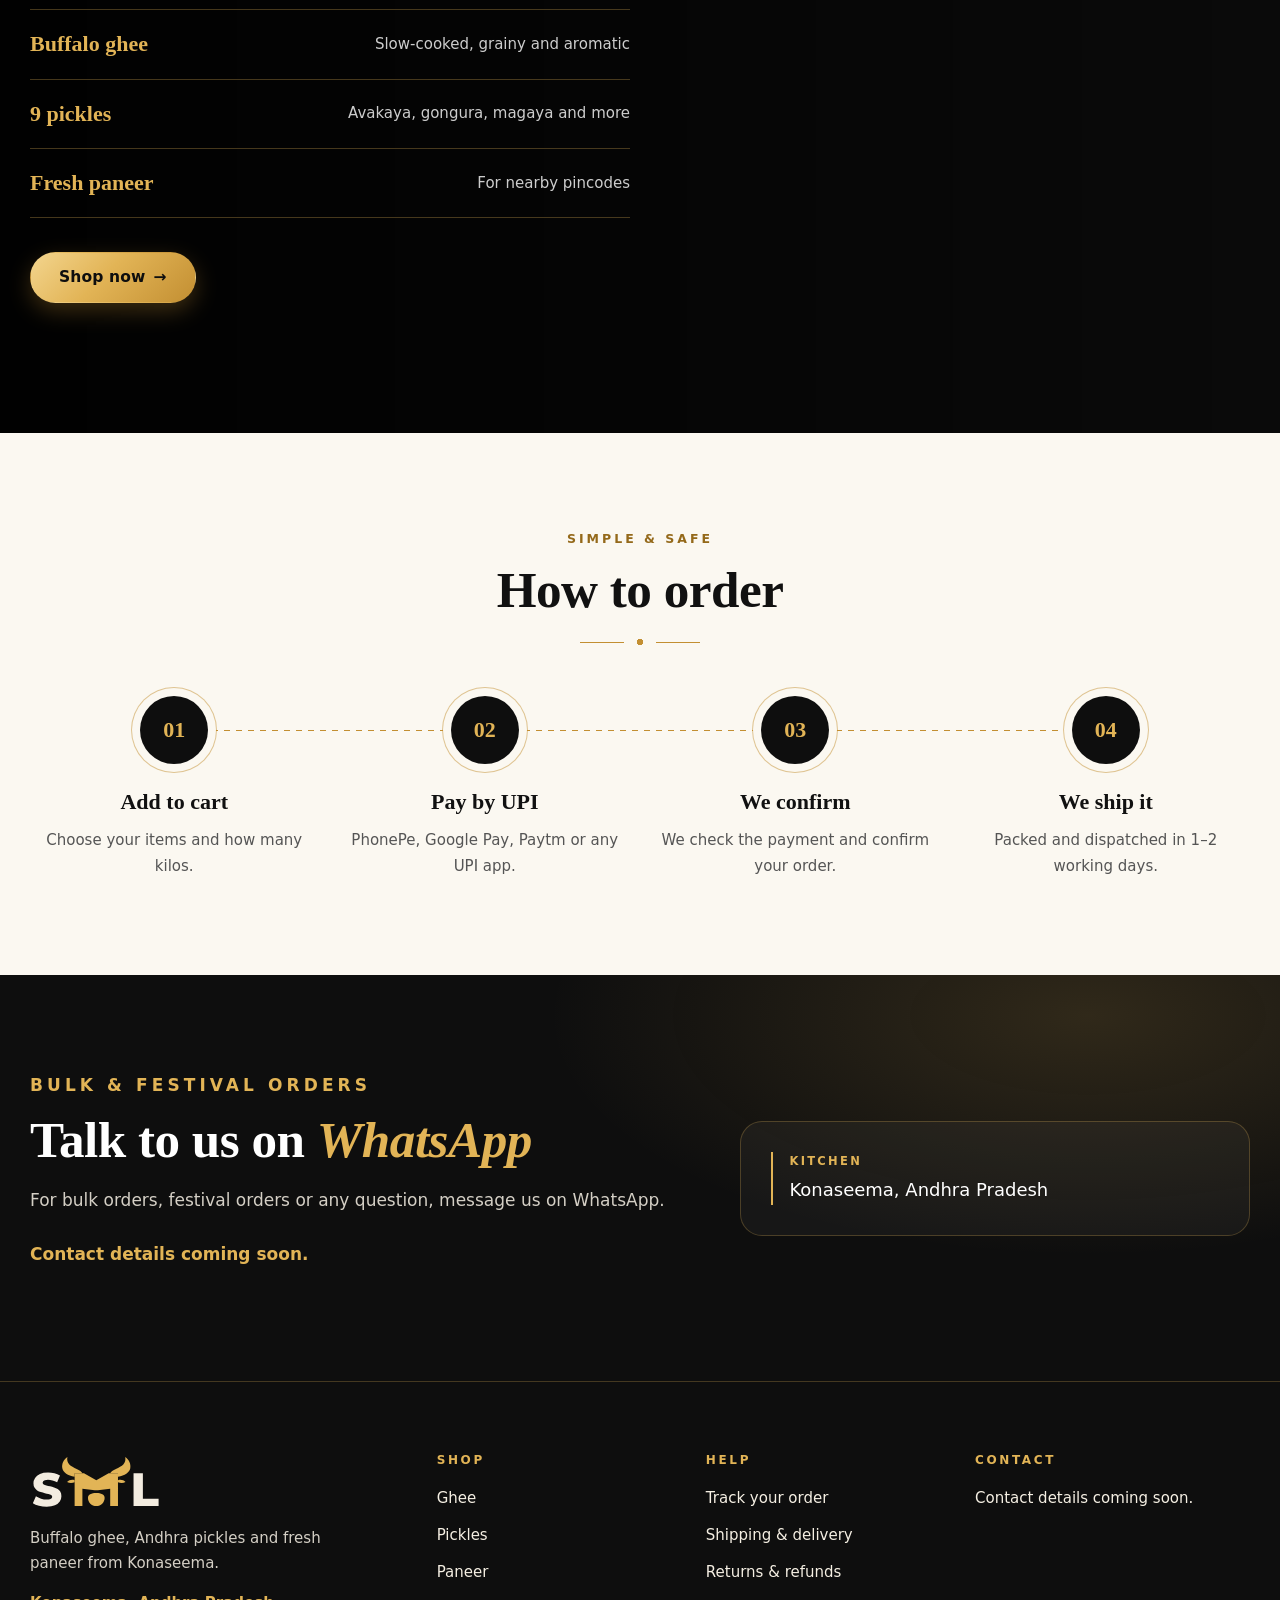
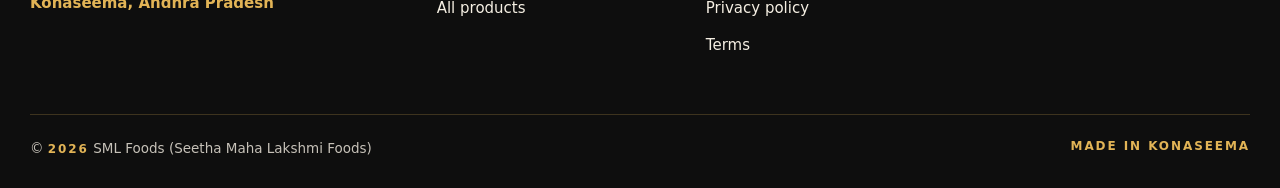
==== commit 003f2ed7: "Faster hero on phones: portrait-cut photo, preloaded per screen size; smoother slide fades Co-Author" ====
--- a/index.html
+++ b/index.html
@@ -15,19 +15,20 @@
   <meta name="theme-color" content="#0E0E0E">
   <meta property="og:title" content="SML Foods – Buffalo ghee, Konaseema pickles & paneer">
   <meta property="og:description" content="Buffalo ghee, Konaseema pickles and fresh paneer. Sold by the kg. Order online.">
-  <meta property="og:image" content="https://sveedhi123.github.io/sml-foods/assets/img/og-image.png?v=15">
+  <meta property="og:image" content="https://sveedhi123.github.io/sml-foods/assets/img/og-image.png?v=16">
   <meta property="og:type" content="website">
-  <link rel="icon" href="assets/img/favicon.svg?v=15" type="image/svg+xml">
-  <link rel="icon" href="assets/img/favicon-32.png?v=15" sizes="32x32" type="image/png">
-  <link rel="apple-touch-icon" href="assets/img/apple-touch-icon.png?v=15">
+  <link rel="icon" href="assets/img/favicon.svg?v=16" type="image/svg+xml">
+  <link rel="icon" href="assets/img/favicon-32.png?v=16" sizes="32x32" type="image/png">
+  <link rel="apple-touch-icon" href="assets/img/apple-touch-icon.png?v=16">
   <link rel="preconnect" href="https://images.unsplash.com">
   <link rel="preconnect" href="https://fonts.googleapis.com">
   <link rel="preconnect" href="https://fonts.gstatic.com" crossorigin>
-  <link rel="preload" as="image" href="https://images.unsplash.com/photo-1605880980331-20a711b27338?auto=format&amp;fit=crop&amp;q=70&amp;w=960" imagesrcset="https://images.unsplash.com/photo-1605880980331-20a711b27338?auto=format&amp;fit=crop&amp;q=70&amp;w=640 640w, https://images.unsplash.com/photo-1605880980331-20a711b27338?auto=format&amp;fit=crop&amp;q=70&amp;w=960 960w, https://images.unsplash.com/photo-1605880980331-20a711b27338?auto=format&amp;fit=crop&amp;q=70&amp;w=1280 1280w, https://images.unsplash.com/photo-1605880980331-20a711b27338?auto=format&amp;fit=crop&amp;q=70&amp;w=1920 1920w" imagesizes="100vw" fetchpriority="high">
+  <link rel="preload" as="image" href="https://images.unsplash.com/photo-1605880980331-20a711b27338?auto=format&amp;fit=crop&amp;q=70&amp;w=720&amp;h=1152" imagesrcset="https://images.unsplash.com/photo-1605880980331-20a711b27338?auto=format&amp;fit=crop&amp;q=70&amp;w=480&amp;h=768 480w, https://images.unsplash.com/photo-1605880980331-20a711b27338?auto=format&amp;fit=crop&amp;q=70&amp;w=720&amp;h=1152 720w, https://images.unsplash.com/photo-1605880980331-20a711b27338?auto=format&amp;fit=crop&amp;q=70&amp;w=960&amp;h=1536 960w" imagesizes="100vw" media="(max-width: 640px)" fetchpriority="high">
+  <link rel="preload" as="image" href="https://images.unsplash.com/photo-1605880980331-20a711b27338?auto=format&amp;fit=crop&amp;q=70&amp;w=1280" imagesrcset="https://images.unsplash.com/photo-1605880980331-20a711b27338?auto=format&amp;fit=crop&amp;q=70&amp;w=960 960w, https://images.unsplash.com/photo-1605880980331-20a711b27338?auto=format&amp;fit=crop&amp;q=70&amp;w=1280 1280w, https://images.unsplash.com/photo-1605880980331-20a711b27338?auto=format&amp;fit=crop&amp;q=70&amp;w=1920 1920w" imagesizes="100vw" media="(min-width: 641px)" fetchpriority="high">
   <link rel="preload" as="style" href="https://fonts.googleapis.com/css2?family=Playfair+Display:ital,wght@0,500;0,600;0,700;1,500&family=Manrope:wght@400;500;600;700;800&family=Hind+Guntur:wght@400;500;600&display=swap">
   <link id="gfonts" href="https://fonts.googleapis.com/css2?family=Playfair+Display:ital,wght@0,500;0,600;0,700;1,500&family=Manrope:wght@400;500;600;700;800&family=Hind+Guntur:wght@400;500;600&display=swap" rel="stylesheet" media="print">
   <noscript><link href="https://fonts.googleapis.com/css2?family=Playfair+Display:ital,wght@0,500;0,600;0,700;1,500&family=Manrope:wght@400;500;600;700;800&family=Hind+Guntur:wght@400;500;600&display=swap" rel="stylesheet"></noscript>
-  <link rel="stylesheet" href="assets/css/site.css?v=15">
+  <link rel="stylesheet" href="assets/css/site.css?v=16">
 </head>
 <body>
   <a class="skip" href="#shop">Skip to products</a>
@@ -43,7 +44,7 @@
   <header class="header" id="header">
     <div class="wrap header-in">
       <a href="#" class="logo" aria-label="SML Foods home">
-        <img src="assets/img/logo-light.svg?v=15" class="logo-img" width="145" height="60" alt="SML Foods">
+        <img src="assets/img/logo-light.svg?v=16" class="logo-img" width="145" height="60" alt="SML Foods">
       </a>
       <nav class="nav" aria-label="Main">
         <a href="#shop" data-cat-link="ghee">Ghee</a>
@@ -65,7 +66,7 @@
     <section class="hero" id="hero" aria-roledescription="carousel" aria-label="Featured">
       <div class="slides">
         <article class="slide is-on" data-slide="0" data-cat-img="ghee" aria-roledescription="slide" aria-label="1 of 3">
-          <div class="slide-media" data-u="https://images.unsplash.com/photo-1605880980331-20a711b27338"><img src="https://images.unsplash.com/photo-1605880980331-20a711b27338?auto=format&amp;fit=crop&amp;q=70&amp;w=960" srcset="https://images.unsplash.com/photo-1605880980331-20a711b27338?auto=format&amp;fit=crop&amp;q=70&amp;w=640 640w, https://images.unsplash.com/photo-1605880980331-20a711b27338?auto=format&amp;fit=crop&amp;q=70&amp;w=960 960w, https://images.unsplash.com/photo-1605880980331-20a711b27338?auto=format&amp;fit=crop&amp;q=70&amp;w=1280 1280w, https://images.unsplash.com/photo-1605880980331-20a711b27338?auto=format&amp;fit=crop&amp;q=70&amp;w=1920 1920w" sizes="100vw" alt="" fetchpriority="high" decoding="async"></div>
+          <div class="slide-media" data-u="https://images.unsplash.com/photo-1605880980331-20a711b27338"><picture><source media="(max-width: 640px)" srcset="https://images.unsplash.com/photo-1605880980331-20a711b27338?auto=format&amp;fit=crop&amp;q=70&amp;w=480&amp;h=768 480w, https://images.unsplash.com/photo-1605880980331-20a711b27338?auto=format&amp;fit=crop&amp;q=70&amp;w=720&amp;h=1152 720w, https://images.unsplash.com/photo-1605880980331-20a711b27338?auto=format&amp;fit=crop&amp;q=70&amp;w=960&amp;h=1536 960w" sizes="100vw"><img src="https://images.unsplash.com/photo-1605880980331-20a711b27338?auto=format&amp;fit=crop&amp;q=70&amp;w=1280" srcset="https://images.unsplash.com/photo-1605880980331-20a711b27338?auto=format&amp;fit=crop&amp;q=70&amp;w=960 960w, https://images.unsplash.com/photo-1605880980331-20a711b27338?auto=format&amp;fit=crop&amp;q=70&amp;w=1280 1280w, https://images.unsplash.com/photo-1605880980331-20a711b27338?auto=format&amp;fit=crop&amp;q=70&amp;w=1920 1920w" sizes="100vw" alt="" fetchpriority="high" decoding="async"></picture></div>
           <div class="wrap slide-copy">
             <p class="eyebrow">SML · Konaseema</p>
             <h1 class="slide-title" id="heroTitleEn">Pure <em>buffalo</em> ghee</h1>
@@ -223,7 +224,7 @@
   <footer class="footer">
     <div class="wrap footer-in">
       <div class="footer-brand">
-        <img src="assets/img/logo-light.svg?v=15" class="footer-logo" width="126" height="52" alt="SML Foods">
+        <img src="assets/img/logo-light.svg?v=16" class="footer-logo" width="126" height="52" alt="SML Foods">
         <p class="footer-about">Buffalo ghee, Andhra pickles and fresh paneer from Konaseema.</p>
         <p class="footer-address" id="footerAddress"></p>
       </div>
@@ -288,10 +289,10 @@
   <script src="https://www.gstatic.com/firebasejs/10.12.2/firebase-firestore-compat.js" defer></script>
   <script src="https://www.gstatic.com/firebasejs/10.12.2/firebase-analytics-compat.js" defer></script>
   <script src="https://cdn.jsdelivr.net/npm/qrcode-generator@1.4.4/qrcode.min.js" defer></script>
-  <script src="assets/js/config.js?v=15" defer></script>
-  <script src="assets/js/catalog.js?v=15" defer></script>
-  <script src="assets/js/common.js?v=15" defer></script>
-  <script src="assets/js/store.js?v=15" defer></script>
-  <script src="assets/js/ui.js?v=15" defer></script>
+  <script src="assets/js/config.js?v=16" defer></script>
+  <script src="assets/js/catalog.js?v=16" defer></script>
+  <script src="assets/js/common.js?v=16" defer></script>
+  <script src="assets/js/store.js?v=16" defer></script>
+  <script src="assets/js/ui.js?v=16" defer></script>
 </body>
 </html>
--- a/assets/css/site.css
+++ b/assets/css/site.css
@@ -118,8 +118,9 @@
 /* ---------- Hero slider ---------- */
 .hero { position: relative; height: min(86vh, 760px); min-height: 520px; background: var(--black); overflow: hidden; color: #fff; }
 .slides, .slide { position: absolute; inset: 0; }
-.slide { opacity: 0; visibility: hidden; transition: opacity 1.1s ease, visibility 0s 1.1s; }
-.slide.is-on { opacity: 1; visibility: visible; transition: opacity 1.1s ease; z-index: 1; }
+.slide { opacity: 0; pointer-events: none; transition: opacity 1.1s ease; will-change: opacity; }
+.slide.is-on { opacity: 1; pointer-events: auto; z-index: 1; }
+.slide-media picture { display: contents; }
 .slide-media { position: absolute; inset: 0; overflow: hidden; background: var(--black-2); }
 .slide-media img { width: 100%; height: 100%; object-fit: cover; transform: scale(1.12); transition: transform 7.5s linear; }
 .slide.is-on .slide-media img { transform: scale(1); }
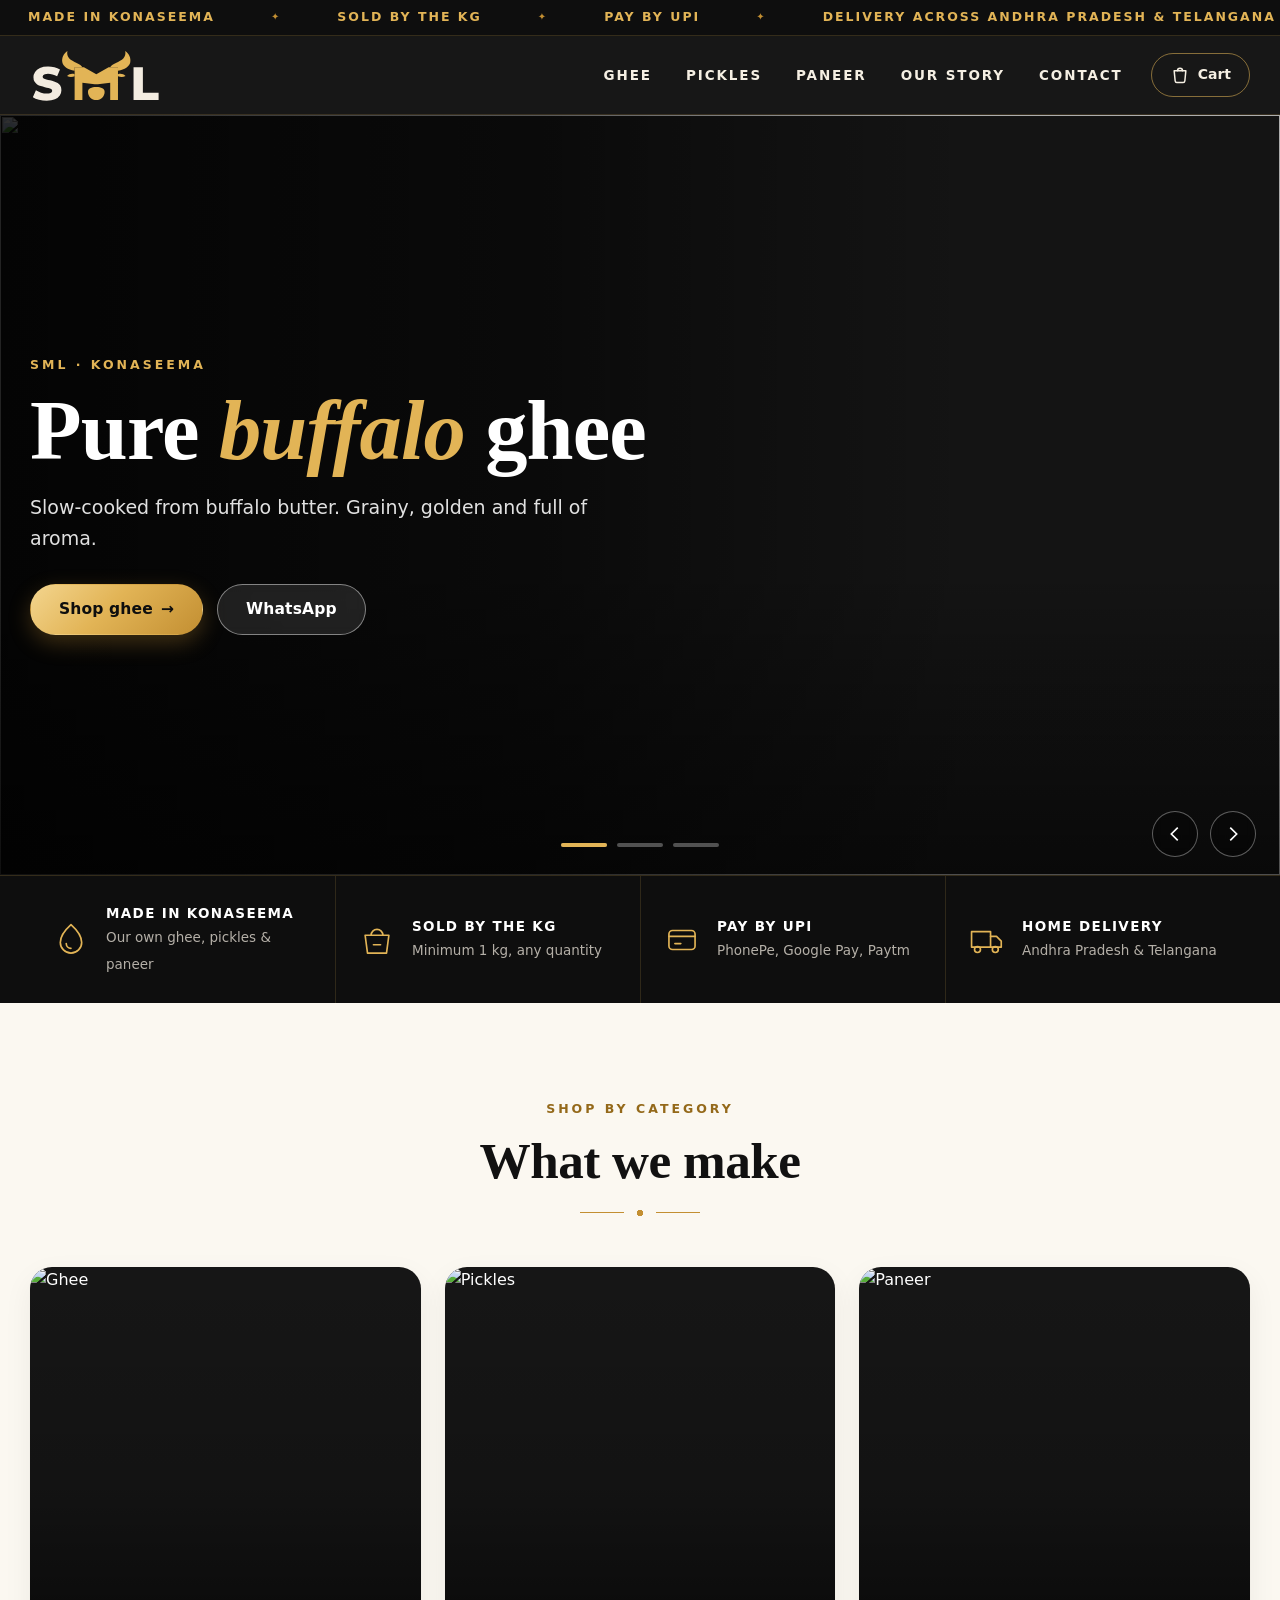
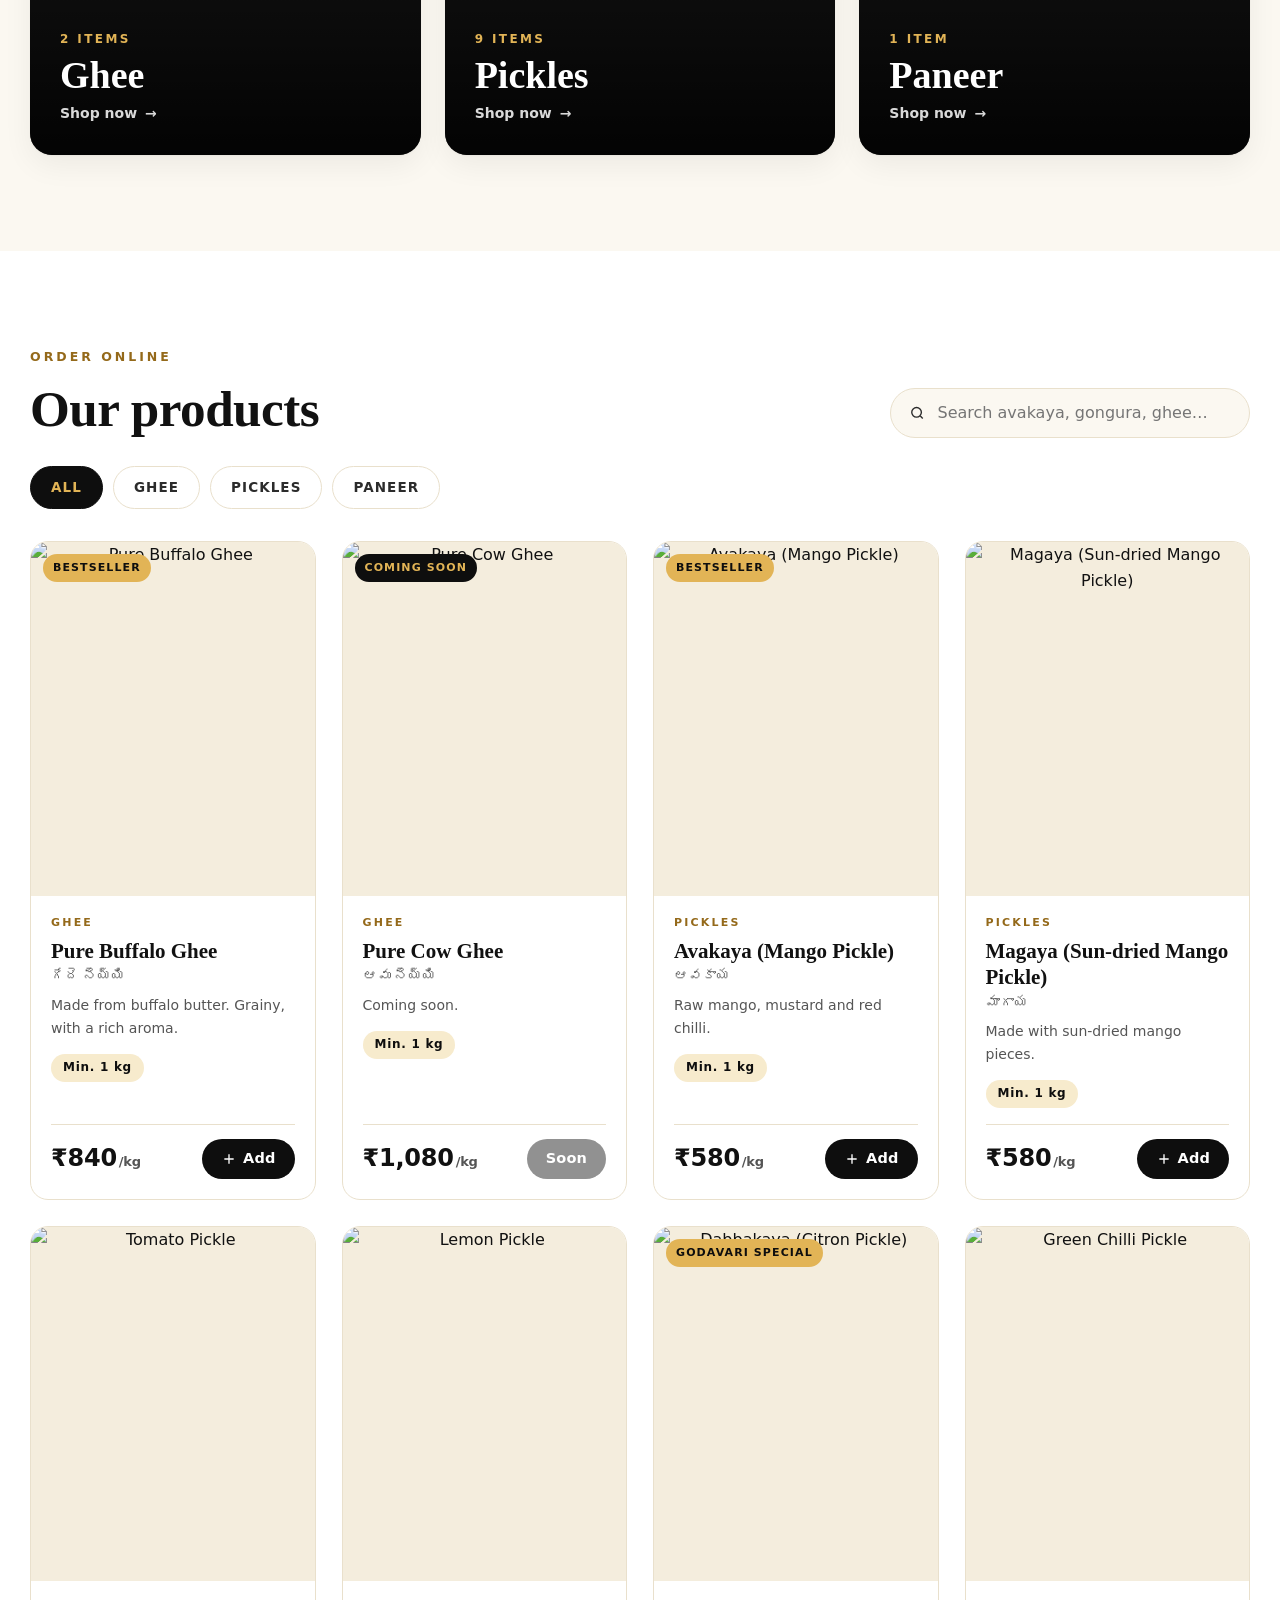
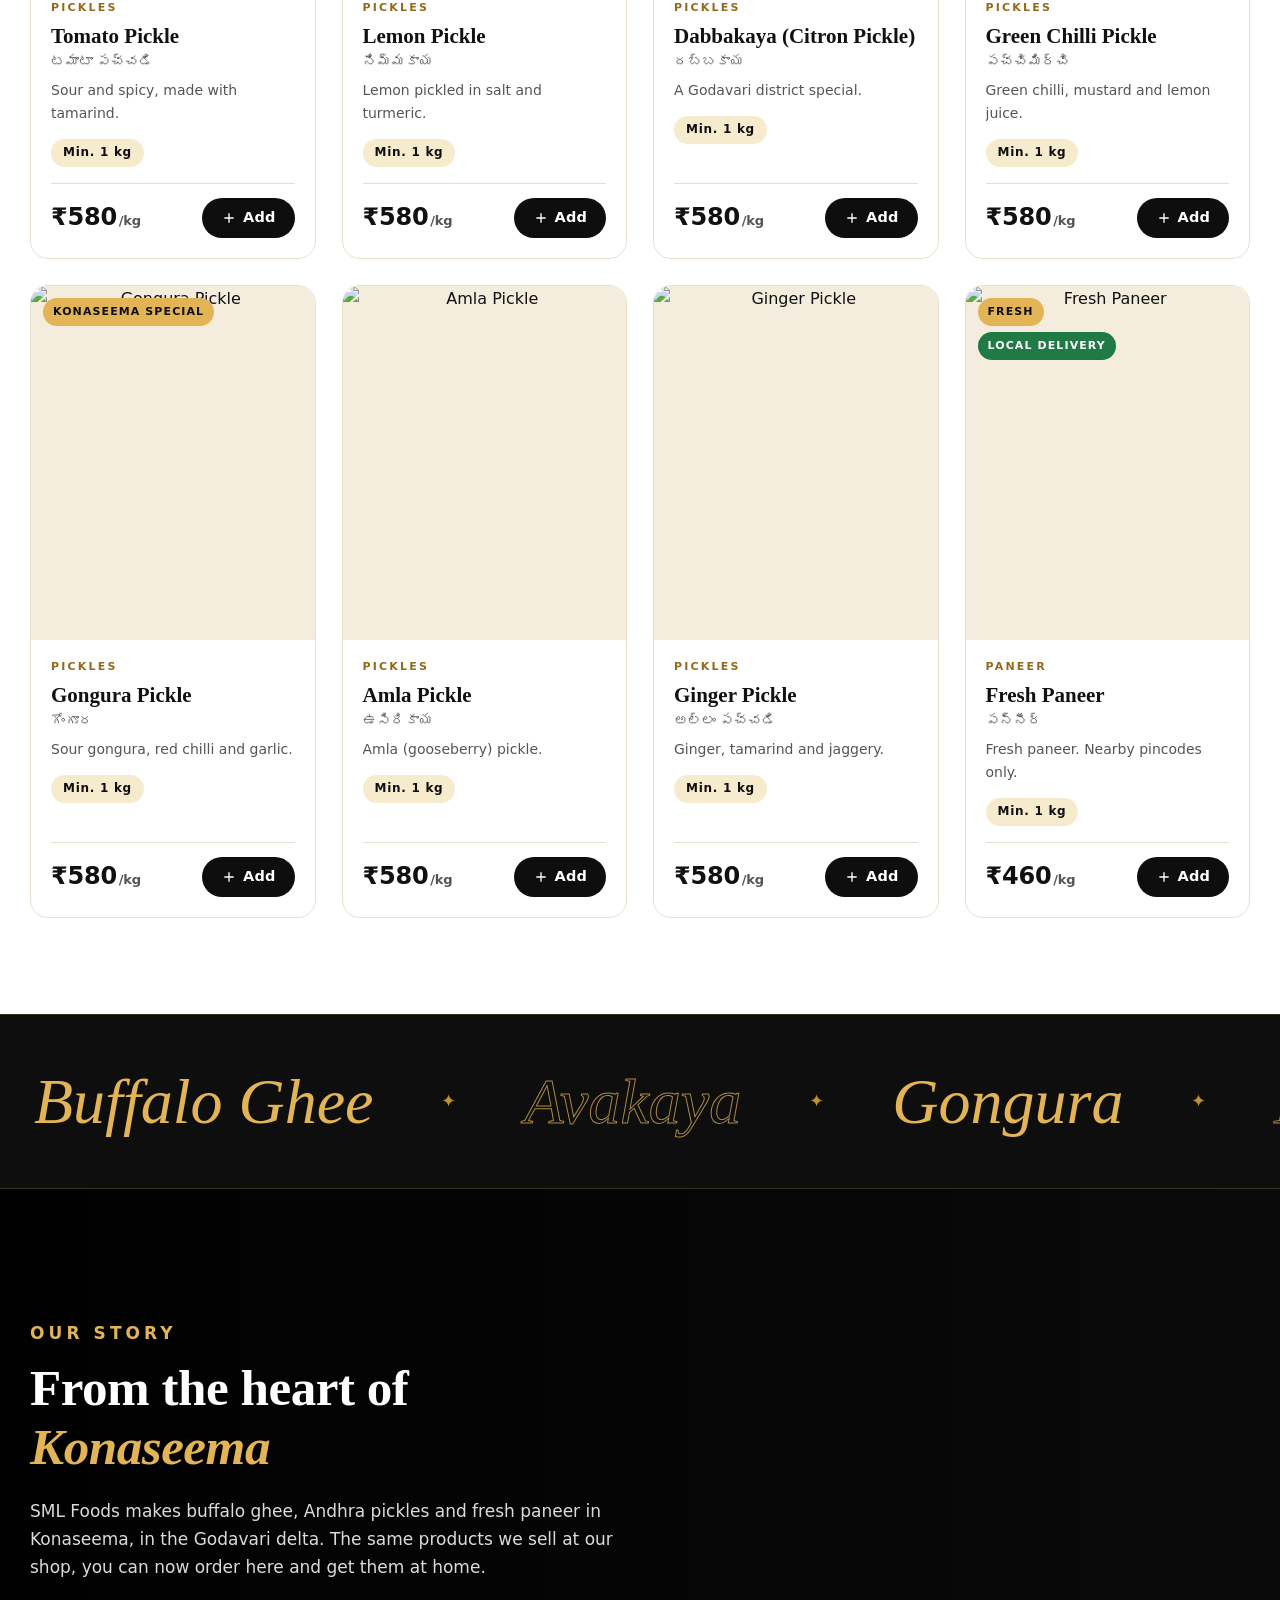
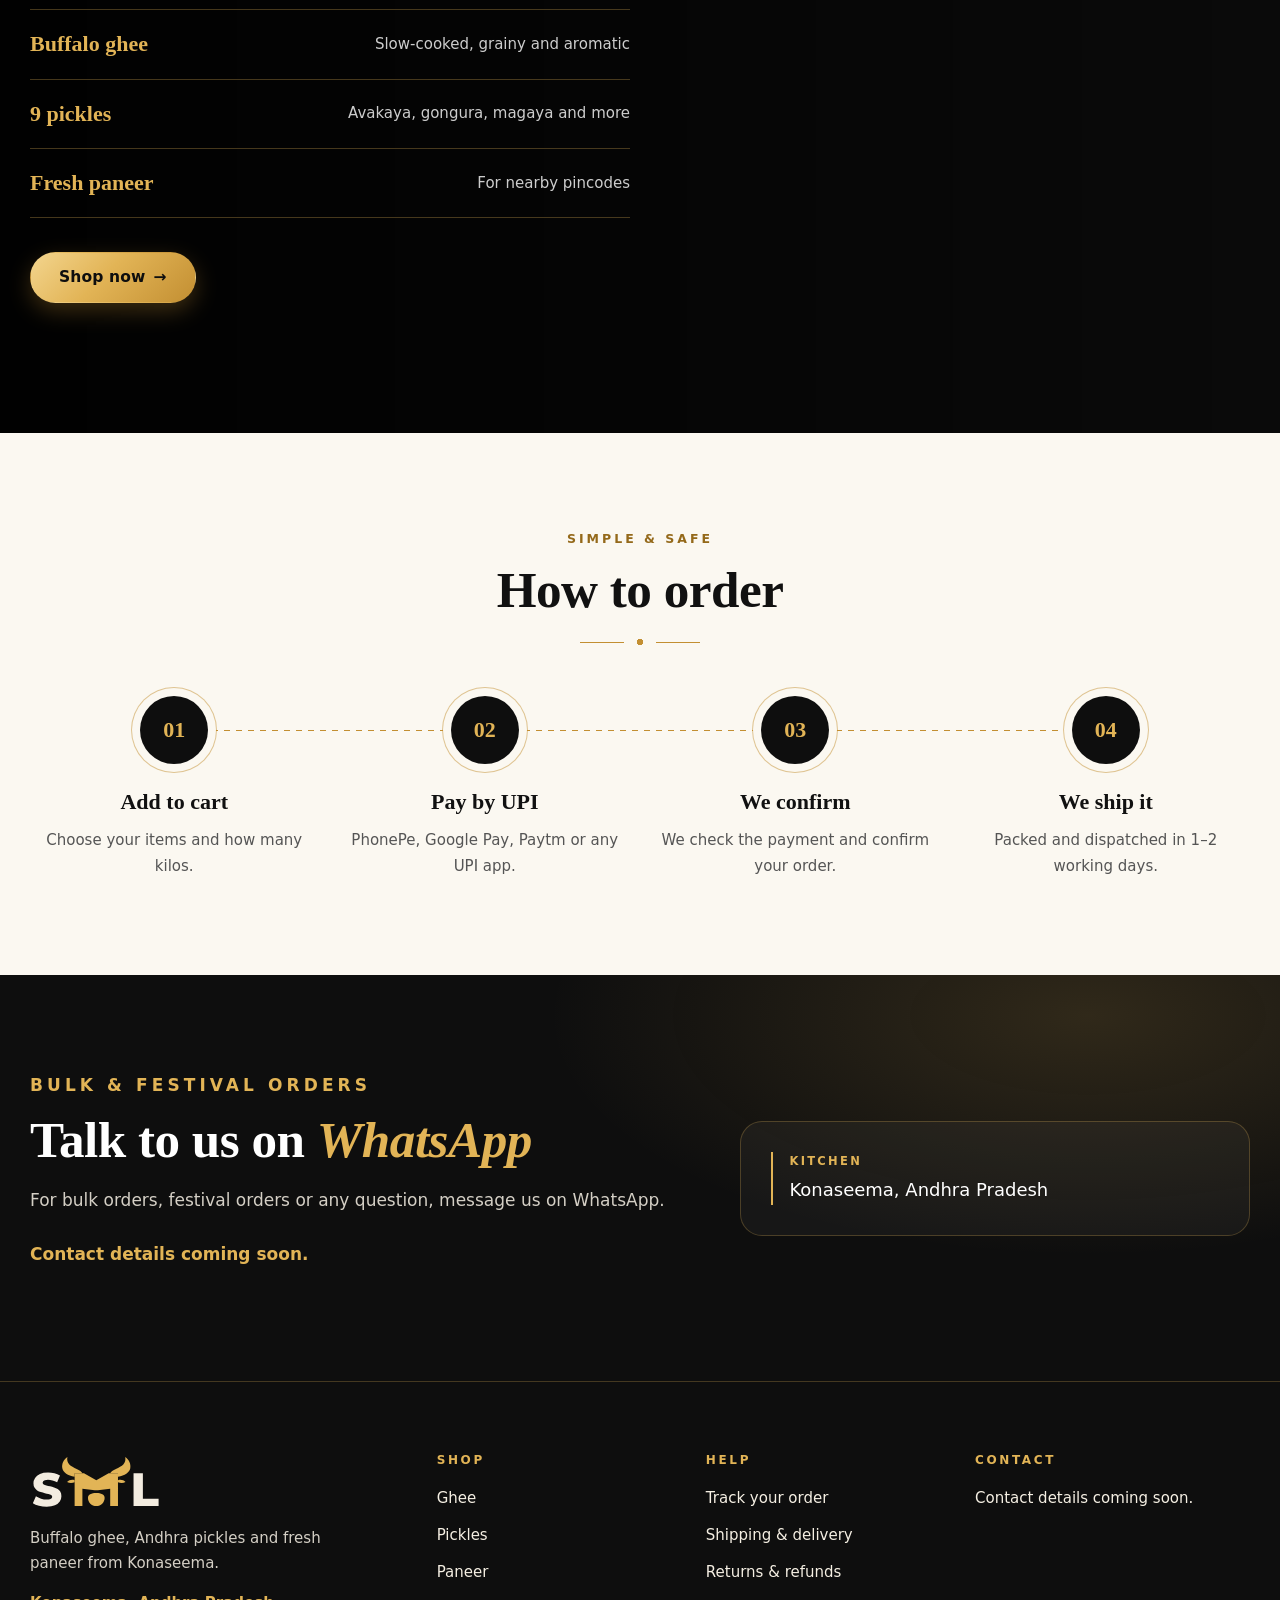
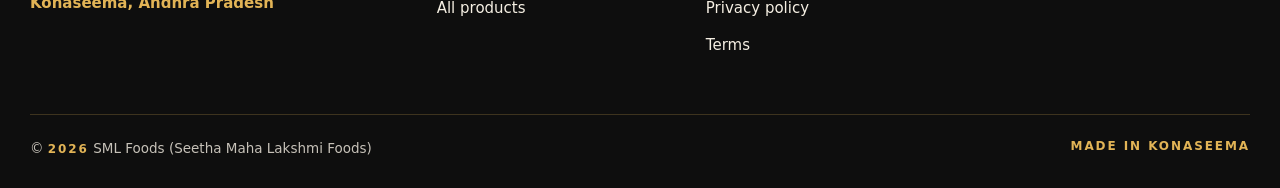
==== commit 7ac2e06e: "Faster on phones: Firebase loads after first paint, lighter photos - Firebase (database + analytics," ====
--- a/index.html
+++ b/index.html
@@ -15,11 +15,11 @@
   <meta name="theme-color" content="#0E0E0E">
   <meta property="og:title" content="SML Foods – Buffalo ghee, Konaseema pickles & paneer">
   <meta property="og:description" content="Buffalo ghee, Konaseema pickles and fresh paneer. Sold by the kg. Order online.">
-  <meta property="og:image" content="https://sveedhi123.github.io/sml-foods/assets/img/og-image.png?v=16">
+  <meta property="og:image" content="https://sveedhi123.github.io/sml-foods/assets/img/og-image.png?v=17">
   <meta property="og:type" content="website">
-  <link rel="icon" href="assets/img/favicon.svg?v=16" type="image/svg+xml">
-  <link rel="icon" href="assets/img/favicon-32.png?v=16" sizes="32x32" type="image/png">
-  <link rel="apple-touch-icon" href="assets/img/apple-touch-icon.png?v=16">
+  <link rel="icon" href="assets/img/favicon.svg?v=17" type="image/svg+xml">
+  <link rel="icon" href="assets/img/favicon-32.png?v=17" sizes="32x32" type="image/png">
+  <link rel="apple-touch-icon" href="assets/img/apple-touch-icon.png?v=17">
   <link rel="preconnect" href="https://images.unsplash.com">
   <link rel="preconnect" href="https://fonts.googleapis.com">
   <link rel="preconnect" href="https://fonts.gstatic.com" crossorigin>
@@ -28,7 +28,7 @@
   <link rel="preload" as="style" href="https://fonts.googleapis.com/css2?family=Playfair+Display:ital,wght@0,500;0,600;0,700;1,500&family=Manrope:wght@400;500;600;700;800&family=Hind+Guntur:wght@400;500;600&display=swap">
   <link id="gfonts" href="https://fonts.googleapis.com/css2?family=Playfair+Display:ital,wght@0,500;0,600;0,700;1,500&family=Manrope:wght@400;500;600;700;800&family=Hind+Guntur:wght@400;500;600&display=swap" rel="stylesheet" media="print">
   <noscript><link href="https://fonts.googleapis.com/css2?family=Playfair+Display:ital,wght@0,500;0,600;0,700;1,500&family=Manrope:wght@400;500;600;700;800&family=Hind+Guntur:wght@400;500;600&display=swap" rel="stylesheet"></noscript>
-  <link rel="stylesheet" href="assets/css/site.css?v=16">
+  <link rel="stylesheet" href="assets/css/site.css?v=17">
 </head>
 <body>
   <a class="skip" href="#shop">Skip to products</a>
@@ -44,7 +44,7 @@
   <header class="header" id="header">
     <div class="wrap header-in">
       <a href="#" class="logo" aria-label="SML Foods home">
-        <img src="assets/img/logo-light.svg?v=16" class="logo-img" width="145" height="60" alt="SML Foods">
+        <img src="assets/img/logo-light.svg?v=17" class="logo-img" width="145" height="60" alt="SML Foods">
       </a>
       <nav class="nav" aria-label="Main">
         <a href="#shop" data-cat-link="ghee">Ghee</a>
@@ -224,7 +224,7 @@
   <footer class="footer">
     <div class="wrap footer-in">
       <div class="footer-brand">
-        <img src="assets/img/logo-light.svg?v=16" class="footer-logo" width="126" height="52" alt="SML Foods">
+        <img src="assets/img/logo-light.svg?v=17" class="footer-logo" width="126" height="52" alt="SML Foods">
         <p class="footer-about">Buffalo ghee, Andhra pickles and fresh paneer from Konaseema.</p>
         <p class="footer-address" id="footerAddress"></p>
       </div>
@@ -285,14 +285,11 @@
 
   <div class="toast" id="toast" role="status" aria-live="polite"></div>
 
-  <script src="https://www.gstatic.com/firebasejs/10.12.2/firebase-app-compat.js" defer></script>
-  <script src="https://www.gstatic.com/firebasejs/10.12.2/firebase-firestore-compat.js" defer></script>
-  <script src="https://www.gstatic.com/firebasejs/10.12.2/firebase-analytics-compat.js" defer></script>
   <script src="https://cdn.jsdelivr.net/npm/qrcode-generator@1.4.4/qrcode.min.js" defer></script>
-  <script src="assets/js/config.js?v=16" defer></script>
-  <script src="assets/js/catalog.js?v=16" defer></script>
-  <script src="assets/js/common.js?v=16" defer></script>
-  <script src="assets/js/store.js?v=16" defer></script>
-  <script src="assets/js/ui.js?v=16" defer></script>
+  <script src="assets/js/config.js?v=17" defer></script>
+  <script src="assets/js/catalog.js?v=17" defer></script>
+  <script src="assets/js/common.js?v=17" defer></script>
+  <script src="assets/js/store.js?v=17" defer></script>
+  <script src="assets/js/ui.js?v=17" defer></script>
 </body>
 </html>
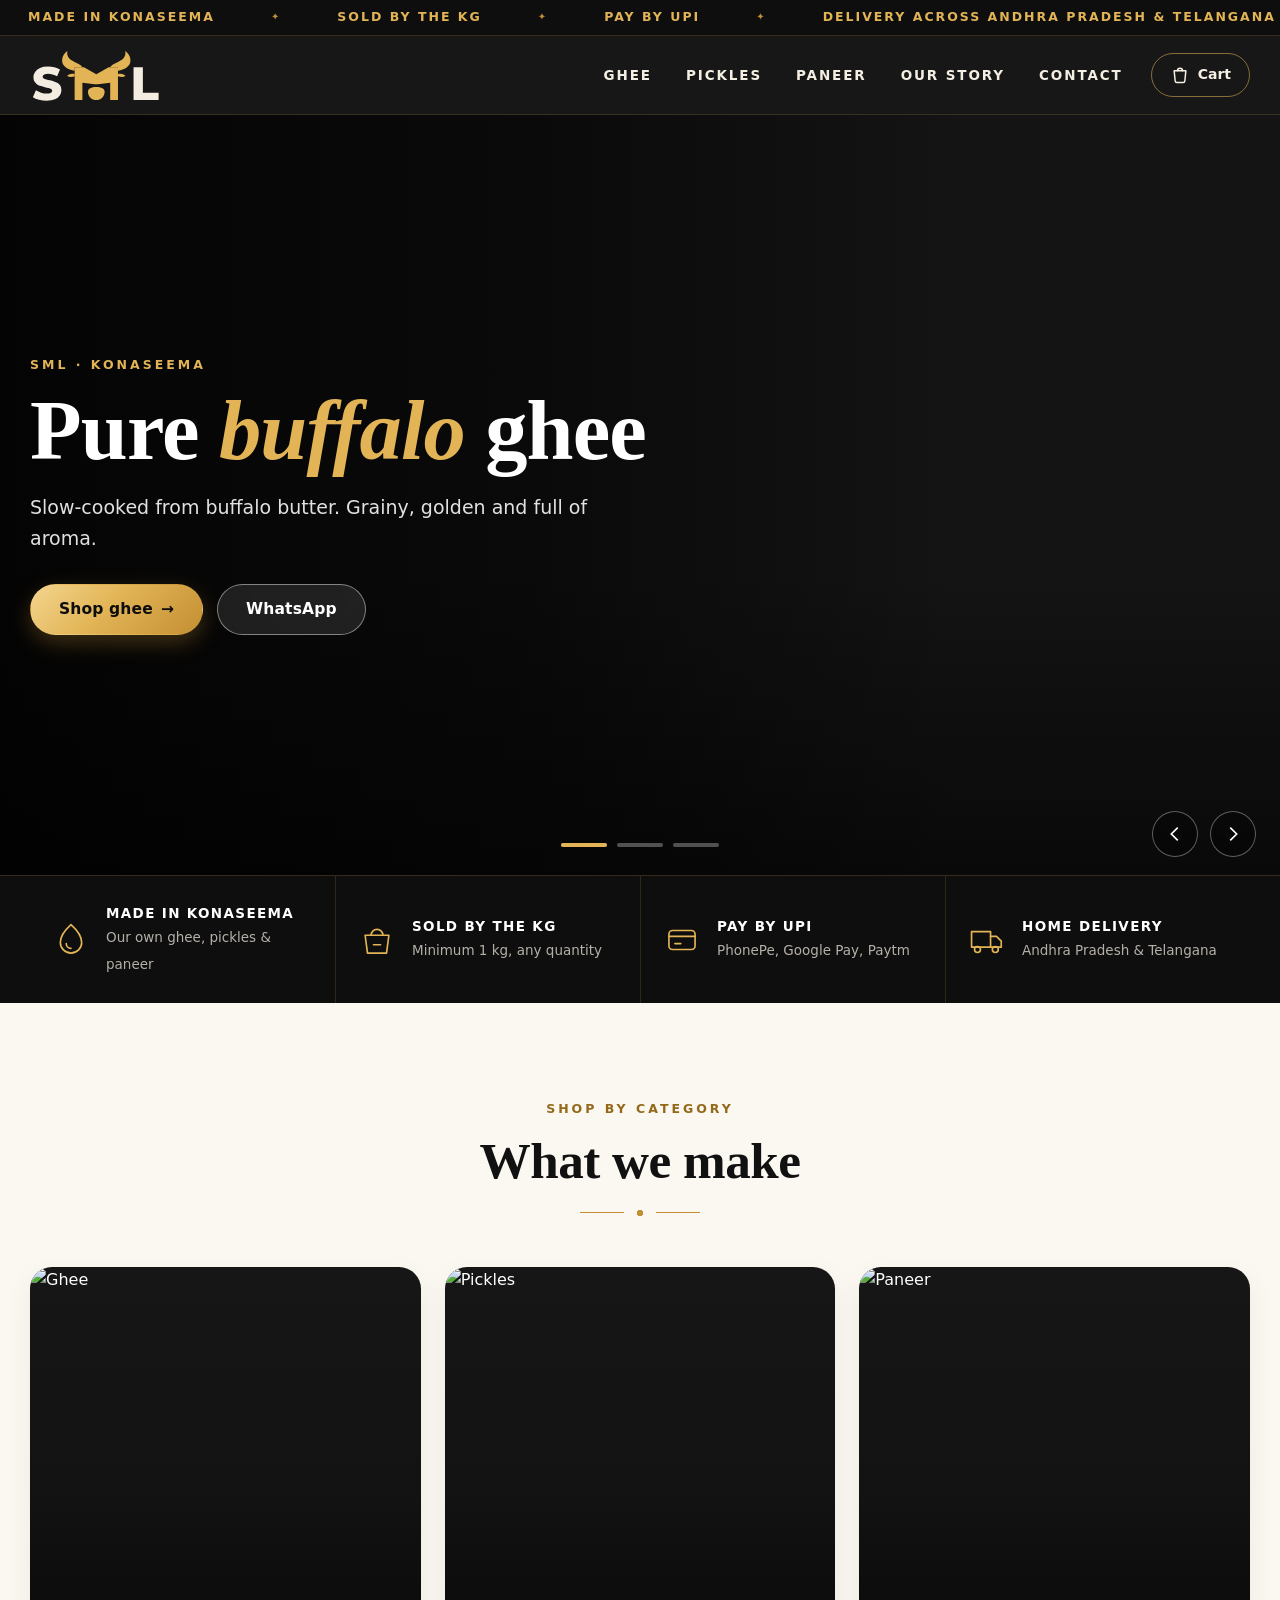
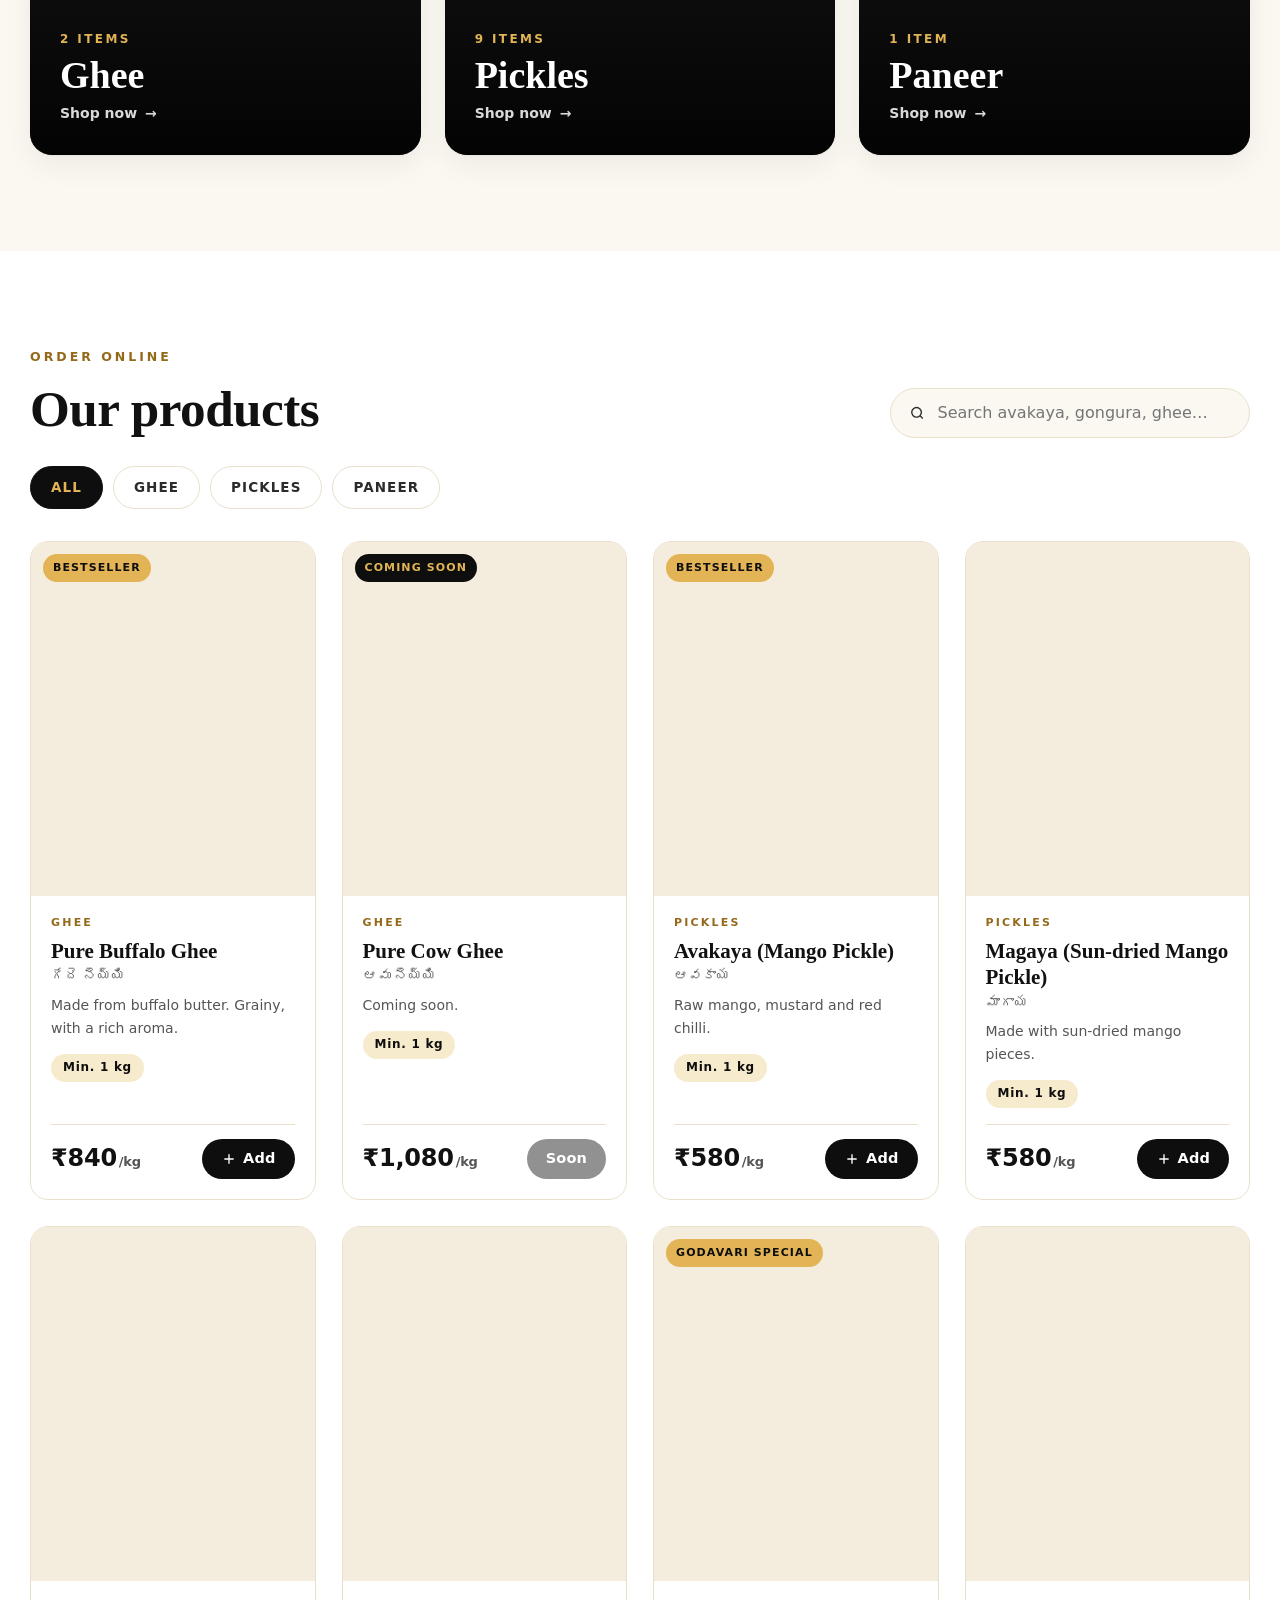
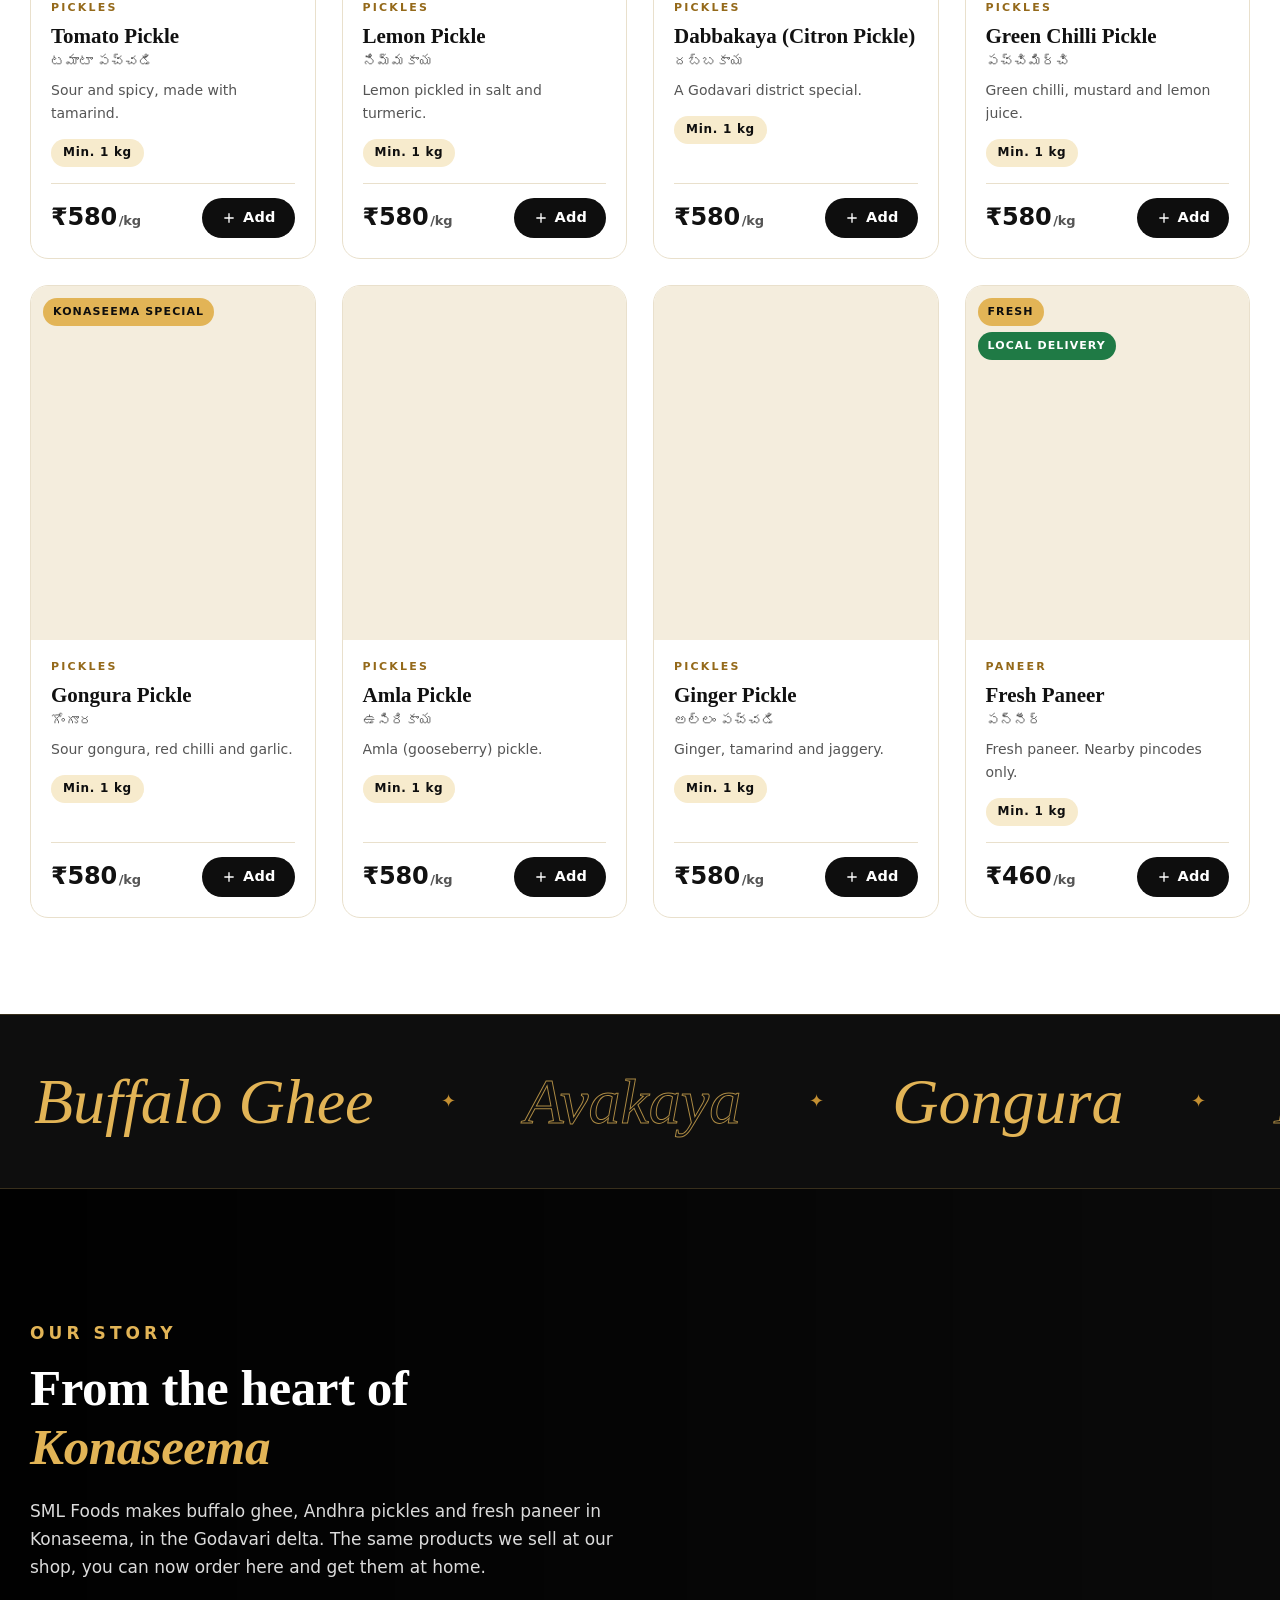
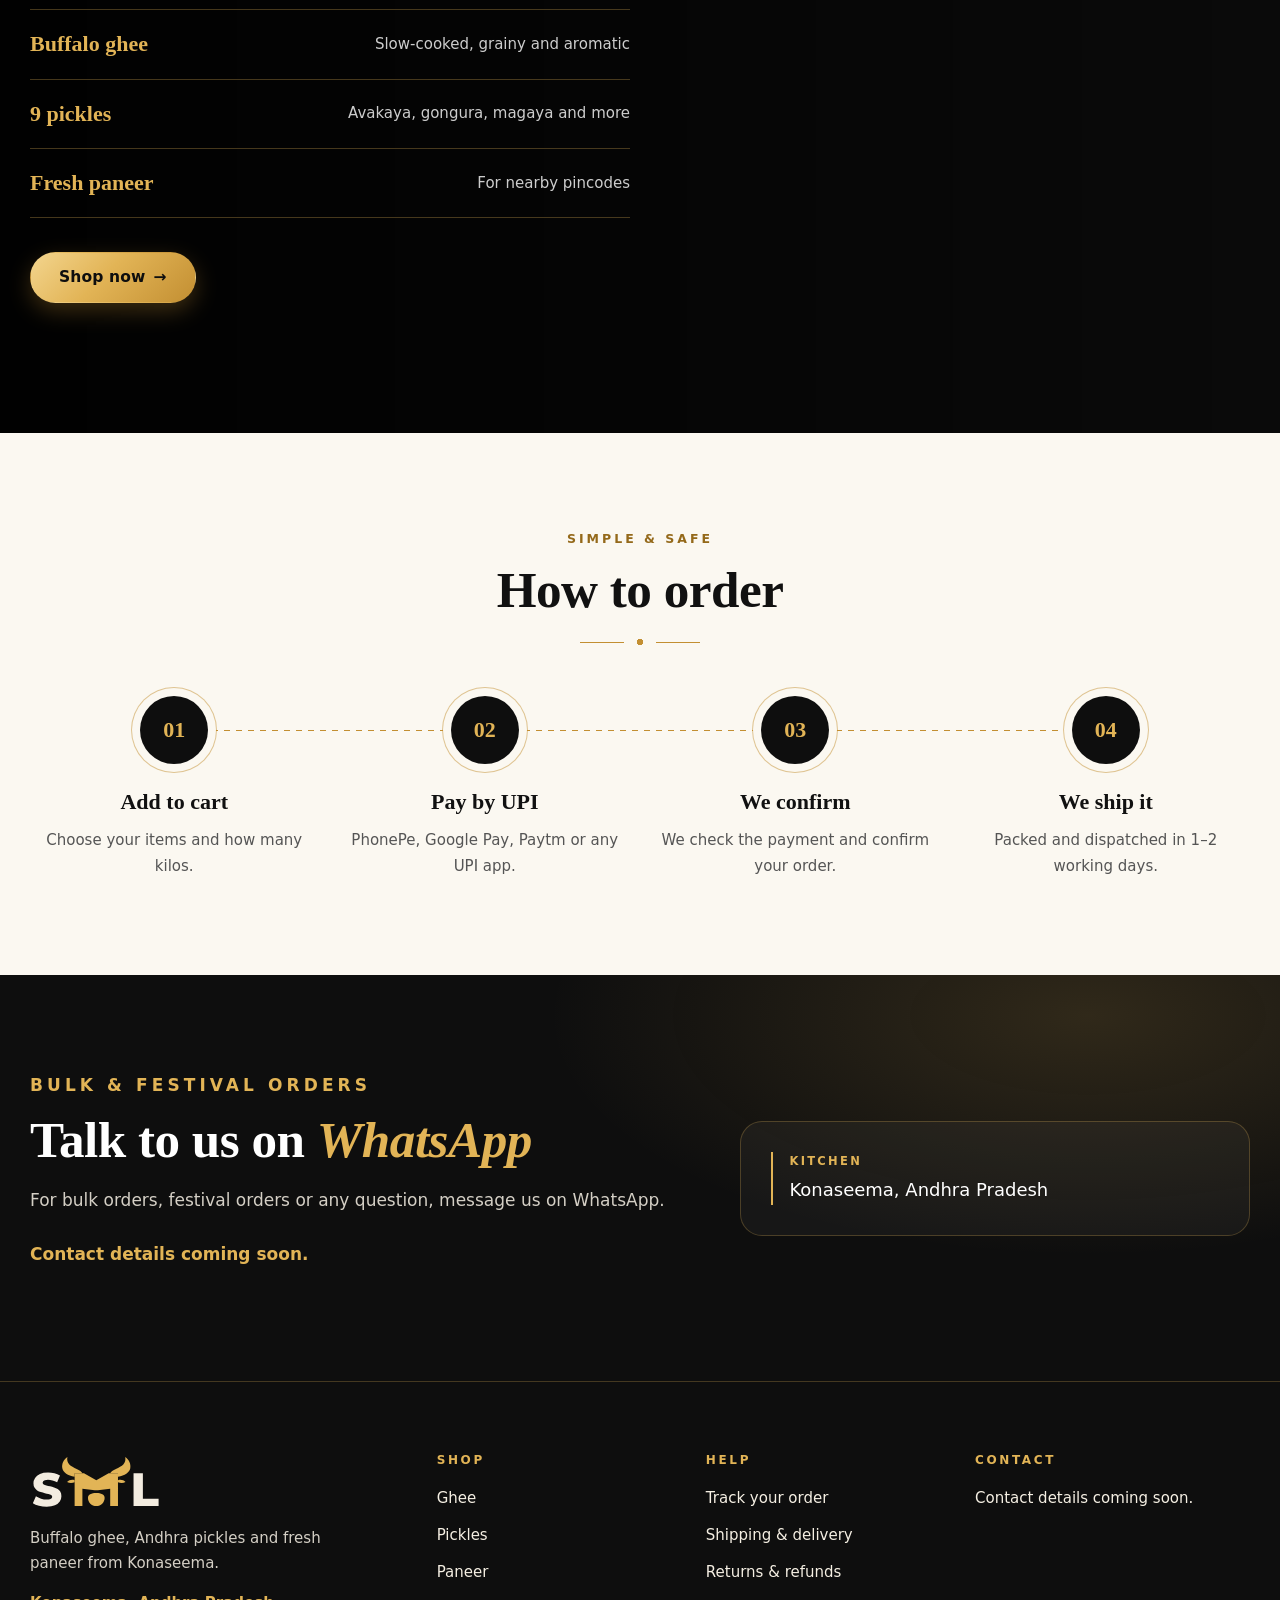
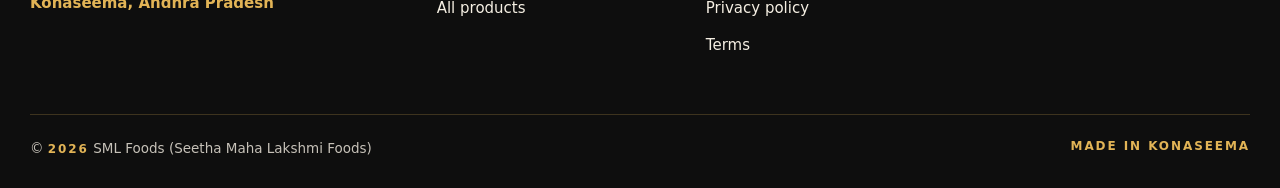
==== commit 726f9836: "Photos below the fold load only when they come near the screen The browser's built-in lazy loading s" ====
--- a/index.html
+++ b/index.html
@@ -15,20 +15,20 @@
   <meta name="theme-color" content="#0E0E0E">
   <meta property="og:title" content="SML Foods – Buffalo ghee, Konaseema pickles & paneer">
   <meta property="og:description" content="Buffalo ghee, Konaseema pickles and fresh paneer. Sold by the kg. Order online.">
-  <meta property="og:image" content="https://sveedhi123.github.io/sml-foods/assets/img/og-image.png?v=17">
+  <meta property="og:image" content="https://sveedhi123.github.io/sml-foods/assets/img/og-image.png?v=19">
   <meta property="og:type" content="website">
-  <link rel="icon" href="assets/img/favicon.svg?v=17" type="image/svg+xml">
-  <link rel="icon" href="assets/img/favicon-32.png?v=17" sizes="32x32" type="image/png">
-  <link rel="apple-touch-icon" href="assets/img/apple-touch-icon.png?v=17">
+  <link rel="icon" href="assets/img/favicon.svg?v=19" type="image/svg+xml">
+  <link rel="icon" href="assets/img/favicon-32.png?v=19" sizes="32x32" type="image/png">
+  <link rel="apple-touch-icon" href="assets/img/apple-touch-icon.png?v=19">
   <link rel="preconnect" href="https://images.unsplash.com">
   <link rel="preconnect" href="https://fonts.googleapis.com">
   <link rel="preconnect" href="https://fonts.gstatic.com" crossorigin>
-  <link rel="preload" as="image" href="https://images.unsplash.com/photo-1605880980331-20a711b27338?auto=format&amp;fit=crop&amp;q=70&amp;w=720&amp;h=1152" imagesrcset="https://images.unsplash.com/photo-1605880980331-20a711b27338?auto=format&amp;fit=crop&amp;q=70&amp;w=480&amp;h=768 480w, https://images.unsplash.com/photo-1605880980331-20a711b27338?auto=format&amp;fit=crop&amp;q=70&amp;w=720&amp;h=1152 720w, https://images.unsplash.com/photo-1605880980331-20a711b27338?auto=format&amp;fit=crop&amp;q=70&amp;w=960&amp;h=1536 960w" imagesizes="100vw" media="(max-width: 640px)" fetchpriority="high">
-  <link rel="preload" as="image" href="https://images.unsplash.com/photo-1605880980331-20a711b27338?auto=format&amp;fit=crop&amp;q=70&amp;w=1280" imagesrcset="https://images.unsplash.com/photo-1605880980331-20a711b27338?auto=format&amp;fit=crop&amp;q=70&amp;w=960 960w, https://images.unsplash.com/photo-1605880980331-20a711b27338?auto=format&amp;fit=crop&amp;q=70&amp;w=1280 1280w, https://images.unsplash.com/photo-1605880980331-20a711b27338?auto=format&amp;fit=crop&amp;q=70&amp;w=1920 1920w" imagesizes="100vw" media="(min-width: 641px)" fetchpriority="high">
+  <link rel="preload" as="image" href="https://images.unsplash.com/photo-1605880980331-20a711b27338?fm=webp&amp;fit=crop&amp;q=55&amp;w=640&amp;h=1024" imagesrcset="https://images.unsplash.com/photo-1605880980331-20a711b27338?fm=webp&amp;fit=crop&amp;q=55&amp;w=480&amp;h=768 480w, https://images.unsplash.com/photo-1605880980331-20a711b27338?fm=webp&amp;fit=crop&amp;q=55&amp;w=640&amp;h=1024 640w, https://images.unsplash.com/photo-1605880980331-20a711b27338?fm=webp&amp;fit=crop&amp;q=55&amp;w=750&amp;h=1200 750w" imagesizes="100vw" media="(max-width: 640px)" fetchpriority="high">
+  <link rel="preload" as="image" href="https://images.unsplash.com/photo-1605880980331-20a711b27338?fm=webp&amp;fit=crop&amp;q=60&amp;w=1280" imagesrcset="https://images.unsplash.com/photo-1605880980331-20a711b27338?fm=webp&amp;fit=crop&amp;q=60&amp;w=960 960w, https://images.unsplash.com/photo-1605880980331-20a711b27338?fm=webp&amp;fit=crop&amp;q=60&amp;w=1280 1280w, https://images.unsplash.com/photo-1605880980331-20a711b27338?fm=webp&amp;fit=crop&amp;q=60&amp;w=1920 1920w" imagesizes="100vw" media="(min-width: 641px)" fetchpriority="high">
   <link rel="preload" as="style" href="https://fonts.googleapis.com/css2?family=Playfair+Display:ital,wght@0,500;0,600;0,700;1,500&family=Manrope:wght@400;500;600;700;800&family=Hind+Guntur:wght@400;500;600&display=swap">
   <link id="gfonts" href="https://fonts.googleapis.com/css2?family=Playfair+Display:ital,wght@0,500;0,600;0,700;1,500&family=Manrope:wght@400;500;600;700;800&family=Hind+Guntur:wght@400;500;600&display=swap" rel="stylesheet" media="print">
   <noscript><link href="https://fonts.googleapis.com/css2?family=Playfair+Display:ital,wght@0,500;0,600;0,700;1,500&family=Manrope:wght@400;500;600;700;800&family=Hind+Guntur:wght@400;500;600&display=swap" rel="stylesheet"></noscript>
-  <link rel="stylesheet" href="assets/css/site.css?v=17">
+  <link rel="stylesheet" href="assets/css/site.css?v=19">
 </head>
 <body>
   <a class="skip" href="#shop">Skip to products</a>
@@ -44,7 +44,7 @@
   <header class="header" id="header">
     <div class="wrap header-in">
       <a href="#" class="logo" aria-label="SML Foods home">
-        <img src="assets/img/logo-light.svg?v=17" class="logo-img" width="145" height="60" alt="SML Foods">
+        <img src="assets/img/logo-light.svg?v=19" class="logo-img" width="145" height="60" alt="SML Foods">
       </a>
       <nav class="nav" aria-label="Main">
         <a href="#shop" data-cat-link="ghee">Ghee</a>
@@ -66,7 +66,7 @@
     <section class="hero" id="hero" aria-roledescription="carousel" aria-label="Featured">
       <div class="slides">
         <article class="slide is-on" data-slide="0" data-cat-img="ghee" aria-roledescription="slide" aria-label="1 of 3">
-          <div class="slide-media" data-u="https://images.unsplash.com/photo-1605880980331-20a711b27338"><picture><source media="(max-width: 640px)" srcset="https://images.unsplash.com/photo-1605880980331-20a711b27338?auto=format&amp;fit=crop&amp;q=70&amp;w=480&amp;h=768 480w, https://images.unsplash.com/photo-1605880980331-20a711b27338?auto=format&amp;fit=crop&amp;q=70&amp;w=720&amp;h=1152 720w, https://images.unsplash.com/photo-1605880980331-20a711b27338?auto=format&amp;fit=crop&amp;q=70&amp;w=960&amp;h=1536 960w" sizes="100vw"><img src="https://images.unsplash.com/photo-1605880980331-20a711b27338?auto=format&amp;fit=crop&amp;q=70&amp;w=1280" srcset="https://images.unsplash.com/photo-1605880980331-20a711b27338?auto=format&amp;fit=crop&amp;q=70&amp;w=960 960w, https://images.unsplash.com/photo-1605880980331-20a711b27338?auto=format&amp;fit=crop&amp;q=70&amp;w=1280 1280w, https://images.unsplash.com/photo-1605880980331-20a711b27338?auto=format&amp;fit=crop&amp;q=70&amp;w=1920 1920w" sizes="100vw" alt="" fetchpriority="high" decoding="async"></picture></div>
+          <div class="slide-media" data-u="https://images.unsplash.com/photo-1605880980331-20a711b27338"><picture><source media="(max-width: 640px)" srcset="https://images.unsplash.com/photo-1605880980331-20a711b27338?fm=webp&amp;fit=crop&amp;q=55&amp;w=480&amp;h=768 480w, https://images.unsplash.com/photo-1605880980331-20a711b27338?fm=webp&amp;fit=crop&amp;q=55&amp;w=640&amp;h=1024 640w, https://images.unsplash.com/photo-1605880980331-20a711b27338?fm=webp&amp;fit=crop&amp;q=55&amp;w=750&amp;h=1200 750w" sizes="100vw"><img src="https://images.unsplash.com/photo-1605880980331-20a711b27338?fm=webp&amp;fit=crop&amp;q=60&amp;w=1280" srcset="https://images.unsplash.com/photo-1605880980331-20a711b27338?fm=webp&amp;fit=crop&amp;q=60&amp;w=960 960w, https://images.unsplash.com/photo-1605880980331-20a711b27338?fm=webp&amp;fit=crop&amp;q=60&amp;w=1280 1280w, https://images.unsplash.com/photo-1605880980331-20a711b27338?fm=webp&amp;fit=crop&amp;q=60&amp;w=1920 1920w" sizes="100vw" alt="" fetchpriority="high"></picture></div>
           <div class="wrap slide-copy">
             <p class="eyebrow">SML · Konaseema</p>
             <h1 class="slide-title" id="heroTitleEn">Pure <em>buffalo</em> ghee</h1>
@@ -224,7 +224,7 @@
   <footer class="footer">
     <div class="wrap footer-in">
       <div class="footer-brand">
-        <img src="assets/img/logo-light.svg?v=17" class="footer-logo" width="126" height="52" alt="SML Foods">
+        <img src="assets/img/logo-light.svg?v=19" class="footer-logo" width="126" height="52" alt="SML Foods">
         <p class="footer-about">Buffalo ghee, Andhra pickles and fresh paneer from Konaseema.</p>
         <p class="footer-address" id="footerAddress"></p>
       </div>
@@ -286,10 +286,10 @@
   <div class="toast" id="toast" role="status" aria-live="polite"></div>
 
   <script src="https://cdn.jsdelivr.net/npm/qrcode-generator@1.4.4/qrcode.min.js" defer></script>
-  <script src="assets/js/config.js?v=17" defer></script>
-  <script src="assets/js/catalog.js?v=17" defer></script>
-  <script src="assets/js/common.js?v=17" defer></script>
-  <script src="assets/js/store.js?v=17" defer></script>
-  <script src="assets/js/ui.js?v=17" defer></script>
+  <script src="assets/js/config.js?v=19" defer></script>
+  <script src="assets/js/catalog.js?v=19" defer></script>
+  <script src="assets/js/common.js?v=19" defer></script>
+  <script src="assets/js/store.js?v=19" defer></script>
+  <script src="assets/js/ui.js?v=19" defer></script>
 </body>
 </html>
--- a/assets/css/site.css
+++ b/assets/css/site.css
@@ -547,3 +547,4 @@
   *, *::before, *::after { animation: none !important; transition: none !important; scroll-behavior: auto !important; }
   .reveal, .slide-copy > * { opacity: 1 !important; transform: none !important; }
 }
+img.lz { opacity: 0; }
